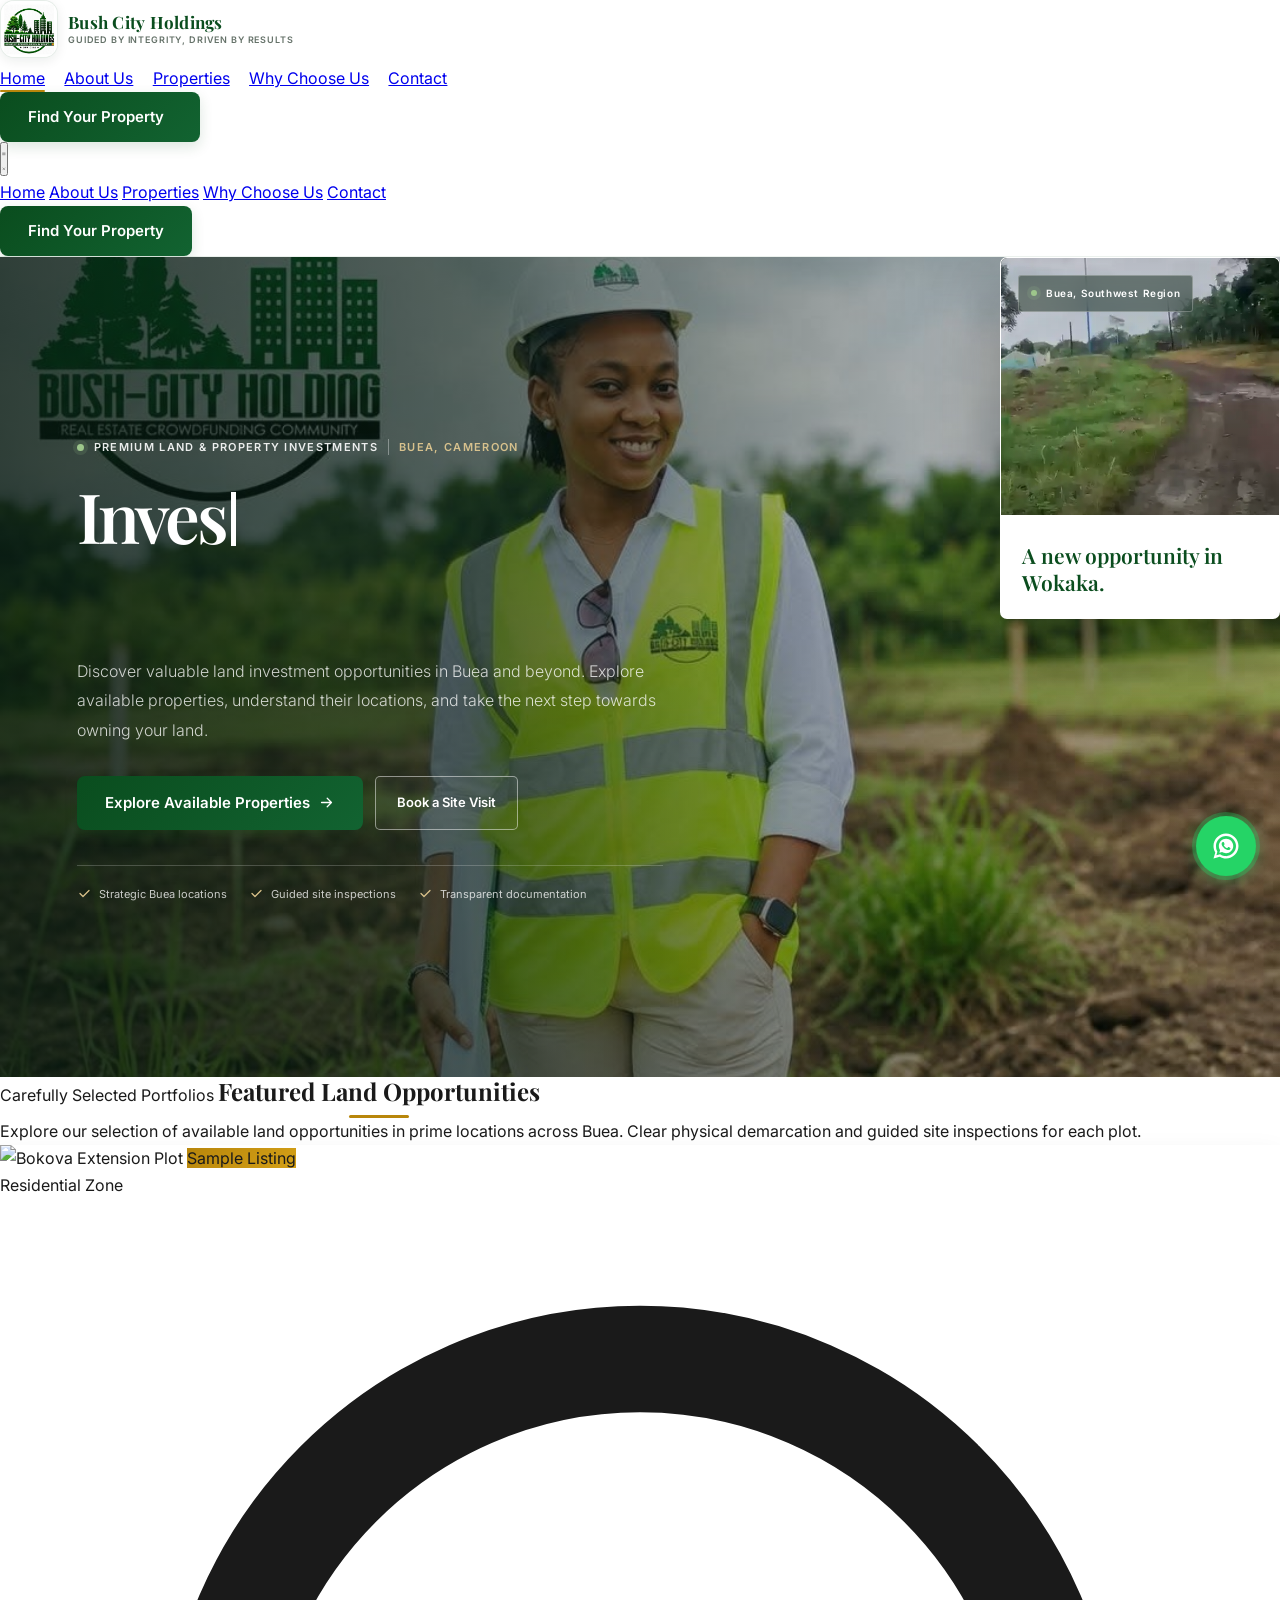
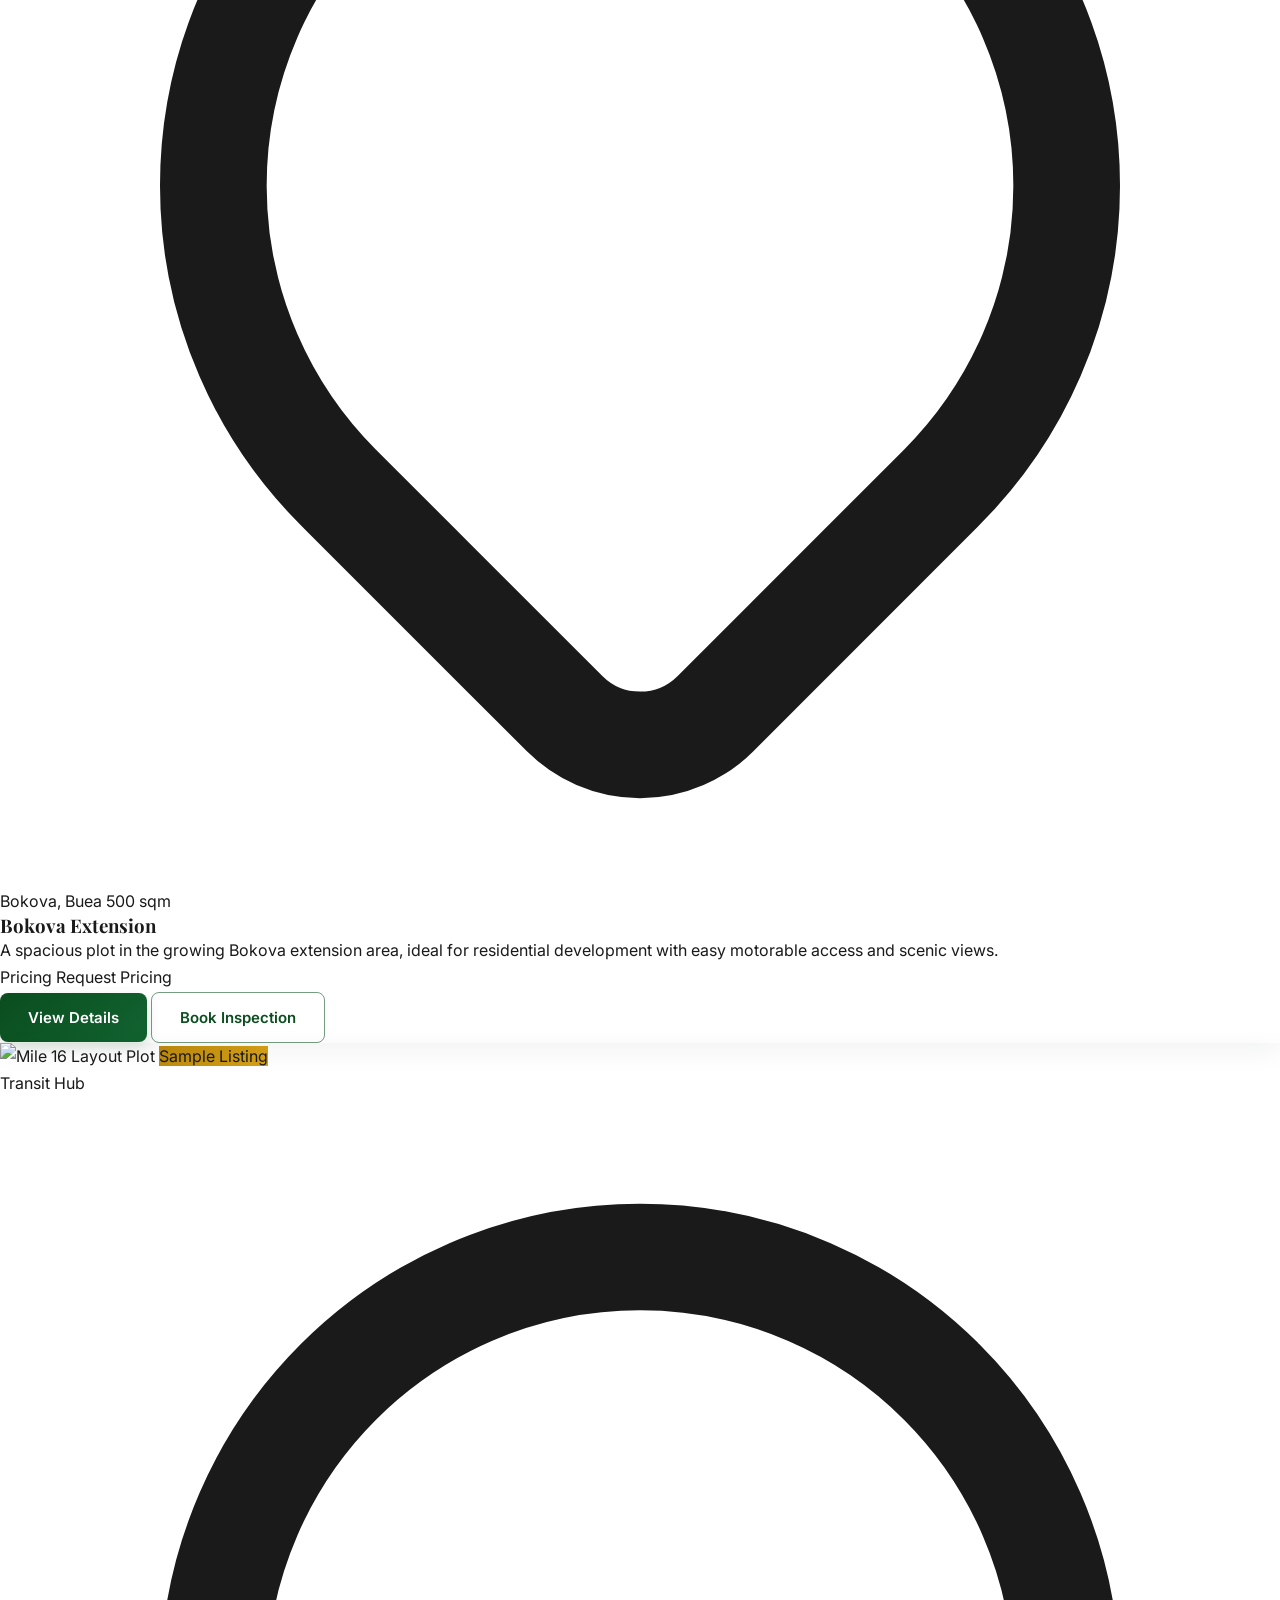
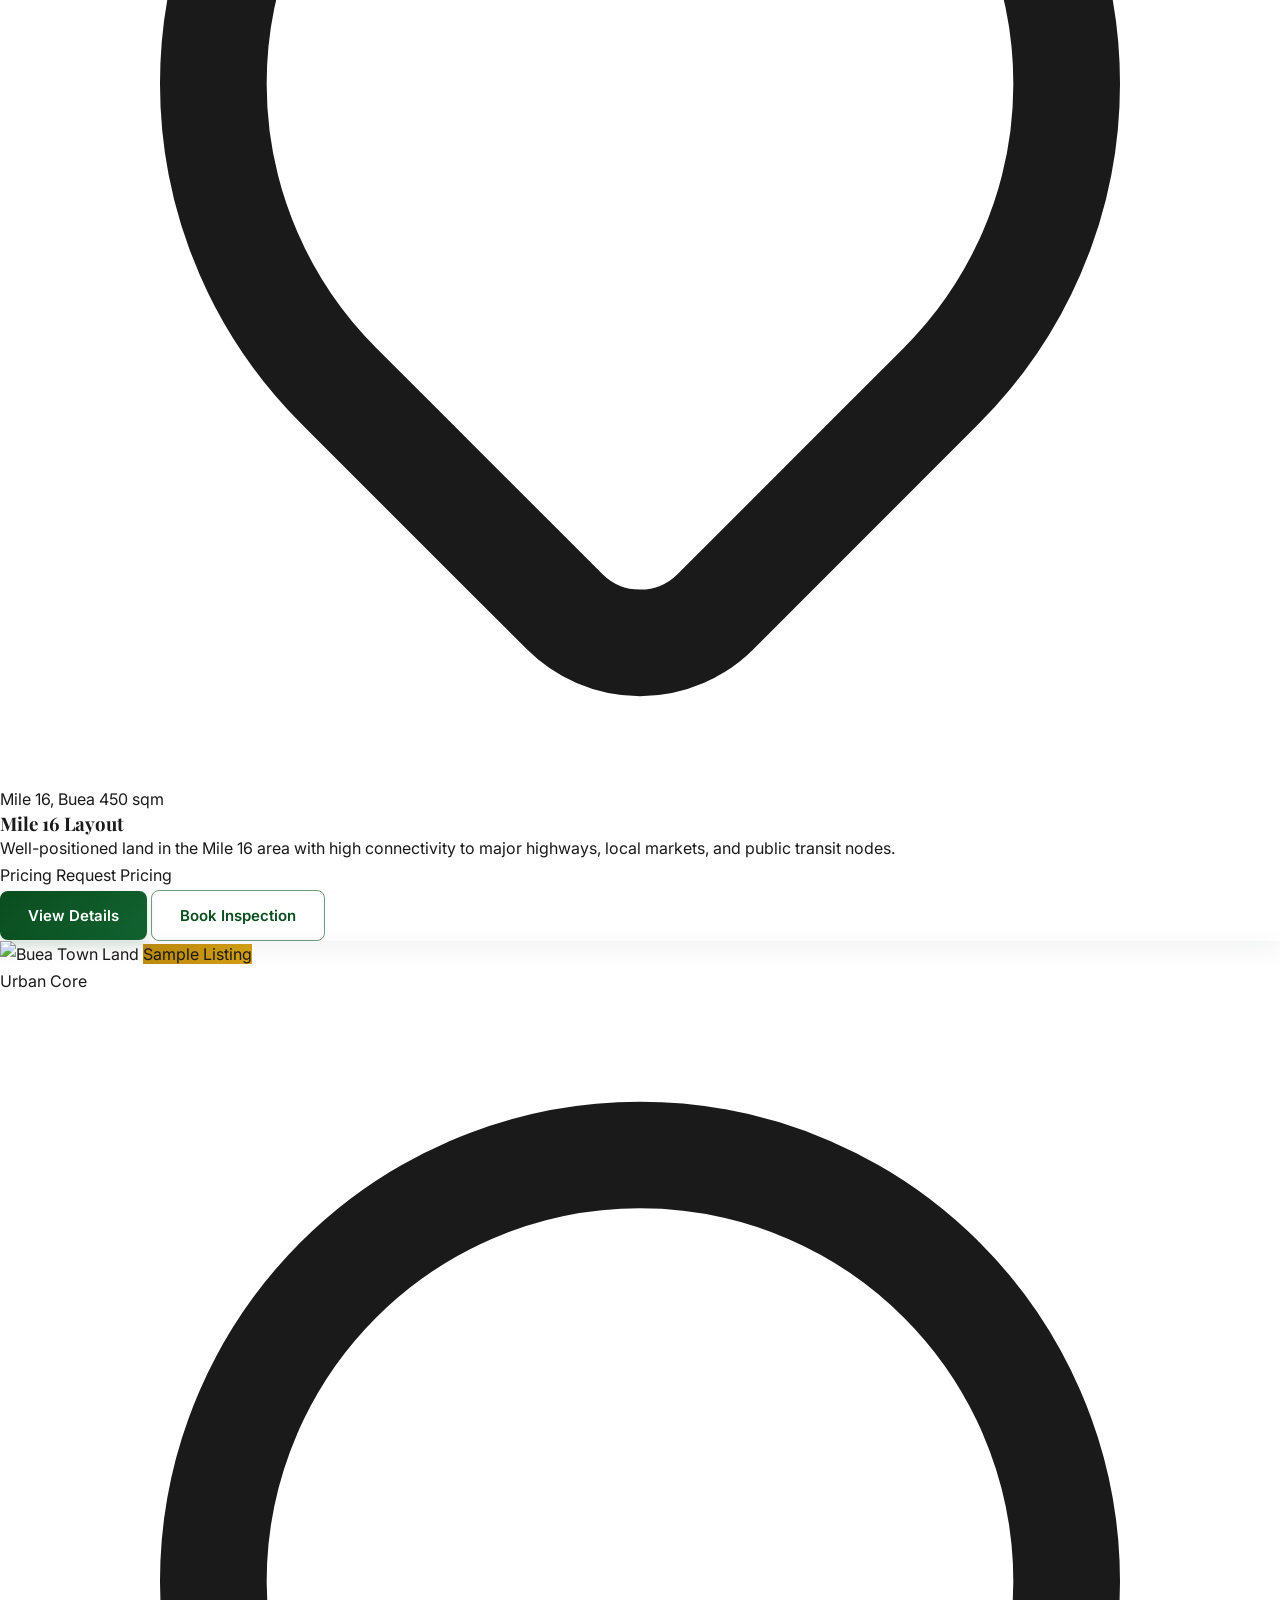
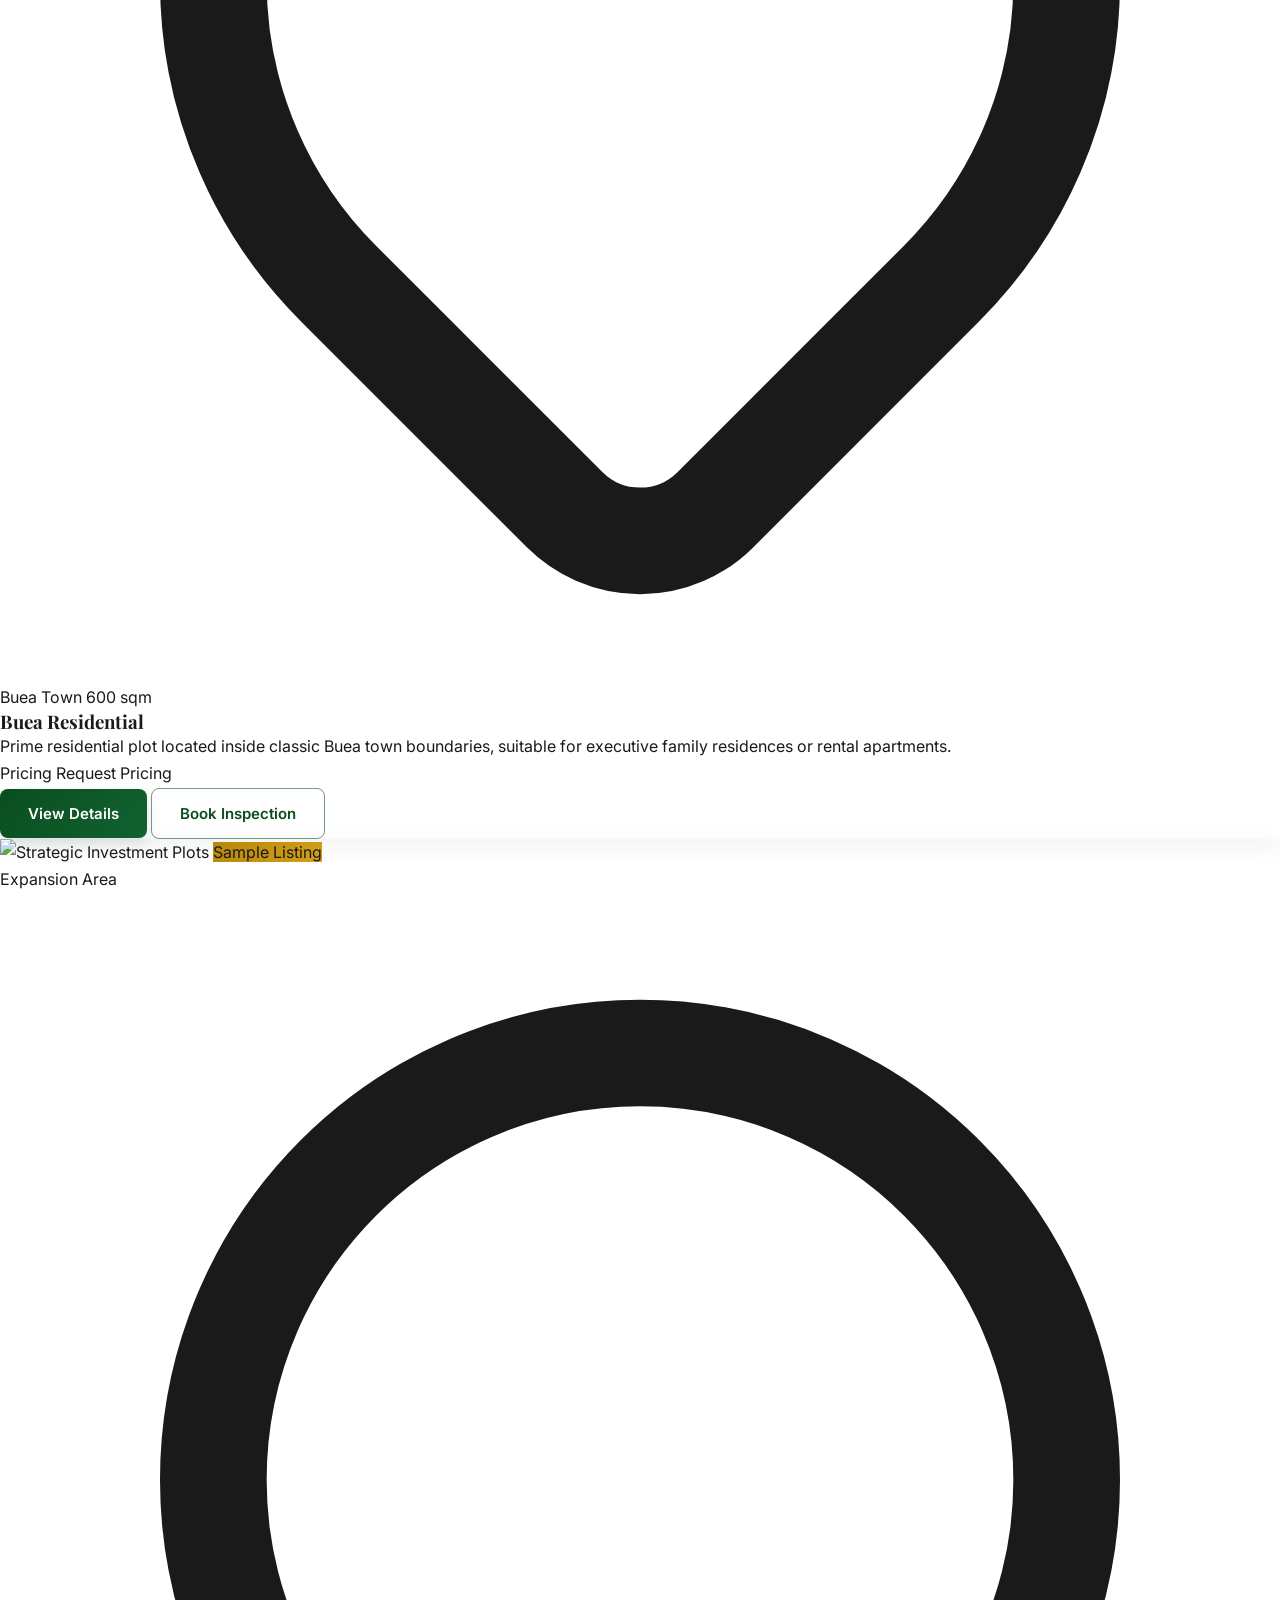
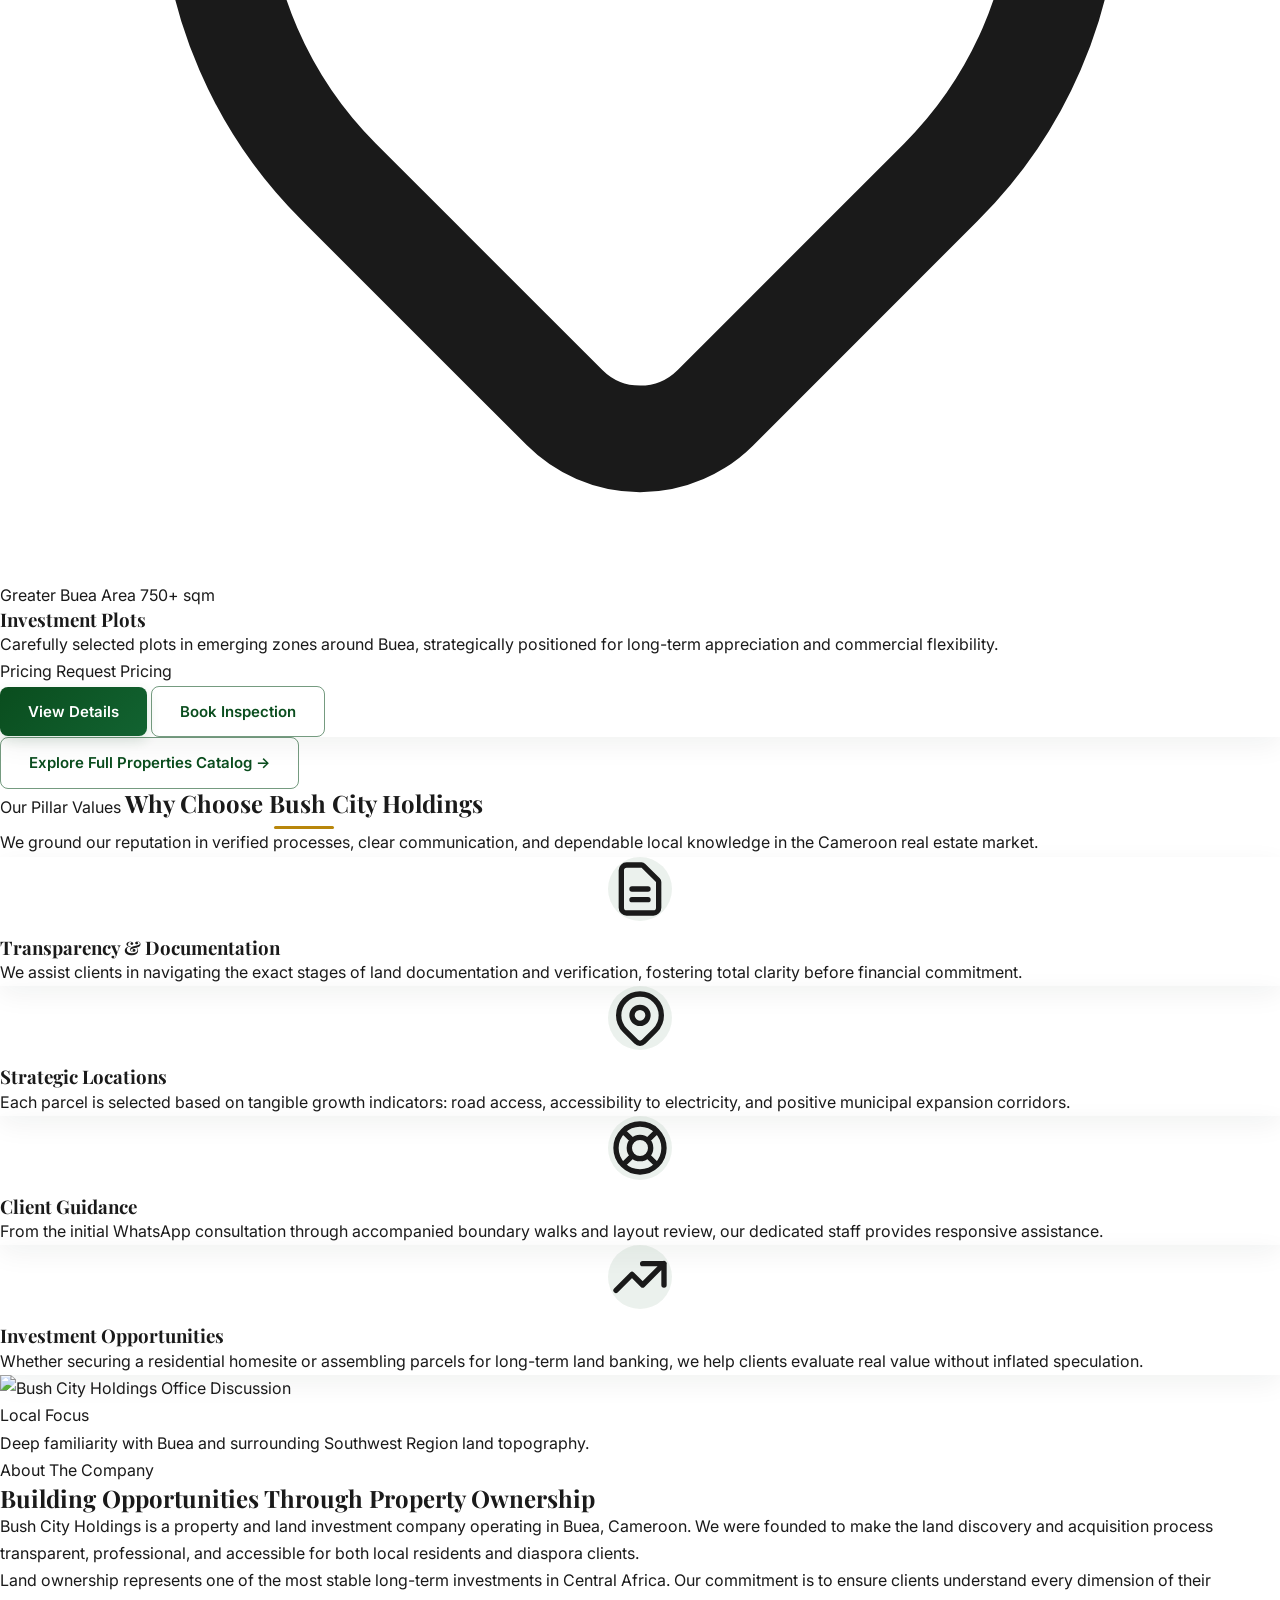
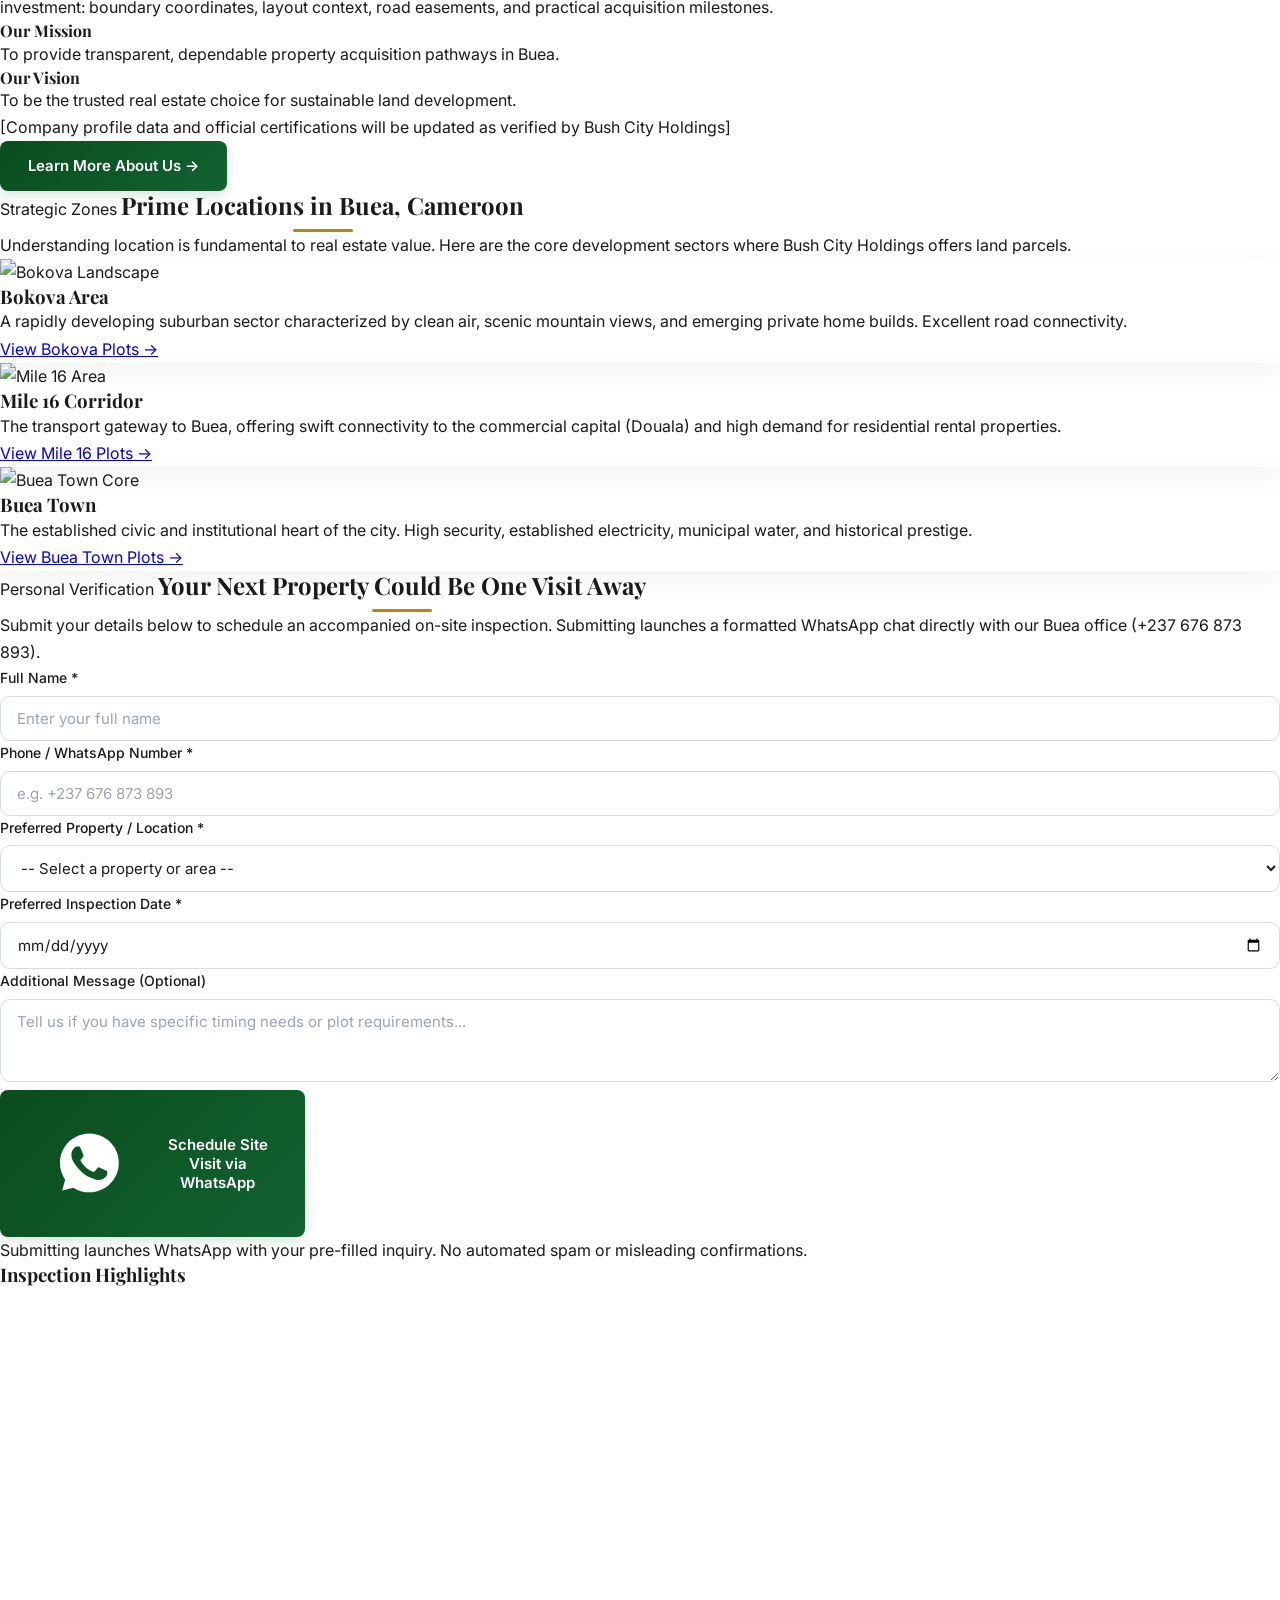
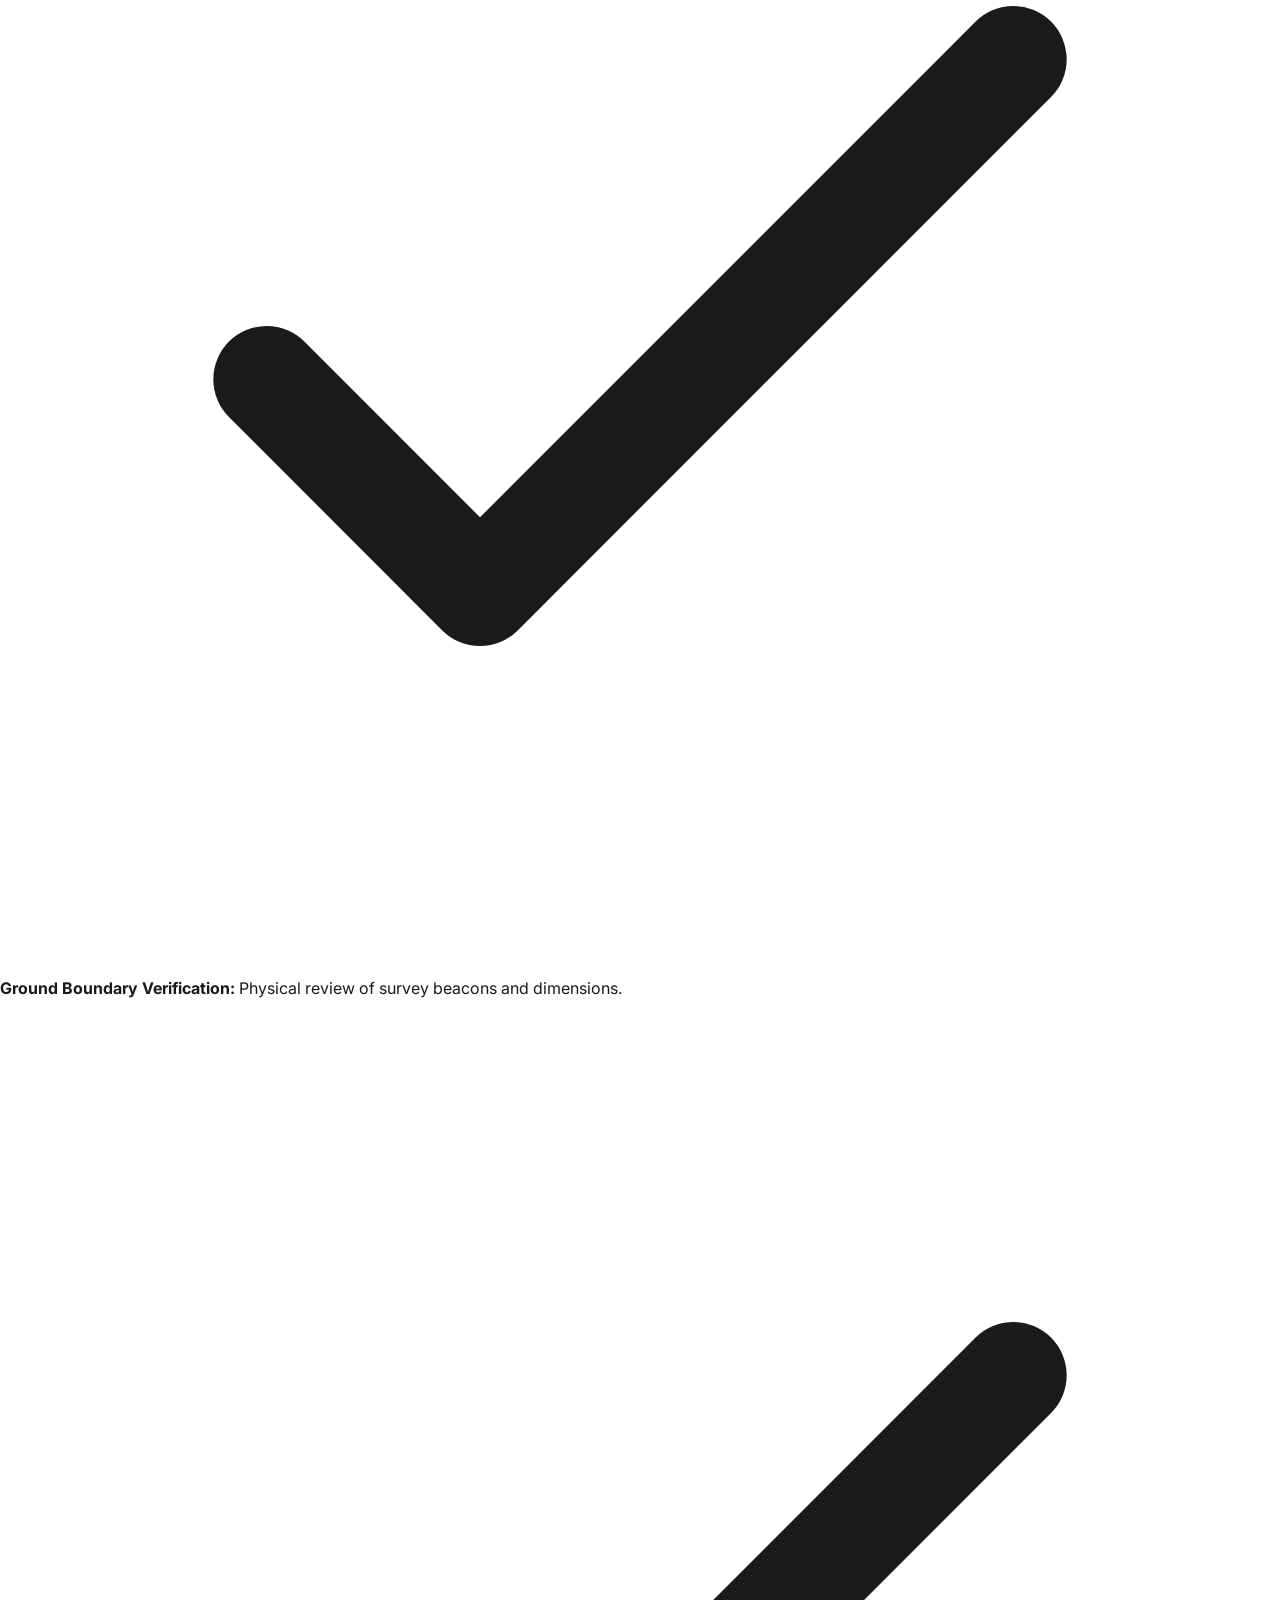
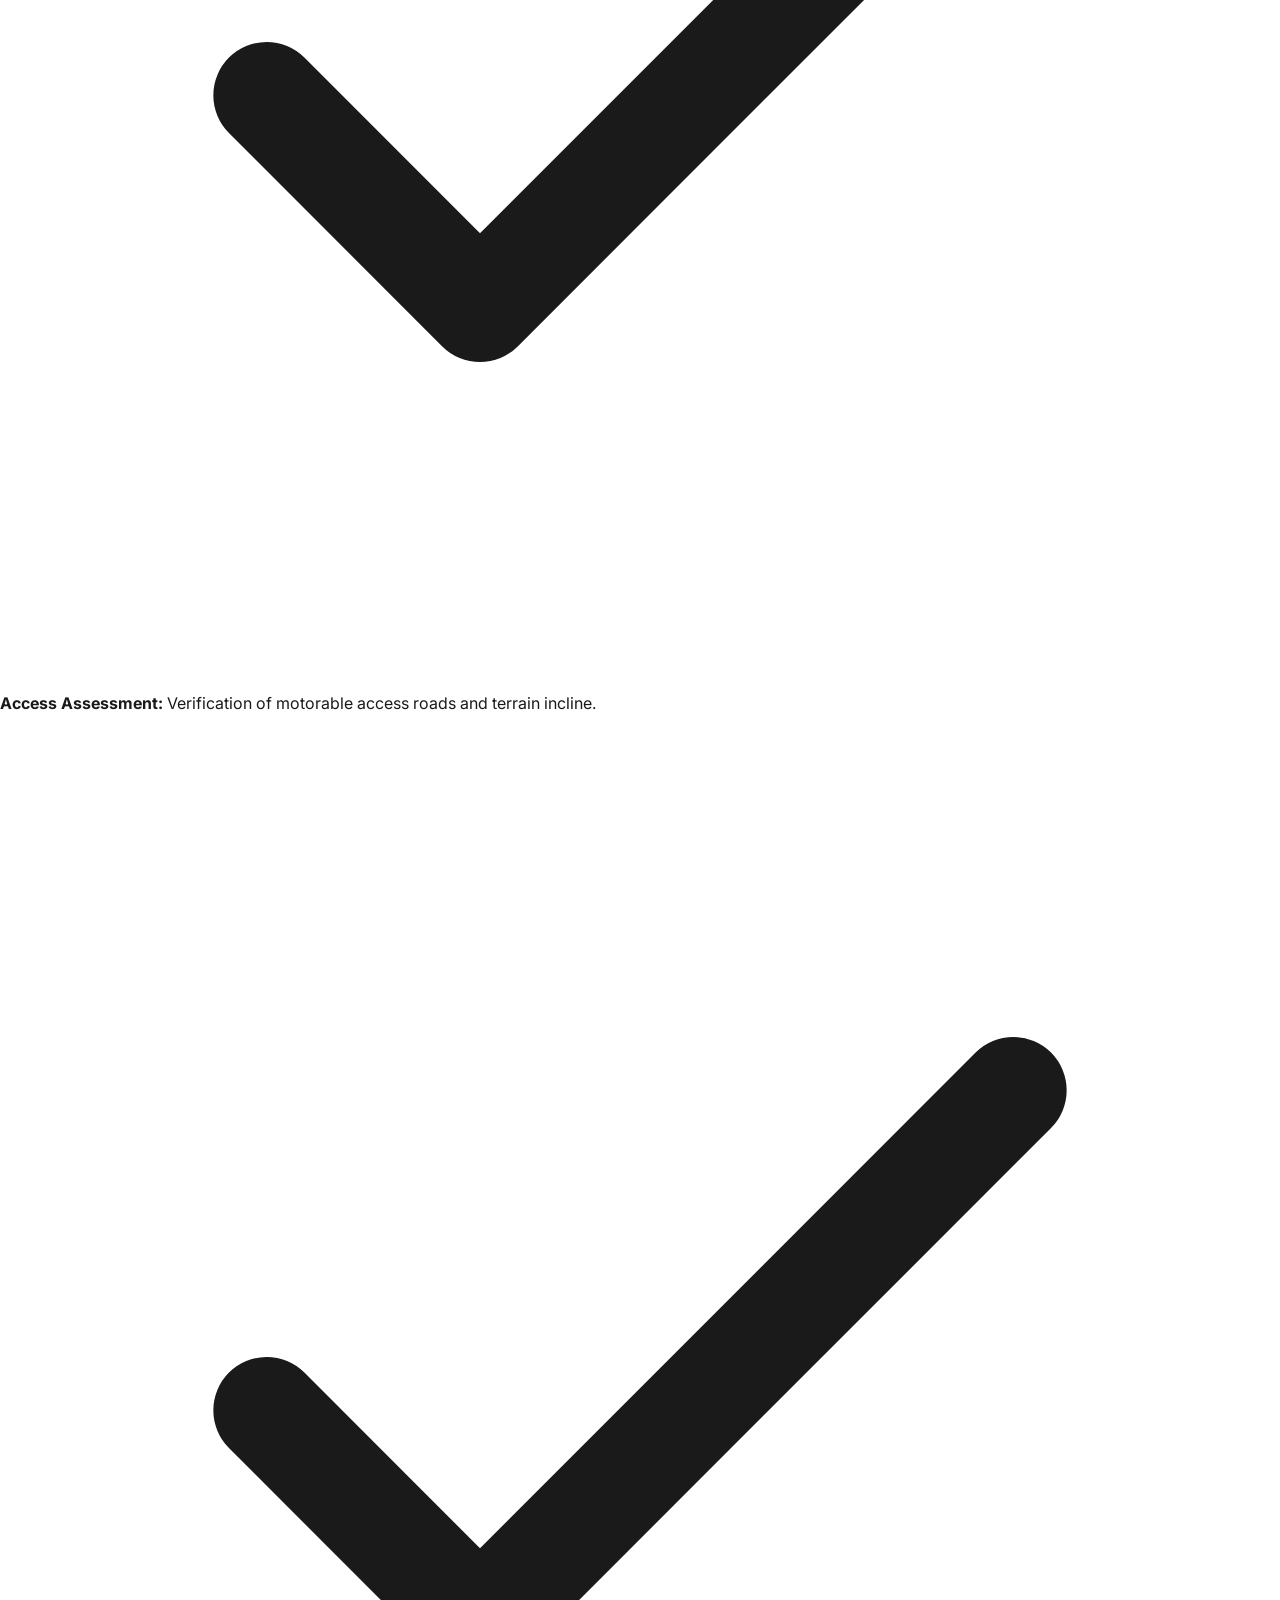
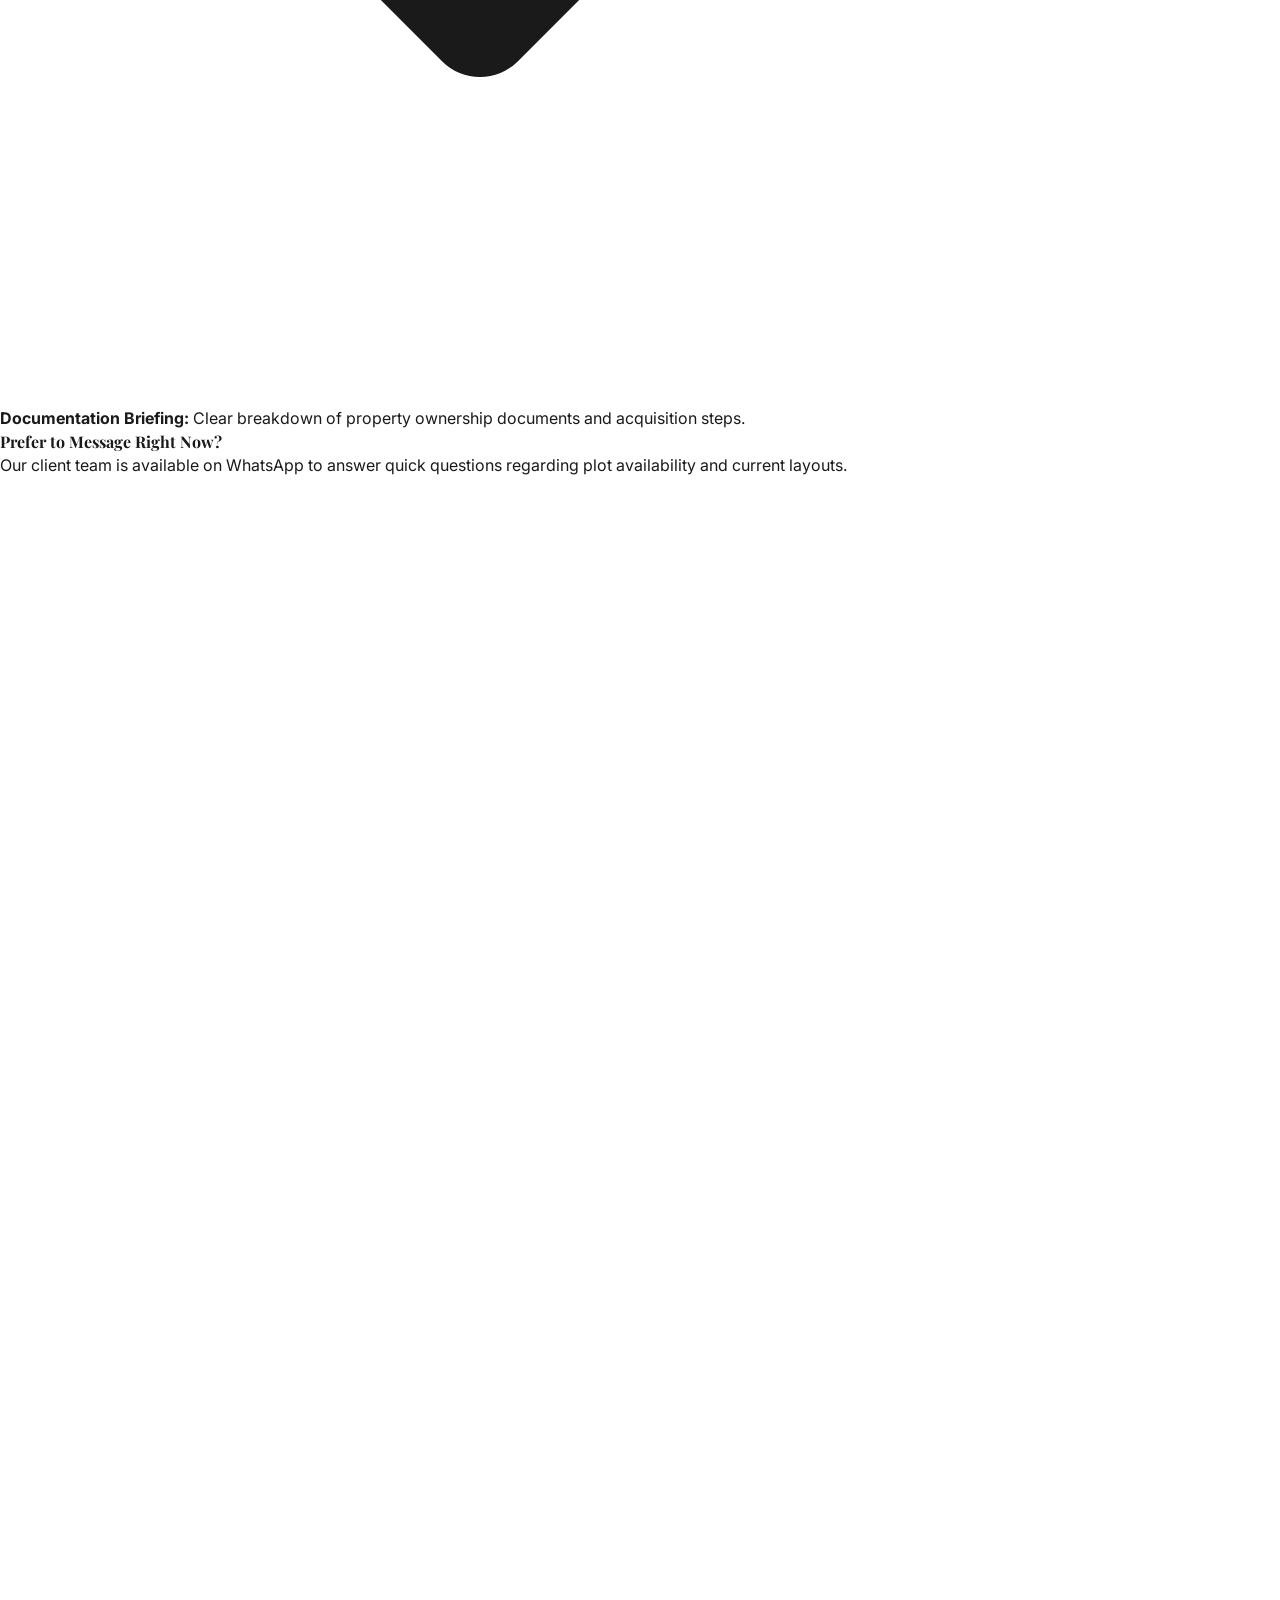
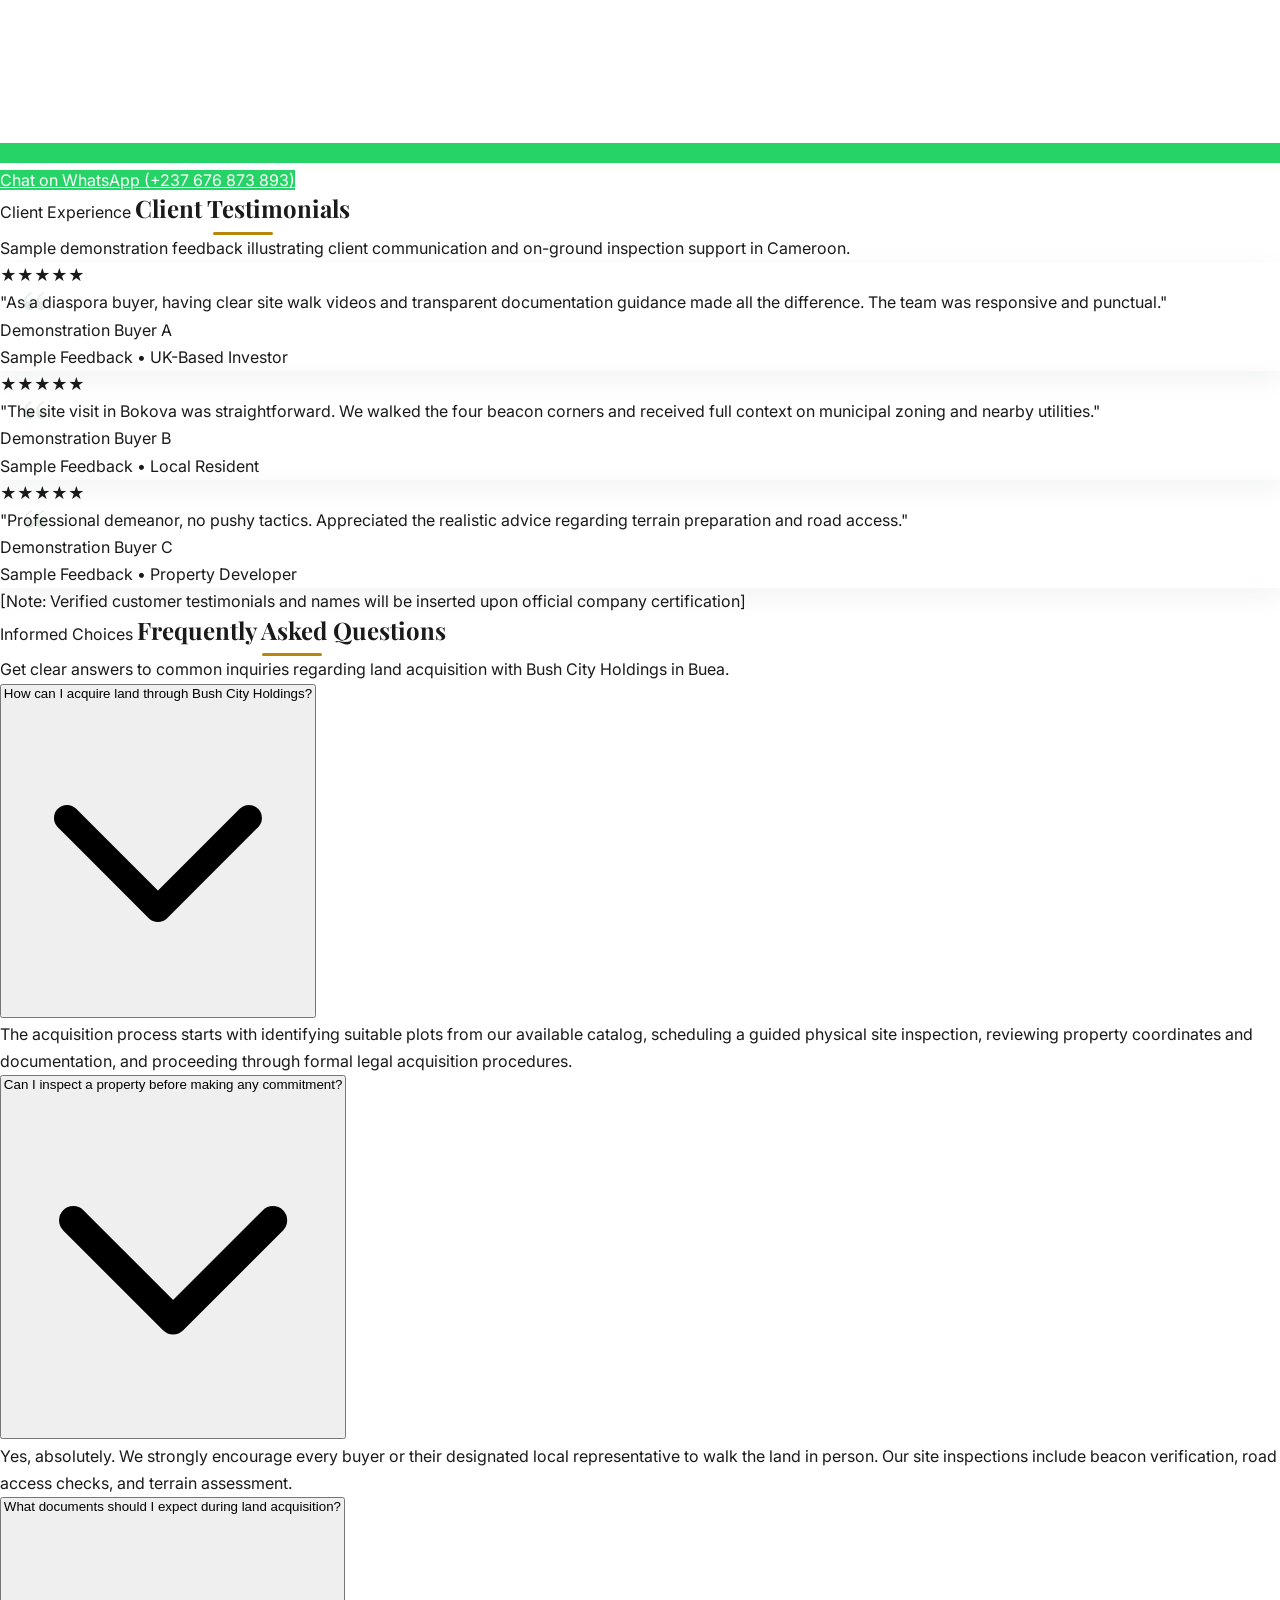
==== index.html @ d8e71065 "Initial website" ====
<!DOCTYPE html>
<html lang="en">
<head>
    <meta charset="UTF-8">
    <meta name="viewport" content="width=device-width, initial-scale=1.0">
    <title>Bush City Holdings | Premium Land & Property Investment in Buea, Cameroon</title>
    <meta name="description" content="Discover valuable land and property investment opportunities in Buea, Cameroon. Explore available properties in Bokova, Mile 16, and Buea Town. Book site inspections with confidence.">
    <meta name="keywords" content="Bush City Holdings, Buea real estate, land for sale Buea, property investment Cameroon, Bokova plots, Mile 16 layout, Cameroon property">
    <meta name="author" content="Bush City Holdings">
    <meta property="og:title" content="Bush City Holdings | Real Estate & Land Investment in Buea">
    <meta property="og:description" content="Secure your future. Invest in prime Cameroon land opportunities with verified boundaries and clear guidance.">
    <meta property="og:type" content="website">

    <!-- Google Fonts -->
    <link rel="preconnect" href="https://fonts.googleapis.com">
    <link rel="preconnect" href="https://fonts.gstatic.com" crossorigin>
    <link href="https://fonts.googleapis.com/css2?family=Inter:wght@300;400;500;600;700&family=Playfair+Display:wght@500;600;700;800&display=swap" rel="stylesheet">

    <!-- GSAP enhances the hero reveal; the page remains usable if the CDN is unavailable. -->
    <script defer src="https://cdnjs.cloudflare.com/ajax/libs/gsap/3.12.5/gsap.min.js"></script>

    <!-- Tailwind CSS CDN -->
    <script src="https://cdn.tailwindcss.com"></script>
    <script>
        tailwind.config = {
            theme: {
                extend: {
                    colors: {
                        'bush-dark': '#0A4D1E',
                        'bush-green': '#16A34A',
                        'bush-light': '#22C55E',
                        'gold-accent': '#B8860B',
                        'charcoal': '#1a1a1a',
                        'off-white': '#FAF9F6',
                    },
                    fontFamily: {
                        'heading': ['"Playfair Display"', 'serif'],
                        'body': ['Inter', 'sans-serif'],
                    }
                }
            }
        }
    </script>
    <script defer src="https://cdn.jsdelivr.net/npm/alpinejs@3.14.1/dist/cdn.min.js"></script>
    <!-- Custom CSS -->
    <link rel="stylesheet" href="style.css">
</head>
<body class="font-body text-charcoal bg-white antialiased" x-data="{ mobileMenu: false, activeFaq: null }">

    <!-- Accessibility Skip Link -->
    <a href="#main-content" class="skip-link">Skip to main content</a>

    <!-- ===================== A. HEADER / NAVIGATION ===================== -->
    <header class="header-nav sticky top-0 z-50 bg-white shadow-sm transition-all duration-300">
        <div class="max-w-7xl mx-auto px-4 sm:px-6 lg:px-8">
            <div class="flex items-center justify-between h-20">
                <!-- Logo -->
                <a href="index.html" class="brand-lockup group" aria-label="Bush City Holdings home">
                    <span class="brand-mark"><img src="images/logo.jpg" alt=""></span>
                    <span class="brand-copy">
                        <span class="brand-name">Bush City Holdings</span>
                        <span class="brand-tagline">Guided by integrity, driven by results</span>
                    </span>
                </a>

                <!-- Desktop Navigation -->
                <nav class="hidden lg:flex items-center space-x-8">
                    <a href="index.html" class="nav-link active text-bush-dark font-bold border-b-2 border-bush-dark pb-1">Home</a>
                    <a href="About.html" class="nav-link text-bush-dark hover:text-black font-medium transition-colors">About Us</a>
                    <a href="properties.html" class="nav-link text-bush-dark hover:text-black font-medium transition-colors">Properties</a>
                    <a href="#why-choose-us" class="nav-link text-bush-dark hover:text-black font-medium transition-colors">Why Choose Us</a>
                    <a href="contact.html" class="nav-link text-bush-dark hover:text-black font-medium transition-colors">Contact</a>
                </nav>

                <!-- CTA Button -->
                <div class="hidden lg:block">
                    <a href="properties.html" class="btn-primary inline-flex items-center px-6 py-2.5 rounded-lg text-sm font-semibold shadow-sm hover:shadow-md">
                        Find Your Property
                        <svg class="ml-2 w-4 h-4" fill="none" stroke="currentColor" viewBox="0 0 24 24"><path stroke-linecap="round" stroke-linejoin="round" stroke-width="2" d="M17 8l4 4m0 0l-4 4m4-4H3"/></svg>
                    </a>
                </div>

                <!-- Mobile Menu Button -->
                <button @click="mobileMenu = !mobileMenu" class="lg:hidden p-2 rounded-lg text-bush-dark hover:text-black hover:bg-gray-100 focus:outline-none" aria-label="Toggle mobile menu">
                    <svg x-show="!mobileMenu" class="w-6 h-6" fill="none" stroke="currentColor" viewBox="0 0 24 24"><path stroke-linecap="round" stroke-linejoin="round" stroke-width="2" d="M4 6h16M4 12h16M4 18h16"/></svg>
                    <svg x-show="mobileMenu" x-cloak class="w-6 h-6" fill="none" stroke="currentColor" viewBox="0 0 24 24"><path stroke-linecap="round" stroke-linejoin="round" stroke-width="2" d="M6 18L18 6M6 6l12 12"/></svg>
                </button>
            </div>
        </div>

        <!-- Mobile Menu Dropdown -->
        <div x-show="mobileMenu" x-cloak x-transition:enter="transition ease-out duration-200" x-transition:enter-start="opacity-0 -translate-y-2" x-transition:enter-end="opacity-100 translate-y-0" x-transition:leave="transition ease-in duration-150" x-transition:leave-start="opacity-100 translate-y-0" x-transition:leave-end="opacity-0 -translate-y-2" class="lg:hidden bg-white border-t border-gray-100 shadow-xl">
            <div class="px-5 py-5 space-y-2">
                <a href="index.html" class="block px-4 py-3 rounded-lg bg-bush-dark/10 text-bush-dark font-bold">Home</a>
                <a href="About.html" class="block px-4 py-3 rounded-lg text-bush-dark hover:bg-gray-50 font-medium transition-colors">About Us</a>
                <a href="properties.html" class="block px-4 py-3 rounded-lg text-bush-dark hover:bg-gray-50 font-medium transition-colors">Properties</a>
                <a href="#why-choose-us" @click="mobileMenu = false" class="block px-4 py-3 rounded-lg text-bush-dark hover:bg-gray-50 font-medium transition-colors">Why Choose Us</a>
                <a href="contact.html" class="block px-4 py-3 rounded-lg text-bush-dark hover:bg-gray-50 font-medium transition-colors">Contact</a>
                <div class="pt-3">
                    <a href="properties.html" class="btn-primary w-full text-center py-3 rounded-lg block">Find Your Property</a>
                </div>
            </div>
        </div>
    </header>

    <main id="main-content">
        <!-- ===================== B. HERO SECTION ===================== -->
        <section class="hero-section" aria-labelledby="hero-title">
            <div class="hero-backdrop" aria-hidden="true">
                <img class="hero-backdrop-image" src="images/hero1.jpg" alt="" fetchpriority="high">
                <div class="hero-backdrop-shade"></div>
            </div>

            <div class="hero-layout">
                <div class="hero-copy">
                    <p class="hero-kicker">
                        <span class="hero-kicker-dot"></span>
                        Premium Land &amp; Property Investments
                        <span class="hero-kicker-place">Buea, Cameroon</span>
                    </p>

                    <h1 class="hero-title font-heading" id="hero-title" aria-label="Secure Your Future" aria-live="off">
                        <span class="hero-title-line"><span data-typewriter-line="0">Secure </span></span>
                        <span class="hero-title-line hero-title-accent"><span data-typewriter-line="1">Your Future</span></span>
                    </h1>

                    <p class="hero-description">
                        Discover valuable land investment opportunities in Buea and beyond. Explore available properties, understand their locations, and take the next step towards owning your land.
                    </p>

                    <div class="hero-actions">
                        <a href="properties.html" class="btn-primary hero-button hero-button-primary">
                            Explore Available Properties
                            <svg aria-hidden="true" viewBox="0 0 24 24" fill="none"><path d="M5 12h14m-6-6 6 6-6 6" stroke="currentColor" stroke-width="1.8" stroke-linecap="round" stroke-linejoin="round"/></svg>
                        </a>
                        <a href="contact.html#booking-section" class="hero-button hero-button-secondary">
                            Book a Site Visit
                        </a>
                    </div>

                    <ul class="hero-trust" aria-label="Our commitments">
                        <li>
                            <svg aria-hidden="true" viewBox="0 0 20 20" fill="none"><path d="m4 10 4 4 8-8" stroke="currentColor" stroke-width="1.7" stroke-linecap="round" stroke-linejoin="round"/></svg>
                            Strategic Buea locations
                        </li>
                        <li>
                            <svg aria-hidden="true" viewBox="0 0 20 20" fill="none"><path d="m4 10 4 4 8-8" stroke="currentColor" stroke-width="1.7" stroke-linecap="round" stroke-linejoin="round"/></svg>
                            Guided site inspections
                        </li>
                        <li>
                            <svg aria-hidden="true" viewBox="0 0 20 20" fill="none"><path d="m4 10 4 4 8-8" stroke="currentColor" stroke-width="1.7" stroke-linecap="round" stroke-linejoin="round"/></svg>
                            Transparent documentation
                        </li>
                    </ul>
                </div>

                <aside class="hero-media" aria-label="A look at land opportunities in Buea">
                    <div class="hero-media-card" data-hero-media>
                        <div class="hero-media-frame">
                            <img class="hero-media-poster is-visible" src="media/hero/boxing.webp" alt="Land for sale in the Boxing, Molyko area of Buea">
                            <img class="hero-media-poster hero-media-poster-next" src="media/hero/boxing.webp" alt="" aria-hidden="true">
                            <video class="hero-media-video is-visible" muted playsinline autoplay loop preload="none" poster="media/hero/boxing.webp" aria-hidden="true"></video>
                            <video class="hero-media-video" muted playsinline autoplay loop preload="none" aria-hidden="true"></video>
                            <div class="hero-media-shade"></div>
                            <span class="hero-media-index"><span class="hero-media-index-dot"></span> Buea, Southwest Region</span>
                        </div>
                        <div class="hero-media-caption">
                            <div>
                                <p class="hero-media-title" data-hero-media-title>Room to grow, right here in Buea.</p>
                            </div>
                        </div>
                    </div>
                    <!--<div class="hero-media-note">
                        <span class="hero-media-note-mark" aria-hidden="true">B</span>
                        <span>Guided by integrity,<br><strong>driven by results.</strong></span>
                    </div>-->
                </aside>
            </div>
        </section>

        <!-- ===================== C. FEATURED PROPERTIES ===================== -->
        <section class="py-24 bg-white" id="featured-properties">
            <div class="max-w-7xl mx-auto px-4 sm:px-6 lg:px-8">
                <div class="text-center max-w-3xl mx-auto mb-16">
                    <span class="text-bush-green font-semibold tracking-wider uppercase text-xs sm:text-sm">Carefully Selected Portfolios</span>
                    <h2 class="font-heading text-3xl sm:text-4xl lg:text-5xl font-bold text-bush-dark mt-2 mb-4 section-heading">
                        Featured Land Opportunities
                    </h2>
                    <p class="text-gray-600 text-base sm:text-lg">
                        Explore our selection of available land opportunities in prime locations across Buea. Clear physical demarcation and guided site inspections for each plot.
                    </p>
                </div>

                <!-- 4-Card CSS Grid -->
                <div class="grid grid-cols-1 md:grid-cols-2 lg:grid-cols-4 gap-8">
                    <!-- Property 1: Bokova Extension -->
                    <div class="property-card bg-white rounded-2xl overflow-hidden shadow-sm hover:shadow-xl transition-all duration-300 border-l-4 border-bush-green flex flex-col justify-between">
                        <div>
                            <div class="property-image relative h-52 bg-gray-100 overflow-hidden">
                                <img src="https://images.unsplash.com/photo-1500382017468-9049fed747ef?w=600&auto=format&fit=crop&q=80" alt="Bokova Extension Plot" loading="lazy" class="w-full h-full object-cover">
                                <span class="sample-badge absolute top-3 right-3 text-white text-2xs font-bold uppercase tracking-wider px-2.5 py-1 rounded-full shadow-sm">
                                    Sample Listing
                                </span>
                                <div class="absolute bottom-2.5 left-2.5 bg-black/60 backdrop-blur-xs text-white text-2xs px-2.5 py-0.5 rounded font-medium">
                                    Residential Zone
                                </div>
                            </div>
                            <div class="p-6">
                                <div class="flex items-center justify-between text-xs text-gray-500 mb-2">
                                    <span class="flex items-center text-bush-dark font-medium">
                                        <svg class="w-3.5 h-3.5 mr-1 text-bush-green" fill="none" stroke="currentColor" viewBox="0 0 24 24"><path stroke-linecap="round" stroke-linejoin="round" stroke-width="2" d="M17.657 16.657L13.414 20.9a1.998 1.998 0 01-2.827 0l-4.244-4.243a8 8 0 1111.314 0z"/></svg>
                                        Bokova, Buea
                                    </span>
                                    <span class="font-bold text-gray-700 bg-gray-100 px-2 py-0.5 rounded">500 sqm</span>
                                </div>
                                <h3 class="font-heading font-bold text-lg text-bush-dark mb-2">Bokova Extension</h3>
                                <p class="text-gray-600 text-xs sm:text-sm line-clamp-3 mb-4 leading-relaxed">
                                    A spacious plot in the growing Bokova extension area, ideal for residential development with easy motorable access and scenic views.
                                </p>
                                <div class="pt-3 border-t border-gray-100 flex items-center justify-between text-xs">
                                    <span class="text-gray-400 font-semibold uppercase text-2xs">Pricing</span>
                                    <span class="font-bold text-bush-dark text-sm">Request Pricing</span>
                                </div>
                            </div>
                        </div>
                        <div class="p-6 pt-0 space-y-2">
                            <a href="properties.html" class="btn-primary w-full py-2.5 text-xs sm:text-sm font-semibold rounded-lg flex items-center justify-center">
                                View Details
                            </a>
                            <a href="https://wa.me/237676873893?text=Hello%20Bush%20City%20Holdings%2C%20I%20am%20interested%20in%20inspecting%20Bokova%20Extension." target="_blank" rel="noopener noreferrer" class="btn-secondary w-full py-2 text-xs sm:text-sm font-semibold rounded-lg flex items-center justify-center">
                                Book Inspection
                            </a>
                        </div>
                    </div>

                    <!-- Property 2: Mile 16 Layout -->
                    <div class="property-card bg-white rounded-2xl overflow-hidden shadow-sm hover:shadow-xl transition-all duration-300 border-l-4 border-bush-green flex flex-col justify-between">
                        <div>
                            <div class="property-image relative h-52 bg-gray-100 overflow-hidden">
                                <img src="https://images.unsplash.com/photo-1628624747186-a941c476b7ef?w=600&auto=format&fit=crop&q=80" alt="Mile 16 Layout Plot" loading="lazy" class="w-full h-full object-cover">
                                <span class="sample-badge absolute top-3 right-3 text-white text-2xs font-bold uppercase tracking-wider px-2.5 py-1 rounded-full shadow-sm">
                                    Sample Listing
                                </span>
                                <div class="absolute bottom-2.5 left-2.5 bg-black/60 backdrop-blur-xs text-white text-2xs px-2.5 py-0.5 rounded font-medium">
                                    Transit Hub
                                </div>
                            </div>
                            <div class="p-6">
                                <div class="flex items-center justify-between text-xs text-gray-500 mb-2">
                                    <span class="flex items-center text-bush-dark font-medium">
                                        <svg class="w-3.5 h-3.5 mr-1 text-bush-green" fill="none" stroke="currentColor" viewBox="0 0 24 24"><path stroke-linecap="round" stroke-linejoin="round" stroke-width="2" d="M17.657 16.657L13.414 20.9a1.998 1.998 0 01-2.827 0l-4.244-4.243a8 8 0 1111.314 0z"/></svg>
                                        Mile 16, Buea
                                    </span>
                                    <span class="font-bold text-gray-700 bg-gray-100 px-2 py-0.5 rounded">450 sqm</span>
                                </div>
                                <h3 class="font-heading font-bold text-lg text-bush-dark mb-2">Mile 16 Layout</h3>
                                <p class="text-gray-600 text-xs sm:text-sm line-clamp-3 mb-4 leading-relaxed">
                                    Well-positioned land in the Mile 16 area with high connectivity to major highways, local markets, and public transit nodes.
                                </p>
                                <div class="pt-3 border-t border-gray-100 flex items-center justify-between text-xs">
                                    <span class="text-gray-400 font-semibold uppercase text-2xs">Pricing</span>
                                    <span class="font-bold text-bush-dark text-sm">Request Pricing</span>
                                </div>
                            </div>
                        </div>
                        <div class="p-6 pt-0 space-y-2">
                            <a href="properties.html" class="btn-primary w-full py-2.5 text-xs sm:text-sm font-semibold rounded-lg flex items-center justify-center">
                                View Details
                            </a>
                            <a href="https://wa.me/237676873893?text=Hello%20Bush%20City%20Holdings%2C%20I%20am%20interested%20in%20inspecting%20Mile%2016%20Layout." target="_blank" rel="noopener noreferrer" class="btn-secondary w-full py-2 text-xs sm:text-sm font-semibold rounded-lg flex items-center justify-center">
                                Book Inspection
                            </a>
                        </div>
                    </div>

                    <!-- Property 3: Buea Residential Land -->
                    <div class="property-card bg-white rounded-2xl overflow-hidden shadow-sm hover:shadow-xl transition-all duration-300 border-l-4 border-bush-green flex flex-col justify-between">
                        <div>
                            <div class="property-image relative h-52 bg-gray-100 overflow-hidden">
                                <img src="https://images.unsplash.com/photo-1595880500386-4b33823b29cd?w=600&auto=format&fit=crop&q=80" alt="Buea Town Land" loading="lazy" class="w-full h-full object-cover">
                                <span class="sample-badge absolute top-3 right-3 text-white text-2xs font-bold uppercase tracking-wider px-2.5 py-1 rounded-full shadow-sm">
                                    Sample Listing
                                </span>
                                <div class="absolute bottom-2.5 left-2.5 bg-black/60 backdrop-blur-xs text-white text-2xs px-2.5 py-0.5 rounded font-medium">
                                    Urban Core
                                </div>
                            </div>
                            <div class="p-6">
                                <div class="flex items-center justify-between text-xs text-gray-500 mb-2">
                                    <span class="flex items-center text-bush-dark font-medium">
                                        <svg class="w-3.5 h-3.5 mr-1 text-bush-green" fill="none" stroke="currentColor" viewBox="0 0 24 24"><path stroke-linecap="round" stroke-linejoin="round" stroke-width="2" d="M17.657 16.657L13.414 20.9a1.998 1.998 0 01-2.827 0l-4.244-4.243a8 8 0 1111.314 0z"/></svg>
                                        Buea Town
                                    </span>
                                    <span class="font-bold text-gray-700 bg-gray-100 px-2 py-0.5 rounded">600 sqm</span>
                                </div>
                                <h3 class="font-heading font-bold text-lg text-bush-dark mb-2">Buea Residential</h3>
                                <p class="text-gray-600 text-xs sm:text-sm line-clamp-3 mb-4 leading-relaxed">
                                    Prime residential plot located inside classic Buea town boundaries, suitable for executive family residences or rental apartments.
                                </p>
                                <div class="pt-3 border-t border-gray-100 flex items-center justify-between text-xs">
                                    <span class="text-gray-400 font-semibold uppercase text-2xs">Pricing</span>
                                    <span class="font-bold text-bush-dark text-sm">Request Pricing</span>
                                </div>
                            </div>
                        </div>
                        <div class="p-6 pt-0 space-y-2">
                            <a href="properties.html" class="btn-primary w-full py-2.5 text-xs sm:text-sm font-semibold rounded-lg flex items-center justify-center">
                                View Details
                            </a>
                            <a href="https://wa.me/237676873893?text=Hello%20Bush%20City%20Holdings%2C%20I%20am%20interested%20in%20inspecting%20Buea%20Residential%20Land." target="_blank" rel="noopener noreferrer" class="btn-secondary w-full py-2 text-xs sm:text-sm font-semibold rounded-lg flex items-center justify-center">
                                Book Inspection
                            </a>
                        </div>
                    </div>

                    <!-- Property 4: Strategic Investment Plots -->
                    <div class="property-card bg-white rounded-2xl overflow-hidden shadow-sm hover:shadow-xl transition-all duration-300 border-l-4 border-bush-green flex flex-col justify-between">
                        <div>
                            <div class="property-image relative h-52 bg-gray-100 overflow-hidden">
                                <img src="https://images.unsplash.com/photo-1501854140801-50d01698950b?w=600&auto=format&fit=crop&q=80" alt="Strategic Investment Plots" loading="lazy" class="w-full h-full object-cover">
                                <span class="sample-badge absolute top-3 right-3 text-white text-2xs font-bold uppercase tracking-wider px-2.5 py-1 rounded-full shadow-sm">
                                    Sample Listing
                                </span>
                                <div class="absolute bottom-2.5 left-2.5 bg-black/60 backdrop-blur-xs text-white text-2xs px-2.5 py-0.5 rounded font-medium">
                                    Expansion Area
                                </div>
                            </div>
                            <div class="p-6">
                                <div class="flex items-center justify-between text-xs text-gray-500 mb-2">
                                    <span class="flex items-center text-bush-dark font-medium">
                                        <svg class="w-3.5 h-3.5 mr-1 text-bush-green" fill="none" stroke="currentColor" viewBox="0 0 24 24"><path stroke-linecap="round" stroke-linejoin="round" stroke-width="2" d="M17.657 16.657L13.414 20.9a1.998 1.998 0 01-2.827 0l-4.244-4.243a8 8 0 1111.314 0z"/></svg>
                                        Greater Buea Area
                                    </span>
                                    <span class="font-bold text-gray-700 bg-gray-100 px-2 py-0.5 rounded">750+ sqm</span>
                                </div>
                                <h3 class="font-heading font-bold text-lg text-bush-dark mb-2">Investment Plots</h3>
                                <p class="text-gray-600 text-xs sm:text-sm line-clamp-3 mb-4 leading-relaxed">
                                    Carefully selected plots in emerging zones around Buea, strategically positioned for long-term appreciation and commercial flexibility.
                                </p>
                                <div class="pt-3 border-t border-gray-100 flex items-center justify-between text-xs">
                                    <span class="text-gray-400 font-semibold uppercase text-2xs">Pricing</span>
                                    <span class="font-bold text-bush-dark text-sm">Request Pricing</span>
                                </div>
                            </div>
                        </div>
                        <div class="p-6 pt-0 space-y-2">
                            <a href="properties.html" class="btn-primary w-full py-2.5 text-xs sm:text-sm font-semibold rounded-lg flex items-center justify-center">
                                View Details
                            </a>
                            <a href="https://wa.me/237676873893?text=Hello%20Bush%20City%20Holdings%2C%20I%20am%20interested%20in%20Strategic%20Investment%20Plots." target="_blank" rel="noopener noreferrer" class="btn-secondary w-full py-2 text-xs sm:text-sm font-semibold rounded-lg flex items-center justify-center">
                                Book Inspection
                            </a>
                        </div>
                    </div>
                </div>

                <div class="text-center mt-12">
                    <a href="properties.html" class="btn-secondary px-8 py-3.5 rounded-xl font-bold text-sm inline-flex items-center">
                        Explore Full Properties Catalog &rarr;
                    </a>
                </div>
            </div>
        </section>

        <!-- ===================== D. WHY CHOOSE US ===================== -->
        <section id="why-choose-us" class="py-24 bg-off-white">
            <div class="max-w-7xl mx-auto px-4 sm:px-6 lg:px-8">
                <div class="text-center max-w-3xl mx-auto mb-16">
                    <span class="text-bush-green font-semibold tracking-wider uppercase text-xs sm:text-sm">Our Pillar Values</span>
                    <h2 class="font-heading text-3xl sm:text-4xl lg:text-5xl font-bold text-bush-dark mt-2 mb-4 section-heading">
                        Why Choose Bush City Holdings
                    </h2>
                    <p class="text-gray-600 text-base sm:text-lg">
                        We ground our reputation in verified processes, clear communication, and dependable local knowledge in the Cameroon real estate market.
                    </p>
                </div>

                <div class="grid grid-cols-1 md:grid-cols-2 lg:grid-cols-4 gap-8">
                    <!-- Feature 1 -->
                    <div class="feature-card bg-white rounded-2xl p-8 shadow-xs border-l-4 border-bush-green text-center">
                        <div class="feature-icon-circle">
                            <svg class="w-8 h-8 text-bush-dark" fill="none" stroke="currentColor" viewBox="0 0 24 24"><path stroke-linecap="round" stroke-linejoin="round" stroke-width="2" d="M9 12h6m-6 4h6m2 5H7a2 2 0 01-2-2V5a2 2 0 012-2h5.586a1 1 0 01.707.293l5.414 5.414a1 1 0 01.293.707V19a2 2 0 01-2 2z"/></svg>
                        </div>
                        <h3 class="font-heading font-bold text-xl text-bush-dark mb-3">Transparency &amp; Documentation</h3>
                        <p class="text-gray-600 text-sm leading-relaxed">
                            We assist clients in navigating the exact stages of land documentation and verification, fostering total clarity before financial commitment.
                        </p>
                    </div>

                    <!-- Feature 2 -->
                    <div class="feature-card bg-white rounded-2xl p-8 shadow-xs border-l-4 border-bush-green text-center">
                        <div class="feature-icon-circle">
                            <svg class="w-8 h-8 text-bush-dark" fill="none" stroke="currentColor" viewBox="0 0 24 24"><path stroke-linecap="round" stroke-linejoin="round" stroke-width="2" d="M17.657 16.657L13.414 20.9a1.998 1.998 0 01-2.827 0l-4.244-4.243a8 8 0 1111.314 0z"/><path stroke-linecap="round" stroke-linejoin="round" stroke-width="2" d="M15 11a3 3 0 11-6 0 3 3 0 016 0z"/></svg>
                        </div>
                        <h3 class="font-heading font-bold text-xl text-bush-dark mb-3">Strategic Locations</h3>
                        <p class="text-gray-600 text-sm leading-relaxed">
                            Each parcel is selected based on tangible growth indicators: road access, accessibility to electricity, and positive municipal expansion corridors.
                        </p>
                    </div>

                    <!-- Feature 3 -->
                    <div class="feature-card bg-white rounded-2xl p-8 shadow-xs border-l-4 border-bush-green text-center">
                        <div class="feature-icon-circle">
                            <svg class="w-8 h-8 text-bush-dark" fill="none" stroke="currentColor" viewBox="0 0 24 24"><path stroke-linecap="round" stroke-linejoin="round" stroke-width="2" d="M18.364 5.636l-3.536 3.536m0 5.656l3.536 3.536M9.172 9.172L5.636 5.636m3.536 9.192l-3.536 3.536M21 12a9 9 0 11-18 0 9 9 0 0118 0zm-5 0a4 4 0 11-8 0 4 4 0 018 0z"/></svg>
                        </div>
                        <h3 class="font-heading font-bold text-xl text-bush-dark mb-3">Client Guidance</h3>
                        <p class="text-gray-600 text-sm leading-relaxed">
                            From the initial WhatsApp consultation through accompanied boundary walks and layout review, our dedicated staff provides responsive assistance.
                        </p>
                    </div>

                    <!-- Feature 4 -->
                    <div class="feature-card bg-white rounded-2xl p-8 shadow-xs border-l-4 border-bush-green text-center">
                        <div class="feature-icon-circle">
                            <svg class="w-8 h-8 text-bush-dark" fill="none" stroke="currentColor" viewBox="0 0 24 24"><path stroke-linecap="round" stroke-linejoin="round" stroke-width="2" d="M13 7h8m0 0v8m0-8l-8 8-4-4-6 6"/></svg>
                        </div>
                        <h3 class="font-heading font-bold text-xl text-bush-dark mb-3">Investment Opportunities</h3>
                        <p class="text-gray-600 text-sm leading-relaxed">
                            Whether securing a residential homesite or assembling parcels for long-term land banking, we help clients evaluate real value without inflated speculation.
                        </p>
                    </div>
                </div>
            </div>
        </section>

        <!-- ===================== E. ABOUT SECTION ===================== -->
        <section class="py-24 bg-white">
            <div class="max-w-7xl mx-auto px-4 sm:px-6 lg:px-8">
                <div class="grid grid-cols-1 lg:grid-cols-12 gap-12 items-center">
                    <!-- Left: Editorial Image -->
                    <div class="lg:col-span-6 relative">
                        <div class="relative rounded-2xl overflow-hidden shadow-xl">
                            <img src="https://images.unsplash.com/photo-1560518883-ce09059eeffa?w=800&auto=format&fit=crop&q=80" 
                                 alt="Bush City Holdings Office Discussion" 
                                 loading="lazy" 
                                 class="w-full h-[450px] object-cover">
                            <div class="absolute inset-0 bg-gradient-to-t from-bush-dark/60 via-transparent to-transparent"></div>
                        </div>
                        <div class="absolute -bottom-6 -right-6 hidden sm:block bg-bush-dark text-white p-6 rounded-2xl shadow-xl max-w-xs border-l-4 border-gold-accent">
                            <p class="font-heading font-bold text-lg mb-1">Local Focus</p>
                            <p class="text-white/80 text-xs">Deep familiarity with Buea and surrounding Southwest Region land topography.</p>
                        </div>
                    </div>

                    <!-- Right: Story & Mission -->
                    <div class="lg:col-span-6 space-y-6">
                        <span class="text-bush-green font-semibold tracking-wider uppercase text-xs sm:text-sm">About The Company</span>
                        <h2 class="font-heading text-3xl sm:text-4xl font-bold text-bush-dark leading-tight">
                            Building Opportunities Through Property Ownership
                        </h2>
                        <p class="text-gray-600 leading-relaxed text-sm sm:text-base">
                            Bush City Holdings is a property and land investment company operating in Buea, Cameroon. We were founded to make the land discovery and acquisition process transparent, professional, and accessible for both local residents and diaspora clients.
                        </p>
                        <p class="text-gray-600 leading-relaxed text-sm sm:text-base">
                            Land ownership represents one of the most stable long-term investments in Central Africa. Our commitment is to ensure clients understand every dimension of their investment: boundary coordinates, layout context, road easements, and practical acquisition milestones.
                        </p>

                        <!-- Mission & Vision Brief -->
                        <div class="grid grid-cols-1 sm:grid-cols-2 gap-4 pt-2">
                            <div class="p-4 bg-off-white rounded-xl border border-gray-100">
                                <h4 class="font-bold text-bush-dark text-sm mb-1">Our Mission</h4>
                                <p class="text-xs text-gray-600">To provide transparent, dependable property acquisition pathways in Buea.</p>
                            </div>
                            <div class="p-4 bg-off-white rounded-xl border border-gray-100">
                                <h4 class="font-bold text-bush-dark text-sm mb-1">Our Vision</h4>
                                <p class="text-xs text-gray-600">To be the trusted real estate choice for sustainable land development.</p>
                            </div>
                        </div>

                        <p class="text-xs text-gray-400 italic">
                            [Company profile data and official certifications will be updated as verified by Bush City Holdings]
                        </p>

                        <div class="pt-2">
                            <a href="About.html" class="btn-primary px-8 py-3.5 rounded-xl font-bold text-sm inline-flex items-center">
                                Learn More About Us &rarr;
                            </a>
                        </div>
                    </div>
                </div>
            </div>
        </section>

        <!-- ===================== F. LOCATION HIGHLIGHTS ===================== -->
        <section class="py-24 bg-off-white">
            <div class="max-w-7xl mx-auto px-4 sm:px-6 lg:px-8">
                <div class="text-center max-w-3xl mx-auto mb-16">
                    <span class="text-bush-green font-semibold tracking-wider uppercase text-xs sm:text-sm">Strategic Zones</span>
                    <h2 class="font-heading text-3xl sm:text-4xl lg:text-5xl font-bold text-bush-dark mt-2 mb-4 section-heading">
                        Prime Locations in Buea, Cameroon
                    </h2>
                    <p class="text-gray-600 text-base sm:text-lg">
                        Understanding location is fundamental to real estate value. Here are the core development sectors where Bush City Holdings offers land parcels.
                    </p>
                </div>

                <div class="grid grid-cols-1 md:grid-cols-3 gap-8">
                    <!-- Location 1 -->
                    <div class="location-card bg-white rounded-2xl overflow-hidden shadow-sm hover:shadow-xl transition-all duration-300 border-l-4 border-bush-green">
                        <div class="h-48 overflow-hidden">
                            <img src="https://images.unsplash.com/photo-1500382017468-9049fed747ef?w=600&auto=format&fit=crop&q=80" alt="Bokova Landscape" class="w-full h-full object-cover">
                        </div>
                        <div class="p-6">
                            <h3 class="font-heading font-bold text-xl text-bush-dark mb-2">Bokova Area</h3>
                            <p class="text-gray-600 text-sm mb-4 leading-relaxed">
                                A rapidly developing suburban sector characterized by clean air, scenic mountain views, and emerging private home builds. Excellent road connectivity.
                            </p>
                            <a href="properties.html" class="text-bush-green hover:text-bush-dark font-bold text-sm inline-flex items-center">
                                View Bokova Plots &rarr;
                            </a>
                        </div>
                    </div>

                    <!-- Location 2 -->
                    <div class="location-card bg-white rounded-2xl overflow-hidden shadow-sm hover:shadow-xl transition-all duration-300 border-l-4 border-bush-green">
                        <div class="h-48 overflow-hidden">
                            <img src="https://images.unsplash.com/photo-1628624747186-a941c476b7ef?w=600&auto=format&fit=crop&q=80" alt="Mile 16 Area" class="w-full h-full object-cover">
                        </div>
                        <div class="p-6">
                            <h3 class="font-heading font-bold text-xl text-bush-dark mb-2">Mile 16 Corridor</h3>
                            <p class="text-gray-600 text-sm mb-4 leading-relaxed">
                                The transport gateway to Buea, offering swift connectivity to the commercial capital (Douala) and high demand for residential rental properties.
                            </p>
                            <a href="properties.html" class="text-bush-green hover:text-bush-dark font-bold text-sm inline-flex items-center">
                                View Mile 16 Plots &rarr;
                            </a>
                        </div>
                    </div>

                    <!-- Location 3 -->
                    <div class="location-card bg-white rounded-2xl overflow-hidden shadow-sm hover:shadow-xl transition-all duration-300 border-l-4 border-bush-green">
                        <div class="h-48 overflow-hidden">
                            <img src="https://images.unsplash.com/photo-1501854140801-50d01698950b?w=600&auto=format&fit=crop&q=80" alt="Buea Town Core" class="w-full h-full object-cover">
                        </div>
                        <div class="p-6">
                            <h3 class="font-heading font-bold text-xl text-bush-dark mb-2">Buea Town</h3>
                            <p class="text-gray-600 text-sm mb-4 leading-relaxed">
                                The established civic and institutional heart of the city. High security, established electricity, municipal water, and historical prestige.
                            </p>
                            <a href="properties.html" class="text-bush-green hover:text-bush-dark font-bold text-sm inline-flex items-center">
                                View Buea Town Plots &rarr;
                            </a>
                        </div>
                    </div>
                </div>
            </div>
        </section>

        <!-- ===================== G. SITE VISIT BOOKING / LEAD GENERATION ===================== -->
        <section class="py-24 bg-white" id="site-visit">
            <div class="max-w-7xl mx-auto px-4 sm:px-6 lg:px-8">
                <div class="text-center max-w-3xl mx-auto mb-16">
                    <span class="text-bush-green font-semibold tracking-wider uppercase text-xs sm:text-sm">Personal Verification</span>
                    <h2 class="font-heading text-3xl sm:text-4xl lg:text-5xl font-bold text-bush-dark mt-2 mb-4 section-heading">
                        Your Next Property Could Be One Visit Away
                    </h2>
                    <p class="text-gray-600 text-base sm:text-lg">
                        Submit your details below to schedule an accompanied on-site inspection. Submitting launches a formatted WhatsApp chat directly with our Buea office (+237 676 873 893).
                    </p>
                </div>

                <div class="grid grid-cols-1 lg:grid-cols-12 gap-12 items-start">
                    <!-- Form Column -->
                    <div class="lg:col-span-7 bg-off-white p-8 sm:p-10 rounded-2xl shadow-sm border border-gray-100">
                        <form id="booking-form" novalidate class="space-y-6">
                            <!-- Full Name -->
                            <div>
                                <label for="fullName" class="form-label">Full Name <span class="text-red-500">*</span></label>
                                <input type="text" id="fullName" name="fullName" placeholder="Enter your full name" class="form-input" required>
                                <p id="fullName-error" class="form-error-message"></p>
                            </div>

                            <!-- Phone Number -->
                            <div>
                                <label for="phoneNumber" class="form-label">Phone / WhatsApp Number <span class="text-red-500">*</span></label>
                                <input type="tel" id="phoneNumber" name="phoneNumber" placeholder="e.g. +237 676 873 893" class="form-input" required>
                                <p id="phoneNumber-error" class="form-error-message"></p>
                            </div>

                            <!-- Preferred Property / Location -->
                            <div>
                                <label for="preferredProperty" class="form-label">Preferred Property / Location <span class="text-red-500">*</span></label>
                                <select id="preferredProperty" name="preferredProperty" class="form-input bg-white cursor-pointer" required>
                                    <option value="" disabled selected>-- Select a property or area --</option>
                                    <option value="Bokova Extension">Bokova Extension</option>
                                    <option value="Mile 16 Layout">Mile 16 Layout</option>
                                    <option value="Buea Town Residential">Buea Town Residential</option>
                                    <option value="Strategic Investment Plots">Strategic Investment Plots</option>
                                    <option value="General Property Consultation">General Property Consultation / Other</option>
                                </select>
                                <p id="preferredProperty-error" class="form-error-message"></p>
                            </div>

                            <!-- Preferred Inspection Date -->
                            <div>
                                <label for="inspectionDate" class="form-label">Preferred Inspection Date <span class="text-red-500">*</span></label>
                                <input type="date" id="inspectionDate" name="inspectionDate" class="form-input" required>
                                <p id="inspectionDate-error" class="form-error-message"></p>
                            </div>

                            <!-- Additional Message -->
                            <div>
                                <label for="additionalMessage" class="form-label">Additional Message <span class="text-gray-400 font-normal">(Optional)</span></label>
                                <textarea id="additionalMessage" name="additionalMessage" rows="3" placeholder="Tell us if you have specific timing needs or plot requirements..." class="form-input"></textarea>
                                <p id="additionalMessage-error" class="form-error-message"></p>
                            </div>

                            <!-- Submit Button -->
                            <div class="pt-2">
                                <button type="submit" class="btn-primary w-full py-4 text-base font-bold shadow-md hover:shadow-lg flex items-center justify-center rounded-xl transition duration-200">
                                    <svg class="w-5 h-5 mr-2 text-bush-light" fill="currentColor" viewBox="0 0 24 24">
                                        <path d="M12.031 6.172c-3.181 0-5.767 2.586-5.768 5.766-.001 1.298.38 2.27 1.019 3.287l-.582 2.128 2.182-.573c.978.58 1.911.928 3.145.929 3.178 0 5.767-2.587 5.768-5.766.001-3.187-2.575-5.77-5.764-5.771zm3.392 8.244c-.144.405-.837.774-1.17.824-.299.045-.677.063-1.092-.069-.252-.08-.575-.187-.988-.365-1.739-.751-2.874-2.502-2.961-2.617-.087-.116-.708-.94-.708-1.793s.448-1.273.607-1.446c.159-.173.346-.217.462-.217l.332.006c.106.005.249-.04.39.298.144.347.491 1.2.534 1.287.043.087.072.188.014.304-.058.116-.087.188-.173.289l-.26.304c-.087.086-.177.18-.076.354.101.174.449.741.964 1.201.662.591 1.221.774 1.394.86s.275.072.376-.043c.101-.116.433-.506.549-.68.116-.173.231-.145.39-.087s1.011.477 1.184.564.289.13.332.202c.045.072.045.419-.099.824z"/>
                                    </svg>
                                    Schedule Site Visit via WhatsApp
                                </button>
                                <p class="text-2xs text-center text-gray-500 mt-2">
                                    Submitting launches WhatsApp with your pre-filled inquiry. No automated spam or misleading confirmations.
                                </p>
                            </div>
                        </form>
                    </div>

                    <!-- Side Information Panel -->
                    <div class="lg:col-span-5 space-y-6">
                        <div class="bg-white p-8 rounded-2xl shadow-sm border border-gray-100">
                            <h3 class="font-heading font-bold text-2xl text-bush-dark mb-4">Inspection Highlights</h3>
                            <ul class="space-y-4 text-sm text-gray-700">
                                <li class="flex items-start">
                                    <svg class="w-5 h-5 text-bush-green mr-3 flex-shrink-0 mt-0.5" fill="none" stroke="currentColor" viewBox="0 0 24 24"><path stroke-linecap="round" stroke-linejoin="round" stroke-width="2" d="M5 13l4 4L19 7"/></svg>
                                    <span><strong>Ground Boundary Verification:</strong> Physical review of survey beacons and dimensions.</span>
                                </li>
                                <li class="flex items-start">
                                    <svg class="w-5 h-5 text-bush-green mr-3 flex-shrink-0 mt-0.5" fill="none" stroke="currentColor" viewBox="0 0 24 24"><path stroke-linecap="round" stroke-linejoin="round" stroke-width="2" d="M5 13l4 4L19 7"/></svg>
                                    <span><strong>Access Assessment:</strong> Verification of motorable access roads and terrain incline.</span>
                                </li>
                                <li class="flex items-start">
                                    <svg class="w-5 h-5 text-bush-green mr-3 flex-shrink-0 mt-0.5" fill="none" stroke="currentColor" viewBox="0 0 24 24"><path stroke-linecap="round" stroke-linejoin="round" stroke-width="2" d="M5 13l4 4L19 7"/></svg>
                                    <span><strong>Documentation Briefing:</strong> Clear breakdown of property ownership documents and acquisition steps.</span>
                                </li>
                            </ul>
                        </div>

                        <!-- WhatsApp Direct Card -->
                        <div class="bg-bush-dark text-white p-8 rounded-2xl">
                            <h4 class="font-heading font-bold text-xl mb-2">Prefer to Message Right Now?</h4>
                            <p class="text-white/80 text-sm mb-6 leading-relaxed">
                                Our client team is available on WhatsApp to answer quick questions regarding plot availability and current layouts.
                            </p>
                            <a href="https://wa.me/237676873893?text=Hello%20Bush%20City%20Holdings%2C%20I%20would%20like%20to%20inquire%20about%20land%20in%20Buea." 
                               target="_blank" 
                               rel="noopener noreferrer" 
                               class="btn-whatsapp w-full py-3 px-4 rounded-xl font-bold text-sm text-center flex items-center justify-center shadow">
                                <svg class="w-5 h-5 mr-2" fill="currentColor" viewBox="0 0 24 24"><path d="M12.031 6.172c-3.181 0-5.767 2.586-5.768 5.766-.001 1.298.38 2.27 1.019 3.287l-.582 2.128 2.182-.573c.978.58 1.911.928 3.145.929 3.178 0 5.767-2.587 5.768-5.766.001-3.187-2.575-5.77-5.764-5.771zm3.392 8.244c-.144.405-.837.774-1.17.824-.299.045-.677.063-1.092-.069-.252-.08-.575-.187-.988-.365-1.739-.751-2.874-2.502-2.961-2.617-.087-.116-.708-.94-.708-1.793s.448-1.273.607-1.446c.159-.173.346-.217.462-.217l.332.006c.106.005.249-.04.39.298.144.347.491 1.2.534 1.287.043.087.072.188.014.304-.058.116-.087.188-.173.289l-.26.304c-.087.086-.177.18-.076.354.101.174.449.741.964 1.201.662.591 1.221.774 1.394.86s.275.072.376-.043c.101-.116.433-.506.549-.68.116-.173.231-.145.39-.087s1.011.477 1.184.564.289.13.332.202c.045.072.045.419-.099.824z"/></svg>
                                Chat on WhatsApp (+237 676 873 893)
                            </a>
                        </div>
                    </div>
                </div>
            </div>
        </section>

        <!-- ===================== H. TESTIMONIALS / CLIENT EXPERIENCES ===================== -->
        <section class="py-24 bg-off-white">
            <div class="max-w-7xl mx-auto px-4 sm:px-6 lg:px-8">
                <div class="text-center max-w-3xl mx-auto mb-16">
                    <span class="text-bush-green font-semibold tracking-wider uppercase text-xs sm:text-sm">Client Experience</span>
                    <h2 class="font-heading text-3xl sm:text-4xl lg:text-5xl font-bold text-bush-dark mt-2 mb-4 section-heading">
                        Client Testimonials
                    </h2>
                    <p class="text-gray-600 text-base">
                        Sample demonstration feedback illustrating client communication and on-ground inspection support in Cameroon.
                    </p>
                </div>

                <div class="grid grid-cols-1 md:grid-cols-3 gap-8">
                    <!-- Testimonial 1 -->
                    <div class="testimonial-card bg-white p-8 rounded-2xl shadow-xs border-l-4 border-bush-green flex flex-col justify-between">
                        <div class="relative z-10 mb-6">
                            <div class="flex text-gold-accent mb-4">
                                ★★★★★
                            </div>
                            <p class="text-gray-600 text-sm italic leading-relaxed">
                                "As a diaspora buyer, having clear site walk videos and transparent documentation guidance made all the difference. The team was responsive and punctual."
                            </p>
                        </div>
                        <div class="border-t border-gray-100 pt-4">
                            <p class="font-bold text-bush-dark text-sm">Demonstration Buyer A</p>
                            <p class="text-2xs text-gray-400">Sample Feedback &bull; UK-Based Investor</p>
                        </div>
                    </div>

                    <!-- Testimonial 2 -->
                    <div class="testimonial-card bg-white p-8 rounded-2xl shadow-xs border-l-4 border-bush-green flex flex-col justify-between">
                        <div class="relative z-10 mb-6">
                            <div class="flex text-gold-accent mb-4">
                                ★★★★★
                            </div>
                            <p class="text-gray-600 text-sm italic leading-relaxed">
                                "The site visit in Bokova was straightforward. We walked the four beacon corners and received full context on municipal zoning and nearby utilities."
                            </p>
                        </div>
                        <div class="border-t border-gray-100 pt-4">
                            <p class="font-bold text-bush-dark text-sm">Demonstration Buyer B</p>
                            <p class="text-2xs text-gray-400">Sample Feedback &bull; Local Resident</p>
                        </div>
                    </div>

                    <!-- Testimonial 3 -->
                    <div class="testimonial-card bg-white p-8 rounded-2xl shadow-xs border-l-4 border-bush-green flex flex-col justify-between">
                        <div class="relative z-10 mb-6">
                            <div class="flex text-gold-accent mb-4">
                                ★★★★★
                            </div>
                            <p class="text-gray-600 text-sm italic leading-relaxed">
                                "Professional demeanor, no pushy tactics. Appreciated the realistic advice regarding terrain preparation and road access."
                            </p>
                        </div>
                        <div class="border-t border-gray-100 pt-4">
                            <p class="font-bold text-bush-dark text-sm">Demonstration Buyer C</p>
                            <p class="text-2xs text-gray-400">Sample Feedback &bull; Property Developer</p>
                        </div>
                    </div>
                </div>

                <p class="text-center text-xs text-gray-400 mt-8 italic">
                    [Note: Verified customer testimonials and names will be inserted upon official company certification]
                </p>
            </div>
        </section>

        <!-- ===================== I. FREQUENTLY ASKED QUESTIONS ===================== -->
        <section class="py-24 bg-white">
            <div class="max-w-3xl mx-auto px-4 sm:px-6 lg:px-8">
                <div class="text-center mb-16">
                    <span class="text-bush-green font-semibold tracking-wider uppercase text-xs sm:text-sm">Informed Choices</span>
                    <h2 class="font-heading text-3xl sm:text-4xl font-bold text-bush-dark mt-2 mb-4 section-heading">
                        Frequently Asked Questions
                    </h2>
                    <p class="text-gray-600 text-sm sm:text-base">
                        Get clear answers to common inquiries regarding land acquisition with Bush City Holdings in Buea.
                    </p>
                </div>

                <div class="space-y-4">
                    <!-- FAQ 1 -->
                    <div class="border border-gray-200 rounded-xl overflow-hidden">
                        <button @click="activeFaq = (activeFaq === 1 ? null : 1)" class="faq-button w-full px-6 py-5 text-left font-semibold text-bush-dark flex justify-between items-center bg-white hover:bg-gray-50 focus:outline-none">
                            <span class="text-base sm:text-lg">How can I acquire land through Bush City Holdings?</span>
                            <svg class="faq-chevron w-5 h-5 text-bush-green flex-shrink-0" :class="{ 'rotated': activeFaq === 1 }" fill="none" stroke="currentColor" viewBox="0 0 24 24"><path stroke-linecap="round" stroke-linejoin="round" stroke-width="2" d="M19 9l-7 7-7-7"/></svg>
                        </button>
                        <div x-show="activeFaq === 1" x-cloak class="px-6 pb-6 text-gray-600 text-sm leading-relaxed border-t border-gray-100 bg-off-white/50">
                            The acquisition process starts with identifying suitable plots from our available catalog, scheduling a guided physical site inspection, reviewing property coordinates and documentation, and proceeding through formal legal acquisition procedures.
                        </div>
                    </div>

                    <!-- FAQ 2 -->
                    <div class="border border-gray-200 rounded-xl overflow-hidden">
                        <button @click="activeFaq = (activeFaq === 2 ? null : 2)" class="faq-button w-full px-6 py-5 text-left font-semibold text-bush-dark flex justify-between items-center bg-white hover:bg-gray-50 focus:outline-none">
                            <span class="text-base sm:text-lg">Can I inspect a property before making any commitment?</span>
                            <svg class="faq-chevron w-5 h-5 text-bush-green flex-shrink-0" :class="{ 'rotated': activeFaq === 2 }" fill="none" stroke="currentColor" viewBox="0 0 24 24"><path stroke-linecap="round" stroke-linejoin="round" stroke-width="2" d="M19 9l-7 7-7-7"/></svg>
                        </button>
                        <div x-show="activeFaq === 2" x-cloak class="px-6 pb-6 text-gray-600 text-sm leading-relaxed border-t border-gray-100 bg-off-white/50">
                            Yes, absolutely. We strongly encourage every buyer or their designated local representative to walk the land in person. Our site inspections include beacon verification, road access checks, and terrain assessment.
                        </div>
                    </div>

                    <!-- FAQ 3 -->
                    <div class="border border-gray-200 rounded-xl overflow-hidden">
                        <button @click="activeFaq = (activeFaq === 3 ? null : 3)" class="faq-button w-full px-6 py-5 text-left font-semibold text-bush-dark flex justify-between items-center bg-white hover:bg-gray-50 focus:outline-none">
                            <span class="text-base sm:text-lg">What documents should I expect during land acquisition?</span>
                            <svg class="faq-chevron w-5 h-5 text-bush-green flex-shrink-0" :class="{ 'rotated': activeFaq === 3 }" fill="none" stroke="currentColor" viewBox="0 0 24 24"><path stroke-linecap="round" stroke-linejoin="round" stroke-width="2" d="M19 9l-7 7-7-7"/></svg>
                        </button>
                        <div x-show="activeFaq === 3" x-cloak class="px-6 pb-6 text-gray-600 text-sm leading-relaxed border-t border-gray-100 bg-off-white/50">
                            In Cameroon, land transactions typically involve certified cadastral survey plans, boundary verification reports, and formal agreements handled through qualified legal channels. We help buyers understand the exact paperwork associated with each property.
                        </div>
                    </div>

                    <!-- FAQ 4 -->
                    <div class="border border-gray-200 rounded-xl overflow-hidden">
                        <button @click="activeFaq = (activeFaq === 4 ? null : 4)" class="faq-button w-full px-6 py-5 text-left font-semibold text-bush-dark flex justify-between items-center bg-white hover:bg-gray-50 focus:outline-none">
                            <span class="text-base sm:text-lg">How do I obtain current property pricing?</span>
                            <svg class="faq-chevron w-5 h-5 text-bush-green flex-shrink-0" :class="{ 'rotated': activeFaq === 4 }" fill="none" stroke="currentColor" viewBox="0 0 24 24"><path stroke-linecap="round" stroke-linejoin="round" stroke-width="2" d="M19 9l-7 7-7-7"/></svg>
                        </button>
                        <div x-show="activeFaq === 4" x-cloak class="px-6 pb-6 text-gray-600 text-sm leading-relaxed border-t border-gray-100 bg-off-white/50">
                            Because land prices vary by exact plot sizing and road frontage, pricing is provided upon direct inquiry via WhatsApp (+237 676 873 893) or via our booking request form.
                        </div>
                    </div>

                    <!-- FAQ 5 -->
                    <div class="border border-gray-200 rounded-xl overflow-hidden">
                        <button @click="activeFaq = (activeFaq === 5 ? null : 5)" class="faq-button w-full px-6 py-5 text-left font-semibold text-bush-dark flex justify-between items-center bg-white hover:bg-gray-50 focus:outline-none">
                            <span class="text-base sm:text-lg">How can I contact Bush City Holdings?</span>
                            <svg class="faq-chevron w-5 h-5 text-bush-green flex-shrink-0" :class="{ 'rotated': activeFaq === 5 }" fill="none" stroke="currentColor" viewBox="0 0 24 24"><path stroke-linecap="round" stroke-linejoin="round" stroke-width="2" d="M19 9l-7 7-7-7"/></svg>
                        </button>
                        <div x-show="activeFaq === 5" x-cloak class="px-6 pb-6 text-gray-600 text-sm leading-relaxed border-t border-gray-100 bg-off-white/50">
                            You can reach us directly via WhatsApp at +237 676 873 893, visit our contact page to submit a site visit booking, or arrange a personal meeting in Buea, Southwest Region, Cameroon.
                        </div>
                    </div>
                </div>
            </div>
        </section>

        <!-- ===================== J. FINAL CTA SECTION ===================== -->
        <section class="bg-bush-dark text-white py-20 relative overflow-hidden">
            <div class="max-w-7xl mx-auto px-4 sm:px-6 lg:px-8 text-center relative z-10">
                <h2 class="font-heading text-3xl sm:text-4xl lg:text-5xl font-bold mb-4">
                    Ready to Take the First Step Towards Land Ownership?
                </h2>
                <p class="text-white/85 max-w-2xl mx-auto mb-8 text-base sm:text-lg font-light leading-relaxed">
                    Explore available properties or speak with our team to discover your next opportunity in Buea, Cameroon.
                </p>
                <div class="flex flex-col sm:flex-row items-center justify-center gap-4">
                    <a href="properties.html" class="inline-flex items-center justify-center px-8 py-4 rounded-xl bg-white text-bush-dark font-bold hover:bg-gray-100 transition shadow-lg text-base">
                        Explore Properties
                    </a>
                    <a href="https://wa.me/237676873893?text=Hello%20Bush%20City%20Holdings%2C%20I%20would%20like%20to%20speak%20with%20your%20team." 
                       target="_blank" 
                       rel="noopener noreferrer" 
                       class="btn-whatsapp px-8 py-4 rounded-xl font-bold flex items-center justify-center text-base shadow-lg">
                        <svg class="w-5 h-5 mr-2" fill="currentColor" viewBox="0 0 24 24"><path d="M12.031 6.172c-3.181 0-5.767 2.586-5.768 5.766-.001 1.298.38 2.27 1.019 3.287l-.582 2.128 2.182-.573c.978.58 1.911.928 3.145.929 3.178 0 5.767-2.587 5.768-5.766.001-3.187-2.575-5.77-5.764-5.771zm3.392 8.244c-.144.405-.837.774-1.17.824-.299.045-.677.063-1.092-.069-.252-.08-.575-.187-.988-.365-1.739-.751-2.874-2.502-2.961-2.617-.087-.116-.708-.94-.708-1.793s.448-1.273.607-1.446c.159-.173.346-.217.462-.217l.332.006c.106.005.249-.04.39.298.144.347.491 1.2.534 1.287.043.087.072.188.014.304-.058.116-.087.188-.173.289l-.26.304c-.087.086-.177.18-.076.354.101.174.449.741.964 1.201.662.591 1.221.774 1.394.86s.275.072.376-.043c.101-.116.433-.506.549-.68.116-.173.231-.145.39-.087s1.011.477 1.184.564.289.13.332.202c.045.072.045.419-.099.824z"/></svg>
                        Chat on WhatsApp
                    </a>
                </div>
            </div>
        </section>
    </main>

    <!-- ===================== K. FOOTER ===================== -->
    <footer class="bg-bush-dark text-white pt-16 pb-8 border-t border-bush-green/20">
        <div class="max-w-7xl mx-auto px-4 sm:px-6 lg:px-8">
            <div class="grid grid-cols-1 md:grid-cols-2 lg:grid-cols-4 gap-10 mb-12">
                <!-- Column 1: Brand -->
                <div class="space-y-4">
                    <a href="index.html" class="brand-lockup brand-lockup-footer" aria-label="Bush City Holdings home">
                        <span class="brand-mark"><img src="images/logo.jpg" alt=""></span>
                        <span class="brand-copy">
                            <span class="brand-name">Bush City Holdings</span>
                            <span class="brand-tagline">Guided by integrity, driven by results</span>
                        </span>
                    </a>
                    <p class="text-gray-300 text-sm leading-relaxed">
                        A real estate and property investment company based in Buea, Cameroon. Dedicated to securing your future through transparent land acquisitions.
                    </p>
                    <div class="flex items-center space-x-3 pt-2">
                        <a href="#" class="w-9 h-9 bg-white/10 rounded-lg flex items-center justify-center hover:bg-bush-green transition" aria-label="Facebook">
                            <svg class="w-4 h-4" fill="currentColor" viewBox="0 0 24 24"><path d="M24 12.073c0-6.627-5.373-12-12-12s-12 5.373-12 12c0 5.99 4.388 10.954 10.125 11.854v-8.385H7.078v-3.47h3.047V9.43c0-3.007 1.792-4.669 4.533-4.669 1.312 0 2.686.235 2.686.235v2.953H15.83c-1.491 0-1.956.925-1.956 1.874v2.25h3.328l-.532 3.47h-2.796v8.385C19.612 23.027 24 18.062 24 12.073z"/></svg>
                        </a>
                        <a href="#" class="w-9 h-9 bg-white/10 rounded-lg flex items-center justify-center hover:bg-bush-green transition" aria-label="Instagram">
                            <svg class="w-4 h-4" fill="currentColor" viewBox="0 0 24 24"><path d="M12 2.163c3.204 0 3.584.012 4.85.07 3.252.148 4.771 1.691 4.919 4.919.058 1.265.069 1.645.069 4.849 0 3.205-.012 3.584-.069 4.849-.149 3.225-1.664 4.771-4.919 4.919-1.266.058-1.644.07-4.85.07-3.204 0-3.584-.012-4.849-.07-3.26-.149-4.771-1.699-4.919-4.92-.058-1.265-.07-1.644-.07-4.849 0-3.204.013-3.583.07-4.849.149-3.227 1.664-4.771 4.919-4.919 1.266-.057 1.645-.069 4.849-.069zM12 0C8.741 0 8.333.014 7.053.072 2.695.272.273 2.69.073 7.052.014 8.333 0 8.741 0 12c0 3.259.014 3.668.072 4.948.2 4.358 2.618 6.78 6.98 6.98C8.333 23.986 8.741 24 12 24c3.259 0 3.668-.014 4.948-.072 4.354-.2 6.782-2.618 6.979-6.98.059-1.28.073-1.689.073-4.948 0-3.259-.014-3.667-.072-4.947-.196-4.354-2.617-6.78-6.979-6.98C15.668.014 15.259 0 12 0zm0 5.838a6.162 6.162 0 100 12.324 6.162 6.162 0 000-12.324zM12 16a4 4 0 110-8 4 4 0 010 8zm6.406-11.845a1.44 1.44 0 100 2.881 1.44 1.44 0 000-2.881z"/></svg>
                        </a>
                        <a href="https://wa.me/237676873893" class="w-9 h-9 bg-white/10 rounded-lg flex items-center justify-center hover:bg-bush-green transition" aria-label="WhatsApp">
                            <svg class="w-4 h-4" fill="currentColor" viewBox="0 0 24 24"><path d="M12.031 6.172c-3.181 0-5.767 2.586-5.768 5.766-.001 1.298.38 2.27 1.019 3.287l-.582 2.128 2.182-.573c.978.58 1.911.928 3.145.929 3.178 0 5.767-2.587 5.768-5.766.001-3.187-2.575-5.77-5.764-5.771zm3.392 8.244c-.144.405-.837.774-1.17.824-.299.045-.677.063-1.092-.069-.252-.08-.575-.187-.988-.365-1.739-.751-2.874-2.502-2.961-2.617-.087-.116-.708-.94-.708-1.793s.448-1.273.607-1.446c.159-.173.346-.217.462-.217l.332.006c.106.005.249-.04.39.298.144.347.491 1.2.534 1.287.043.087.072.188.014.304-.058.116-.087.188-.173.289l-.26.304c-.087.086-.177.18-.076.354.101.174.449.741.964 1.201.662.591 1.221.774 1.394.86s.275.072.376-.043c.101-.116.433-.506.549-.68.116-.173.231-.145.39-.087s1.011.477 1.184.564.289.13.332.202c.045.072.045.419-.099.824z"/></svg>
                        </a>
                    </div>
                </div>

                <!-- Column 2: Quick Links -->
                <div>
                    <h4 class="font-heading font-bold text-lg mb-4 text-white">Quick Links</h4>
                    <ul class="space-y-2.5 text-sm">
                        <li><a href="index.html" class="text-bush-light font-medium transition">Home</a></li>
                        <li><a href="About.html" class="text-gray-300 hover:text-white transition">About Us</a></li>
                        <li><a href="properties.html" class="text-gray-300 hover:text-white transition">Properties</a></li>
                        <li><a href="#why-choose-us" class="text-gray-300 hover:text-white transition">Why Choose Us</a></li>
                        <li><a href="contact.html" class="text-gray-300 hover:text-white transition">Contact & Booking</a></li>
                    </ul>
                </div>

                <!-- Column 3: Properties -->
                <div>
                    <h4 class="font-heading font-bold text-lg mb-4 text-white">Properties</h4>
                    <ul class="space-y-2.5 text-sm">
                        <li><a href="properties.html" class="text-gray-300 hover:text-white transition">Bokova Extension</a></li>
                        <li><a href="properties.html" class="text-gray-300 hover:text-white transition">Mile 16 Layout</a></li>
                        <li><a href="properties.html" class="text-gray-300 hover:text-white transition">Buea Town Residential</a></li>
                        <li><a href="properties.html" class="text-gray-300 hover:text-white transition">Strategic Investment Plots</a></li>
                    </ul>
                </div>

                <!-- Column 4: Contact -->
                <div>
                    <h4 class="font-heading font-bold text-lg mb-4 text-white">Contact Info</h4>
                    <ul class="space-y-3 text-sm">
                        <li class="flex items-start space-x-3">
                            <svg class="w-5 h-5 text-bush-light mt-0.5 flex-shrink-0" fill="none" stroke="currentColor" viewBox="0 0 24 24"><path stroke-linecap="round" stroke-linejoin="round" stroke-width="2" d="M17.657 16.657L13.414 20.9a1.998 1.998 0 01-2.827 0l-4.244-4.243a8 8 0 1111.314 0z"/><path stroke-linecap="round" stroke-linejoin="round" stroke-width="2" d="M15 11a3 3 0 11-6 0 3 3 0 016 0z"/></svg>
                            <span class="text-gray-300">Buea, Southwest Region, Cameroon</span>
                        </li>
                        <li class="flex items-start space-x-3">
                            <svg class="w-5 h-5 text-bush-light mt-0.5 flex-shrink-0" fill="currentColor" viewBox="0 0 24 24"><path d="M12.031 6.172c-3.181 0-5.767 2.586-5.768 5.766-.001 1.298.38 2.27 1.019 3.287l-.582 2.128 2.182-.573c.978.58 1.911.928 3.145.929 3.178 0 5.767-2.587 5.768-5.766.001-3.187-2.575-5.77-5.764-5.771zm3.392 8.244c-.144.405-.837.774-1.17.824-.299.045-.677.063-1.092-.069-.252-.08-.575-.187-.988-.365-1.739-.751-2.874-2.502-2.961-2.617-.087-.116-.708-.94-.708-1.793s.448-1.273.607-1.446c.159-.173.346-.217.462-.217l.332.006c.106.005.249-.04.39.298.144.347.491 1.2.534 1.287.043.087.072.188.014.304-.058.116-.087.188-.173.289l-.26.304c-.087.086-.177.18-.076.354.101.174.449.741.964 1.201.662.591 1.221.774 1.394.86s.275.072.376-.043c.101-.116.433-.506.549-.68.116-.173.231-.145.39-.087s1.011.477 1.184.564.289.13.332.202c.045.072.045.419-.099.824z"/></svg>
                            <a href="https://wa.me/237676873893" target="_blank" rel="noopener noreferrer" class="text-gray-300 hover:text-white transition">+237 676 873 893</a>
                        </li>
                    </ul>
                </div>
            </div>

            <!-- Bottom Bar -->
            <div class="border-t border-white/10 pt-8 flex flex-col sm:flex-row items-center justify-between gap-4 text-xs text-gray-400">
                <p>&copy; <span id="year-span"></span> Bush City Holdings. All rights reserved.</p>
                <p class="text-gray-400">Buea, Cameroon &bull; Land &amp; Property Investment</p>
            </div>
        </div>
    </footer>

    <!-- Floating WhatsApp Action Button -->
    <a href="https://wa.me/237676873893?text=Hello%20Bush%20City%20Holdings%2C%20I%20would%20like%20to%20inquire%20about%20your%20available%20properties." 
       target="_blank" 
       rel="noopener noreferrer" 
       class="whatsapp-float shadow-xl"
       aria-label="Chat with Bush City Holdings on WhatsApp">
        <svg fill="currentColor" viewBox="0 0 24 24">
            <path d="M12.031 6.172c-3.181 0-5.767 2.586-5.768 5.766-.001 1.298.38 2.27 1.019 3.287l-.582 2.128 2.182-.573c.978.58 1.911.928 3.145.929 3.178 0 5.767-2.587 5.768-5.766.001-3.187-2.575-5.77-5.764-5.771zm3.392 8.244c-.144.405-.837.774-1.17.824-.299.045-.677.063-1.092-.069-.252-.08-.575-.187-.988-.365-1.739-.751-2.874-2.502-2.961-2.617-.087-.116-.708-.94-.708-1.793s.448-1.273.607-1.446c.159-.173.346-.217.462-.217l.332.006c.106.005.249-.04.39.298.144.347.491 1.2.534 1.287.043.087.072.188.014.304-.058.116-.087.188-.173.289l-.26.304c-.087.086-.177.18-.076.354.101.174.449.741.964 1.201.662.591 1.221.774 1.394.86s.275.072.376-.043c.101-.116.433-.506.549-.68.116-.173.231-.145.39-.087s1.011.477 1.184.564.289.13.332.202c.045.072.045.419-.099.824z"/>
            <path d="M12 2C6.477 2 2 6.477 2 12c0 1.891.528 3.659 1.445 5.174L2 22l4.981-1.399C8.423 21.493 10.154 22 12 22c5.523 0 10-4.477 10-10S17.523 2 12 2zm0 18.062c-1.636 0-3.15-.49-4.42-1.332l-.317-.21-2.955.83.844-2.883-.23-.332A8.026 8.026 0 014 12.062c0-4.432 3.587-8.038 8-8.038 4.414 0 8 3.606 8 8.038s-3.586 8.038-8 8.038z"/>
        </svg>
    </a>

    <!-- Year Dynamic Update -->
    <script>
        document.getElementById('year-span').textContent = new Date().getFullYear();
    </script>

    <!-- Alpine.js -->
    <script defer src="https://cdn.jsdelivr.net/npm/alpinejs@3.x.x/dist/cdn.min.js"></script>
    <!-- Custom Main JS -->
    <script defer src="main.js"></script>
</body>
</html>
---- style.css ----
/* ============================================
   BUSH CITY HOLDINGS — Custom Stylesheet
   Premium Real Estate Website
   ============================================ */

/* ---------- CSS Custom Properties ---------- */
:root {
  --bush-dark: #0A4D1E;
  --bush-green: #16A34A;
  --bush-light: #22C55E;
  --gold-accent: #B8860B;
  --charcoal: #1a1a1a;
  --off-white: #FAF9F6;
  --white: #FFFFFF;
  --transition-base: 0.3s ease;
  --shadow-subtle: 0 1px 3px rgba(0, 0, 0, 0.08);
  --shadow-card: 0 4px 12px rgba(0, 0, 0, 0.08);
  --shadow-elevated: 0 8px 30px rgba(0, 0, 0, 0.12);
}

/* ---------- Base & Reset Enhancements ---------- */
*,
*::before,
*::after {
  margin: 0;
  padding: 0;
  box-sizing: border-box;
}

html {
  scroll-behavior: smooth;
  -webkit-text-size-adjust: 100%;
  scroll-padding-top: 80px;
}

body {
  font-family: 'Inter', system-ui, -apple-system, sans-serif;
  color: var(--charcoal);
  background-color: var(--white);
  line-height: 1.7;
  -webkit-font-smoothing: antialiased;
  -moz-osx-font-smoothing: grayscale;
  overflow-x: hidden;
}

/* Prevent body scroll when modal is open */
body.modal-open {
  overflow: hidden;
}

/* ---------- Typography ---------- */
h1, h2, h3, h4, h5, h6 {
  font-family: 'Playfair Display', Georgia, serif;
  line-height: 1.2;
  font-weight: 700;
  color: var(--charcoal);
}

/* Section heading gold underline accent */
.section-heading {
  position: relative;
  display: inline-block;
  padding-bottom: 12px;
}

.section-heading::after {
  content: '';
  position: absolute;
  bottom: 0;
  left: 50%;
  transform: translateX(-50%);
  width: 60px;
  height: 3px;
  background-color: var(--gold-accent);
  border-radius: 2px;
}

.section-heading-left::after {
  left: 0;
  transform: none;
}

/* ---------- Skip to Main Content (Accessibility) ---------- */
.skip-link {
  position: absolute;
  top: -100%;
  left: 16px;
  z-index: 9999;
  padding: 12px 24px;
  background: var(--bush-dark);
  color: white;
  border-radius: 0 0 8px 8px;
  font-weight: 600;
  text-decoration: none;
  transition: top 0.2s ease;
}

.skip-link:focus {
  top: 0;
}

/* ---------- Header & Navigation ---------- */
.header-nav {
  transition: box-shadow var(--transition-base), background-color var(--transition-base);
}

.header-nav.scrolled {
  box-shadow: 0 2px 20px rgba(0, 0, 0, 0.1);
}

.nav-link {
  position: relative;
  padding-bottom: 4px;
  transition: color var(--transition-base);
}

.nav-link::after {
  content: '';
  position: absolute;
  bottom: 0;
  left: 0;
  width: 0;
  height: 2px;
  background-color: var(--bush-dark);
  transition: width var(--transition-base);
}

.nav-link:hover::after,
.nav-link.active::after {
  width: 100%;
}

/* Mobile menu animation */
.mobile-menu-enter {
  animation: slideDown 0.3s ease forwards;
}

@keyframes slideDown {
  from {
    opacity: 0;
    transform: translateY(-10px);
  }
  to {
    opacity: 1;
    transform: translateY(0);
  }
}

/* ---------- Cinematic Home Hero ---------- */
.hero-section {
  position: relative;
  display: flex;
  min-height: min(900px, max(700px, calc(100svh - 80px)));
  overflow: hidden;
  isolation: isolate;
  align-items: center;
  padding: clamp(64px, 8vh, 100px) clamp(24px, 6vw, 88px);
  background: #102719;
  color: #fff;
}

.hero-backdrop,
.hero-backdrop-image,
.hero-backdrop-shade {
  position: absolute;
  inset: 0;
  width: 100%;
  height: 100%;
}

.hero-backdrop {
  z-index: -1;
  overflow: hidden;
  background: #102719;
}

.hero-backdrop-image {
  z-index: 1;
  object-fit: cover;
  object-position: center center;
}

.hero-backdrop-shade {
  z-index: 2;
  background:
    linear-gradient(90deg, rgba(6, 25, 16, 0.82) 0%, rgba(7, 27, 17, 0.64) 38%, rgba(8, 24, 16, 0.28) 72%, rgba(8, 24, 16, 0.14) 100%),
    linear-gradient(0deg, rgba(5, 20, 13, 0.18), transparent 60%);
}

.hero-layout {
  position: static;
  display: grid;
  width: min(1280px, 100%);
  grid-template-columns: minmax(0, 1.1fr) minmax(320px, 0.82fr);
  align-items: center;
  gap: clamp(48px, 8vw, 120px);
  margin: 0 auto;
}

.hero-copy {
  max-width: 700px;
}

.hero-kicker {
  display: inline-flex;
  flex-wrap: wrap;
  align-items: center;
  gap: 10px;
  margin: 0 0 26px;
  color: rgba(255, 255, 255, 0.9);
  font-size: 11px;
  font-weight: 600;
  letter-spacing: 0.12em;
  line-height: 1.5;
  text-transform: uppercase;
}

.hero-kicker-dot,
.hero-media-index-dot {
  width: 7px;
  height: 7px;
  flex: 0 0 7px;
  border-radius: 50%;
  background: #9dc68b;
  box-shadow: 0 0 0 4px rgba(157, 198, 139, 0.14);
}

.hero-kicker-place {
  padding-left: 10px;
  border-left: 1px solid rgba(255, 255, 255, 0.35);
  color: #d7c18d;
}

.hero-title {
  margin: 0;
  color: #fff;
  font-size: clamp(3.5rem, 5.4vw, 6rem);
  font-weight: 600;
  letter-spacing: -0.055em;
  line-height: 0.99;
  min-height: 1.98em;
}

.hero-title-line {
  display: block;
  overflow: hidden;
  padding: 0 0 0.12em;
}

.hero-title-line > span {
  display: inline-block;
}

.hero-title-line > span.is-typewriter-active::after {
  display: inline-block;
  width: 0.065em;
  height: 0.78em;
  margin-left: 0.09em;
  background: currentColor;
  content: "";
  vertical-align: -0.02em;
  animation: heroTypewriterCursor 900ms steps(2, start) infinite;
}

.hero-title-accent {
  color: #dfc58b;
}

@keyframes heroTypewriterCursor {
  to { visibility: hidden; }
}

.hero-description {
  max-width: 590px;
  margin: 22px 0 30px;
  color: rgba(255, 255, 255, 0.78);
  font-size: clamp(15px, 1.25vw, 17px);
  font-weight: 300;
  line-height: 1.85;
}

.hero-actions {
  display: flex;
  flex-wrap: wrap;
  align-items: center;
  gap: 12px;
}

.hero-button {
  display: inline-flex;
  min-height: 54px;
  align-items: center;
  justify-content: center;
  gap: 11px;
  padding: 14px 21px;
  border: 1px solid transparent;
  border-radius: 5px;
  font-family: 'Inter', sans-serif;
  font-size: 13px;
  font-weight: 600;
  text-align: center;
  text-decoration: none;
  transition: background-color 220ms ease, border-color 220ms ease, color 220ms ease, box-shadow 220ms ease, transform 220ms ease;
}

.hero-button-primary {
  background: #dfc58b;
  color: #18331f;
  box-shadow: 0 8px 26px rgba(0, 0, 0, 0.16);
}

.hero-button-primary:hover {
  background: #f0d9a1;
  color: #102719;
  box-shadow: 0 12px 30px rgba(0, 0, 0, 0.24);
  transform: translateY(-2px);
}

.hero-button-primary svg {
  width: 17px;
  height: 17px;
  transition: transform 220ms ease;
}

.hero-button-primary:hover svg {
  transform: translateX(3px);
}

.hero-button-secondary {
  border-color: rgba(255, 255, 255, 0.48);
  background: rgba(255, 255, 255, 0.04);
  color: #fff;
}

.hero-button-secondary:hover {
  border-color: #fff;
  background: #fff;
  color: var(--bush-dark);
  transform: translateY(-2px);
}

.hero-trust {
  display: flex;
  flex-wrap: wrap;
  gap: 12px 22px;
  margin: 35px 0 0;
  padding: 20px 0 0;
  border-top: 1px solid rgba(255, 255, 255, 0.2);
  list-style: none;
}

.hero-trust li {
  display: inline-flex;
  align-items: center;
  gap: 7px;
  color: rgba(255, 255, 255, 0.76);
  font-size: 11px;
  line-height: 1.5;
}

.hero-trust svg {
  width: 15px;
  height: 15px;
  flex: 0 0 15px;
  color: #d9c18a;
}

.hero-media {
  position: absolute;
  z-index: 2;
  top: 0;
  right: 0;
  width: 100%;
  max-width: 280px;
  margin: 0;
}

.hero-media-card {
  animation: heroCardFloat 7s ease-in-out infinite;
}

.hero-media-card {
  overflow: hidden;
  border: 1px solid rgba(255, 255, 255, 0.56);
  border-radius: 7px;
  background: #fff;
  box-shadow: 0 28px 80px rgba(0, 0, 0, 0.34);
}

.hero-media-frame {
  position: relative;
  overflow: hidden;
  aspect-ratio: 1.08;
  background: #293d2d;
}

.hero-media-poster,
.hero-media-video,
.hero-media-shade {
  position: absolute;
  inset: 0;
  width: 100%;
  height: 100%;
}

.hero-media-poster,
.hero-media-video {
  object-fit: cover;
}

.hero-media-poster {
  z-index: 0;
  opacity: 0;
  transition: opacity 850ms ease;
}

.hero-media-poster.is-visible {
  opacity: 1;
}

.hero-media-video {
  z-index: 2;
  opacity: 0;
  transition: opacity 850ms ease;
}

.hero-media-video.is-visible {
  opacity: 1;
}

.hero-media-shade {
  z-index: 3;
  background: linear-gradient(180deg, rgba(9, 24, 15, 0.12), transparent 38%, rgba(9, 24, 15, 0.38));
  pointer-events: none;
}

.hero-media-index {
  position: absolute;
  z-index: 4;
  top: 17px;
  left: 17px;
  display: inline-flex;
  align-items: center;
  gap: 9px;
  padding: 9px 12px;
  border: 1px solid rgba(255, 255, 255, 0.28);
  border-radius: 3px;
  background: rgba(15, 36, 22, 0.48);
  color: #fff;
  font-size: 10px;
  font-weight: 600;
  letter-spacing: 0.06em;
  backdrop-filter: blur(8px);
}

.hero-media-index-dot {
  width: 6px;
  height: 6px;
  flex-basis: 6px;
}

.hero-media-caption {
  display: flex;
  min-height: 103px;
  align-items: center;
  justify-content: space-between;
  gap: 16px;
  padding: 18px 21px;
  color: var(--charcoal);
}

.hero-media-label {
  color: #777e74;
  font-size: 9px;
  font-weight: 600;
  letter-spacing: 0.13em;
  text-transform: uppercase;
}

.hero-media-title {
  margin: 5px 0 0;
  color: var(--bush-dark);
  font-family: 'Playfair Display', Georgia, serif;
  font-size: clamp(17px, 1.8vw, 21px);
  font-weight: 600;
  line-height: 1.3;
}

.hero-media-count {
  flex: 0 0 auto;
  color: var(--bush-dark);
  font-size: 12px;
  font-weight: 700;
  letter-spacing: 0.06em;
}

.hero-media-count span {
  color: #a0a49d;
  font-weight: 500;
}

.hero-media-note {
  position: absolute;
  right: -25px;
  bottom: -34px;
  display: flex;
  align-items: center;
  gap: 11px;
  padding: 12px 16px 12px 12px;
  border: 1px solid rgba(255, 255, 255, 0.18);
  border-radius: 4px;
  background: rgba(15, 41, 25, 0.88);
  color: rgba(255, 255, 255, 0.7);
  font-size: 10px;
  line-height: 1.55;
  backdrop-filter: blur(12px);
}

.hero-media-note strong {
  color: #fff;
  font-weight: 600;
}

.hero-media-note-mark {
  display: grid;
  width: 34px;
  height: 34px;
  place-items: center;
  border: 1px solid rgba(223, 197, 139, 0.65);
  color: #dfc58b;
  font-family: 'Playfair Display', Georgia, serif;
  font-size: 20px;
}

.hero-is-ready .hero-kicker,
.hero-is-ready .hero-description,
.hero-is-ready .hero-actions,
.hero-is-ready .hero-trust,
.hero-is-ready .hero-media {
  animation: heroRevealUp 700ms cubic-bezier(0.2, 0.75, 0.25, 1) both;
}

.hero-is-ready .hero-description { animation-delay: 260ms; }
.hero-is-ready .hero-actions { animation-delay: 400ms; }
.hero-is-ready .hero-trust { animation-delay: 520ms; }
.hero-is-ready .hero-media { animation-delay: 180ms; }

.hero-is-ready .hero-media {
  animation-name: heroRevealUp;
}

@keyframes heroRevealUp {
  from { opacity: 0; transform: translateY(26px); }
  to { opacity: 1; transform: translateY(0); }
}

@keyframes heroCardFloat {
  0%, 100% { transform: translateY(0); }
  50% { transform: translateY(-9px); }
}

/* ---------- Property Cards ---------- */
.property-card {
  transition: transform var(--transition-base), box-shadow var(--transition-base);
  will-change: transform;
}

.property-card:hover {
  transform: translateY(-4px);
  box-shadow: var(--shadow-elevated);
}

.property-card .property-image {
  overflow: hidden;
}

.property-card .property-image img {
  transition: transform 0.5s ease;
}

.property-card:hover .property-image img {
  transform: scale(1.05);
}

/* Sample listing badge shimmer */
.sample-badge {
  background: linear-gradient(135deg, var(--gold-accent) 0%, #D4A017 100%);
  animation: subtleShimmer 3s ease-in-out infinite;
}

@keyframes subtleShimmer {
  0%, 100% { opacity: 1; }
  50% { opacity: 0.85; }
}

/* ---------- Feature / Value Cards ---------- */
.feature-card {
  transition: transform var(--transition-base), box-shadow var(--transition-base);
}

.feature-card:hover {
  transform: translateY(-2px);
  box-shadow: var(--shadow-card);
}

.feature-icon-circle {
  width: 64px;
  height: 64px;
  background: rgba(10, 77, 30, 0.08);
  border-radius: 50%;
  display: flex;
  align-items: center;
  justify-content: center;
  margin: 0 auto 16px;
  transition: background var(--transition-base);
}

.feature-card:hover .feature-icon-circle {
  background: rgba(10, 77, 30, 0.14);
}

/* ---------- Accordion / FAQ ---------- */
.faq-item {
  border-bottom: 1px solid #e5e7eb;
}

.faq-button {
  cursor: pointer;
  transition: color var(--transition-base);
}

.faq-button:hover {
  color: var(--bush-dark);
}

.faq-chevron {
  transition: transform 0.3s ease;
}

.faq-chevron.rotated {
  transform: rotate(180deg);
}

.faq-content {
  max-height: 0;
  overflow: hidden;
  transition: max-height 0.35s ease, padding 0.35s ease;
}

.faq-content.open {
  max-height: 500px;
}

/* ---------- Testimonial Cards ---------- */
.testimonial-card {
  position: relative;
}

.testimonial-card::before {
  content: '\201C';
  font-family: 'Playfair Display', serif;
  font-size: 72px;
  line-height: 1;
  color: var(--bush-dark);
  opacity: 0.1;
  position: absolute;
  top: 16px;
  left: 20px;
}

/* ---------- Booking Form ---------- */
.form-input {
  width: 100%;
  padding: 12px 16px;
  border: 1px solid #d1d5db;
  border-radius: 8px;
  font-family: 'Inter', sans-serif;
  font-size: 15px;
  color: var(--charcoal);
  background: var(--white);
  outline: none;
  transition: border-color var(--transition-base), box-shadow var(--transition-base);
}

.form-input:focus {
  border-color: var(--bush-green);
  box-shadow: 0 0 0 3px rgba(22, 163, 74, 0.15);
}

.form-input::placeholder {
  color: #9ca3af;
}

.form-input.error {
  border-color: #ef4444;
  box-shadow: 0 0 0 3px rgba(239, 68, 68, 0.1);
}

.form-label {
  display: block;
  font-size: 14px;
  font-weight: 500;
  color: var(--charcoal);
  margin-bottom: 6px;
}

.form-error-message {
  font-size: 13px;
  color: #ef4444;
  margin-top: 4px;
  display: none;
}

.form-error-message.visible {
  display: block;
}

/* ---------- Buttons ---------- */
.btn-primary {
  display: inline-flex;
  align-items: center;
  justify-content: center;
  gap: 8px;
  background-color: var(--bush-dark);
  color: white;
  padding: 12px 28px;
  border-radius: 8px;
  font-weight: 600;
  font-size: 15px;
  border: none;
  cursor: pointer;
  transition: background-color var(--transition-base), transform 0.15s ease;
  text-decoration: none;
  font-family: 'Inter', sans-serif;
}

.btn-primary:hover {
  background-color: #000;
  transform: translateY(-1px);
}

.btn-primary:active {
  transform: translateY(0);
}

.btn-secondary {
  display: inline-flex;
  align-items: center;
  justify-content: center;
  gap: 8px;
  background-color: transparent;
  color: var(--bush-dark);
  padding: 12px 28px;
  border-radius: 8px;
  font-weight: 600;
  font-size: 15px;
  border: 2px solid var(--bush-dark);
  cursor: pointer;
  transition: all var(--transition-base);
  text-decoration: none;
  font-family: 'Inter', sans-serif;
}

.btn-secondary:hover {
  background-color: var(--bush-dark);
  color: white;
  transform: translateY(-1px);
}

/* WhatsApp button variation */
.btn-whatsapp {
  background-color: #25D366;
  color: white;
}

.btn-whatsapp:hover {
  background-color: #1DA851;
}

/* ---------- Process Timeline ---------- */
.process-step {
  position: relative;
}

.process-step:not(:last-child)::after {
  content: '';
  position: absolute;
  top: 48px;
  left: 24px;
  width: 2px;
  height: calc(100% - 24px);
  background-color: #e5e7eb;
}

@media (min-width: 768px) {
  .process-timeline {
    display: flex;
    gap: 0;
  }

  .process-step {
    flex: 1;
    text-align: center;
  }

  .process-step:not(:last-child)::after {
    top: 24px;
    left: calc(50% + 32px);
    width: calc(100% - 64px);
    height: 2px;
  }
}

/* ---------- Modal ---------- */
.modal-backdrop {
  position: fixed;
  inset: 0;
  background: rgba(0, 0, 0, 0.6);
  z-index: 100;
  display: flex;
  align-items: center;
  justify-content: center;
  padding: 16px;
  animation: fadeIn 0.2s ease;
}

.modal-content {
  background: white;
  border-radius: 16px;
  max-width: 900px;
  width: 100%;
  max-height: 90vh;
  overflow-y: auto;
  animation: modalSlideUp 0.3s ease;
  position: relative;
}

@keyframes fadeIn {
  from { opacity: 0; }
  to { opacity: 1; }
}

@keyframes modalSlideUp {
  from {
    opacity: 0;
    transform: translateY(20px);
  }
  to {
    opacity: 1;
    transform: translateY(0);
  }
}

/* ---------- Scroll Animations ---------- */
.animate-on-scroll {
  opacity: 0;
  transform: translateY(20px);
  transition: opacity 0.6s ease, transform 0.6s ease;
}

.animate-on-scroll.visible {
  opacity: 1;
  transform: translateY(0);
}

/* Stagger children animations */
.stagger-children > * {
  opacity: 0;
  transform: translateY(16px);
  transition: opacity 0.5s ease, transform 0.5s ease;
}

.stagger-children.visible > *:nth-child(1) { transition-delay: 0s; }
.stagger-children.visible > *:nth-child(2) { transition-delay: 0.1s; }
.stagger-children.visible > *:nth-child(3) { transition-delay: 0.2s; }
.stagger-children.visible > *:nth-child(4) { transition-delay: 0.3s; }

.stagger-children.visible > * {
  opacity: 1;
  transform: translateY(0);
}

/* ---------- Image Gallery / Lightbox ---------- */
.gallery-thumb {
  cursor: pointer;
  overflow: hidden;
  border-radius: 8px;
  transition: transform var(--transition-base);
}

.gallery-thumb:hover {
  transform: scale(1.02);
}

.gallery-thumb img {
  transition: transform 0.4s ease;
}

.gallery-thumb:hover img {
  transform: scale(1.08);
}

/* ---------- Location Cards ---------- */
.location-card {
  overflow: hidden;
  transition: transform var(--transition-base), box-shadow var(--transition-base);
}

.location-card:hover {
  transform: translateY(-3px);
  box-shadow: var(--shadow-elevated);
}

.location-card img {
  transition: transform 0.5s ease;
}

.location-card:hover img {
  transform: scale(1.05);
}

/* ---------- Floating WhatsApp Button ---------- */
.whatsapp-float {
  position: fixed;
  bottom: 24px;
  right: 24px;
  width: 60px;
  height: 60px;
  background-color: #25D366;
  color: white;
  border-radius: 50%;
  display: flex;
  align-items: center;
  justify-content: center;
  box-shadow: 0 4px 16px rgba(37, 211, 102, 0.4);
  z-index: 90;
  transition: transform 0.3s ease, box-shadow 0.3s ease;
  text-decoration: none;
}

.whatsapp-float:hover {
  transform: scale(1.1);
  box-shadow: 0 6px 24px rgba(37, 211, 102, 0.5);
}

.whatsapp-float svg {
  width: 30px;
  height: 30px;
}

/* Pulse animation for WhatsApp button */
.whatsapp-float::before {
  content: '';
  position: absolute;
  inset: -4px;
  border-radius: 50%;
  background: rgba(37, 211, 102, 0.3);
  animation: whatsappPulse 2s ease-in-out infinite;
  z-index: -1;
}

@keyframes whatsappPulse {
  0%, 100% {
    transform: scale(1);
    opacity: 0.5;
  }
  50% {
    transform: scale(1.15);
    opacity: 0;
  }
}

/* ---------- Filter Buttons ---------- */
.filter-btn {
  transition: all var(--transition-base);
}

.filter-btn.active {
  background-color: var(--bush-dark);
  color: white;
}

/* ---------- Brand and presentation polish ---------- */
.brand-lockup {
  display: inline-flex;
  align-items: center;
  gap: 10px;
  min-width: 0;
  color: inherit;
  text-decoration: none;
}

.brand-mark {
  display: grid;
  width: 58px;
  height: 58px;
  flex: 0 0 58px;
  overflow: hidden;
  place-items: center;
  border: 1px solid rgba(10, 77, 30, 0.1);
  border-radius: 14px;
  background: #fff;
  box-shadow: 0 3px 12px rgba(10, 40, 22, 0.08);
}

.brand-mark img {
  width: 100%;
  height: 100%;
  object-fit: cover;
  transform: scale(1.48);
}

.brand-copy {
  display: flex;
  flex-direction: column;
  gap: 2px;
  line-height: 1.15;
}

.brand-name {
  color: var(--bush-dark);
  font-family: 'Playfair Display', Georgia, serif;
  font-size: 17px;
  font-weight: 700;
  letter-spacing: 0.015em;
}

.brand-tagline {
  color: #647168;
  font-size: 9px;
  font-weight: 600;
  letter-spacing: 0.095em;
  text-transform: uppercase;
}

.brand-lockup-footer .brand-mark {
  border-color: rgba(255, 255, 255, 0.24);
  box-shadow: 0 4px 16px rgba(0, 0, 0, 0.16);
}

.brand-lockup-footer .brand-name {
  color: #fff;
}

.brand-lockup-footer .brand-tagline {
  color: rgba(255, 255, 255, 0.68);
}

.header-nav {
  border-bottom: 1px solid rgba(10, 77, 30, 0.08);
  background-color: rgba(255, 255, 255, 0.97);
  backdrop-filter: blur(14px);
}

.header-nav.scrolled {
  box-shadow: 0 8px 26px rgba(18, 40, 25, 0.09);
}

.header-nav nav,
header:not(.header-nav) nav {
  flex: 1 1 auto;
  justify-content: center;
  min-width: 0;
}

.header-nav nav > :not([hidden]) ~ :not([hidden]),
header:not(.header-nav) nav > :not([hidden]) ~ :not([hidden]) {
  margin-left: clamp(0.75rem, 1.2vw, 1.25rem);
}

.header-nav nav a,
header:not(.header-nav) nav a {
  white-space: nowrap;
}

.header-nav .btn-primary,
header:not(.header-nav) .btn-primary {
  flex-shrink: 0;
  white-space: nowrap;
}

.nav-link::after {
  height: 2px;
  border-radius: 2px;
  background-color: var(--gold-accent);
}

.bg-bush-dark.text-white h1 {
  color: #fff;
}

.btn-primary {
  background-image: linear-gradient(135deg, #0a4d1e, #126331);
  box-shadow: 0 5px 14px rgba(10, 77, 30, 0.14);
}

.btn-primary:hover {
  background-color: #083b18;
  background-image: linear-gradient(135deg, #083b18, #0b4d25);
  box-shadow: 0 8px 20px rgba(10, 77, 30, 0.22);
}

.btn-secondary {
  border-width: 1px;
  border-color: rgba(10, 77, 30, 0.56);
}

.property-card,
.location-card,
.feature-card,
.testimonial-card {
  border-color: rgba(28, 54, 35, 0.1);
  box-shadow: 0 8px 26px rgba(20, 42, 27, 0.06);
}

.property-card:hover,
.location-card:hover,
.feature-card:hover {
  box-shadow: 0 18px 42px rgba(20, 42, 27, 0.13);
}

.form-input {
  border-color: #d7ded8;
  border-radius: 10px;
}

.form-input:focus {
  border-color: var(--bush-green);
  box-shadow: 0 0 0 4px rgba(22, 163, 74, 0.12);
}

.skip-link:focus-visible,
a:focus-visible,
button:focus-visible,
input:focus-visible,
select:focus-visible,
textarea:focus-visible {
  outline: 3px solid rgba(184, 134, 11, 0.72);
  outline-offset: 3px;
}

@media (max-width: 420px) {
  .brand-lockup {
    gap: 8px;
  }

  .brand-mark {
    width: 50px;
    height: 50px;
    flex-basis: 50px;
  }

  .brand-name {
    font-size: 15px;
  }

  .brand-tagline {
    max-width: 165px;
    font-size: 8px;
    letter-spacing: 0.06em;
  }
}

@media (max-width: 1180px) {
  header .brand-tagline {
    display: none;
  }
}

@media (prefers-reduced-motion: reduce) {
  *,
  *::before,
  *::after {
    scroll-behavior: auto !important;
    animation-duration: 0.01ms !important;
    animation-iteration-count: 1 !important;
    transition-duration: 0.01ms !important;
  }
}

/* ---------- Loading Skeleton (for images) ---------- */
.skeleton {
  background: linear-gradient(90deg, #f0f0f0 25%, #e0e0e0 50%, #f0f0f0 75%);
  background-size: 200% 100%;
  animation: shimmer 1.5s ease-in-out infinite;
}

@keyframes shimmer {
  0% { background-position: 200% 0; }
  100% { background-position: -200% 0; }
}

/* ---------- Selection Color ---------- */
::selection {
  background: rgba(10, 77, 30, 0.15);
  color: var(--charcoal);
}

/* ---------- Scrollbar Styling ---------- */
::-webkit-scrollbar {
  width: 8px;
}

::-webkit-scrollbar-track {
  background: #f1f1f1;
}

::-webkit-scrollbar-thumb {
  background: #c0c0c0;
  border-radius: 4px;
}

::-webkit-scrollbar-thumb:hover {
  background: #a0a0a0;
}

/* ---------- Responsive Adjustments ---------- */
@media (max-width: 900px) {
  .hero-section {
    min-height: auto;
    padding: 82px 28px 92px;
  }

  .hero-backdrop-shade {
    background: linear-gradient(180deg, rgba(6, 25, 16, 0.6) 0%, rgba(6, 25, 16, 0.48) 45%, rgba(6, 25, 16, 0.82) 100%);
  }

  .hero-layout {
    position: static;
    max-width: 720px;
    grid-template-columns: minmax(0, 1fr);
    gap: 48px;
  }

  .hero-copy {
    max-width: 100%;
    padding-right: clamp(110px, 24vw, 320px);
  }

  .hero-title {
    font-size: clamp(3.4rem, 9vw, 5.6rem);
    min-height: 1.98em;
  }

  .hero-description {
    max-width: 620px;
  }

  .hero-media {
    position: absolute !important;
    top: 58px !important;
    right: 21px !important;
    left: auto !important;
    width: min(260px, 34vw) !important;
    max-width: 260px !important;
    margin: 0 !important;
    transform: none !important;
  }
}

@media (max-width: 640px) {
  .section-heading {
    font-size: 1.75rem;
  }

  .hero-section {
    padding: 58px 21px 78px;
  }

  .hero-layout {
    gap: 42px;
  }

  .hero-kicker {
    gap: 8px;
    margin-bottom: 20px;
    font-size: 9px;
    letter-spacing: 0.09em;
  }

  .hero-kicker-place {
    padding-left: 8px;
  }

  .hero-title {
    font-size: clamp(3rem, 13vw, 4.5rem);
    min-height: 3.96em;
  }

  .hero-description {
    margin: 18px 0 23px;
    font-size: 14px;
    line-height: 1.75;
  }

  .hero-actions {
    align-items: stretch;
    flex-direction: column;
  }

  .hero-button {
    width: 100%;
    min-height: 52px;
  }

  .hero-trust {
    gap: 12px 15px;
    margin-top: 26px;
    padding-top: 16px;
  }

  .hero-trust li {
    font-size: 10px;
  }

  .hero-copy {
    padding-right: 150px;
  }

  .hero-media {
    position: absolute !important;
    top: 58px !important;
    right: 12px !important;
    left: auto !important;
    width: 170px !important;
    max-width: 170px !important;
    margin: 0 !important;
    margin-top: 0 !important;
    margin-right: 0 !important;
    transform: none !important;
  }

  .hero-backdrop-image {
    object-position: center center;
  }

  .hero-media-frame {
    aspect-ratio: 1.1;
  }

  .hero-media-caption {
    min-height: 90px;
    padding: 15px 16px;
  }

  .hero-media-note {
    right: -12px;
    bottom: -31px;
  }

  .hero-media-title {
    font-size: 17px;
  }

  .whatsapp-float {
    bottom: 16px;
    right: 16px;
    width: 52px;
    height: 52px;
  }

  .whatsapp-float svg {
    width: 26px;
    height: 26px;
  }
}

@media (max-width: 768px) {
  /* Ensure proper touch targets on mobile */
  .btn-primary,
  .btn-secondary {
    min-height: 48px;
    padding: 14px 24px;
  }

  /* Full width buttons on mobile */
  .mobile-full-btn {
    width: 100%;
    text-align: center;
  }
}

/* ---------- Print Styles ---------- */
@media print {
  .header-nav,
  .whatsapp-float,
  .mobile-menu,
  footer {
    display: none !important;
  }

  body {
    font-size: 12pt;
    line-height: 1.5;
    color: #000;
  }

  .property-card {
    break-inside: avoid;
    box-shadow: none;
    border: 1px solid #ccc;
  }
}

/* ---------- Reduce Motion for Accessibility ---------- */
@media (prefers-reduced-motion: reduce) {
  *,
  *::before,
  *::after {
    animation-duration: 0.01ms !important;
    animation-iteration-count: 1 !important;
    transition-duration: 0.01ms !important;
  }

  html {
    scroll-behavior: auto;
  }

  .hero-backdrop-image,
  .hero-media-card {
    animation: none !important;
    transform: none !important;
  }
}

/* ---------- Google Maps Responsive ---------- */
.map-container {
  position: relative;
  overflow: hidden;
  border-radius: 12px;
  box-shadow: var(--shadow-card);
}

.map-container iframe {
  display: block;
  width: 100%;
  height: 400px;
  border: 0;
}

@media (max-width: 640px) {
  .map-container iframe {
    height: 280px;
  }
}
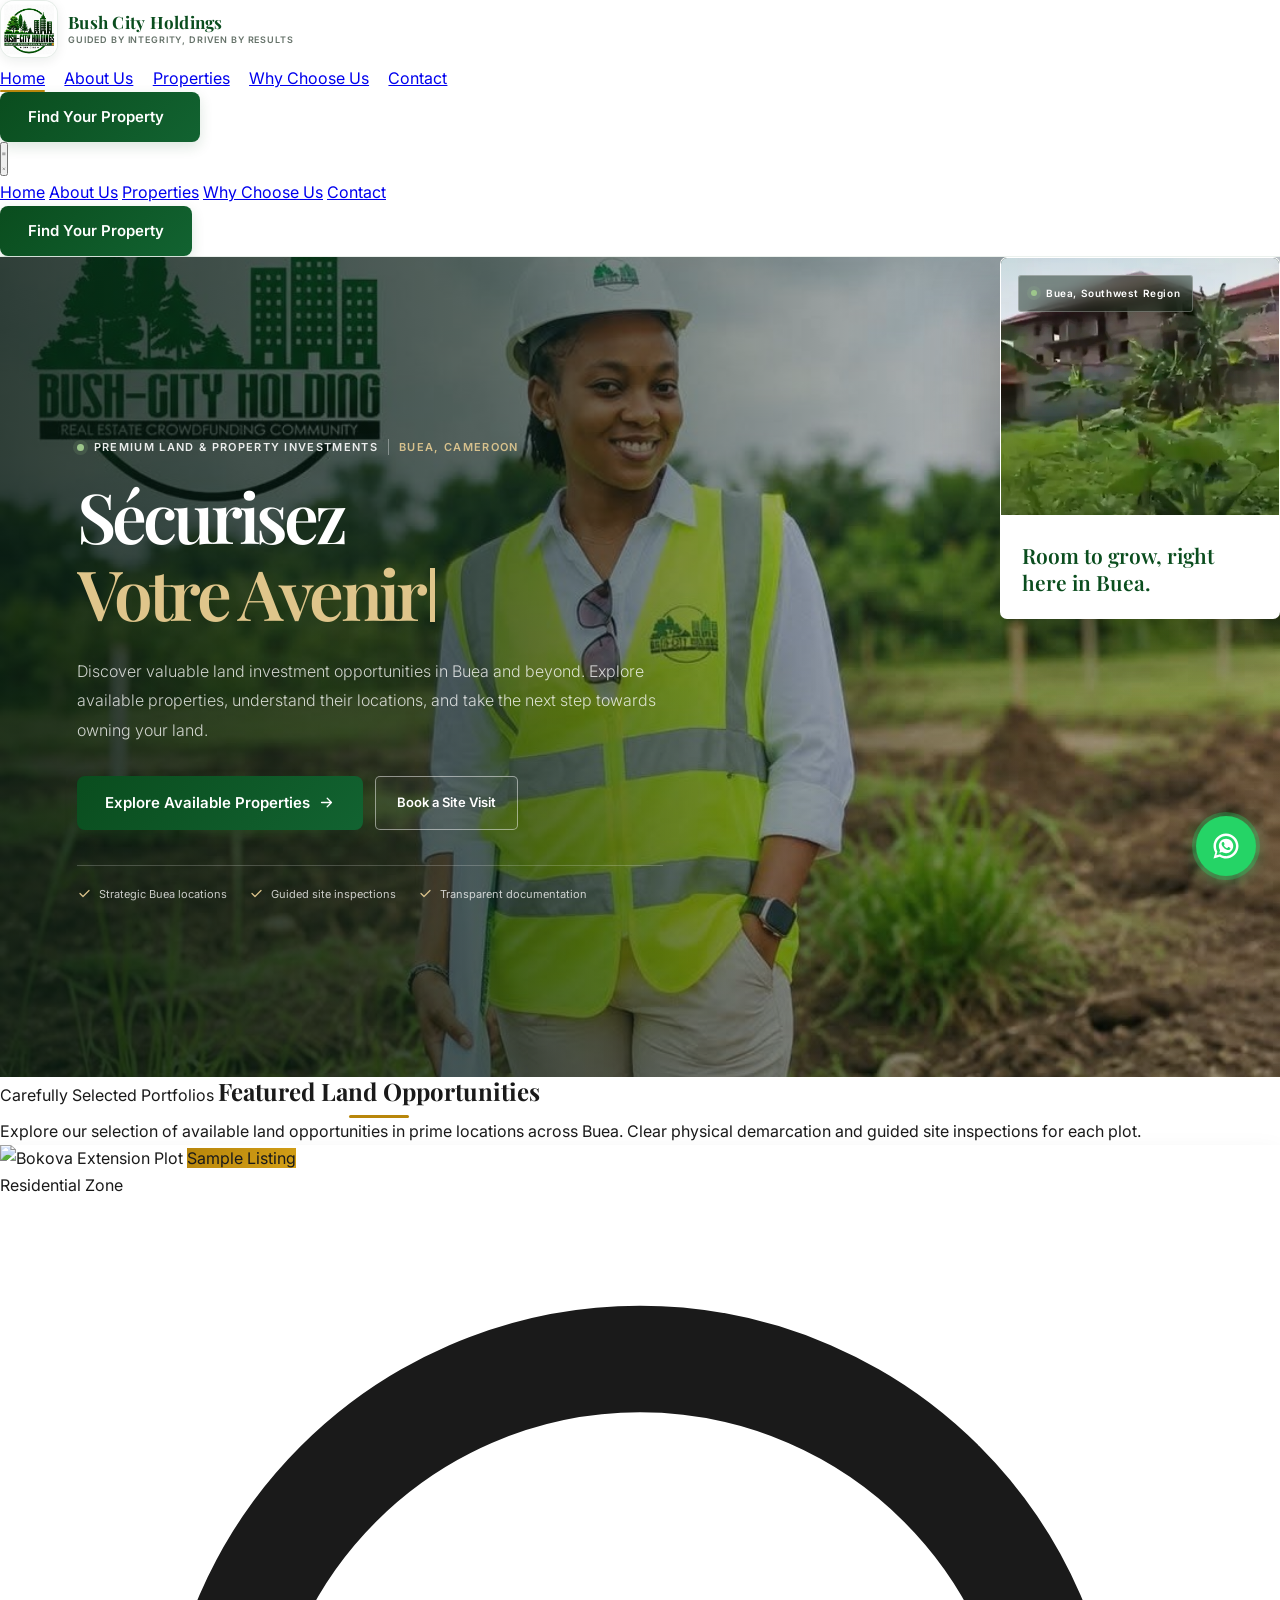
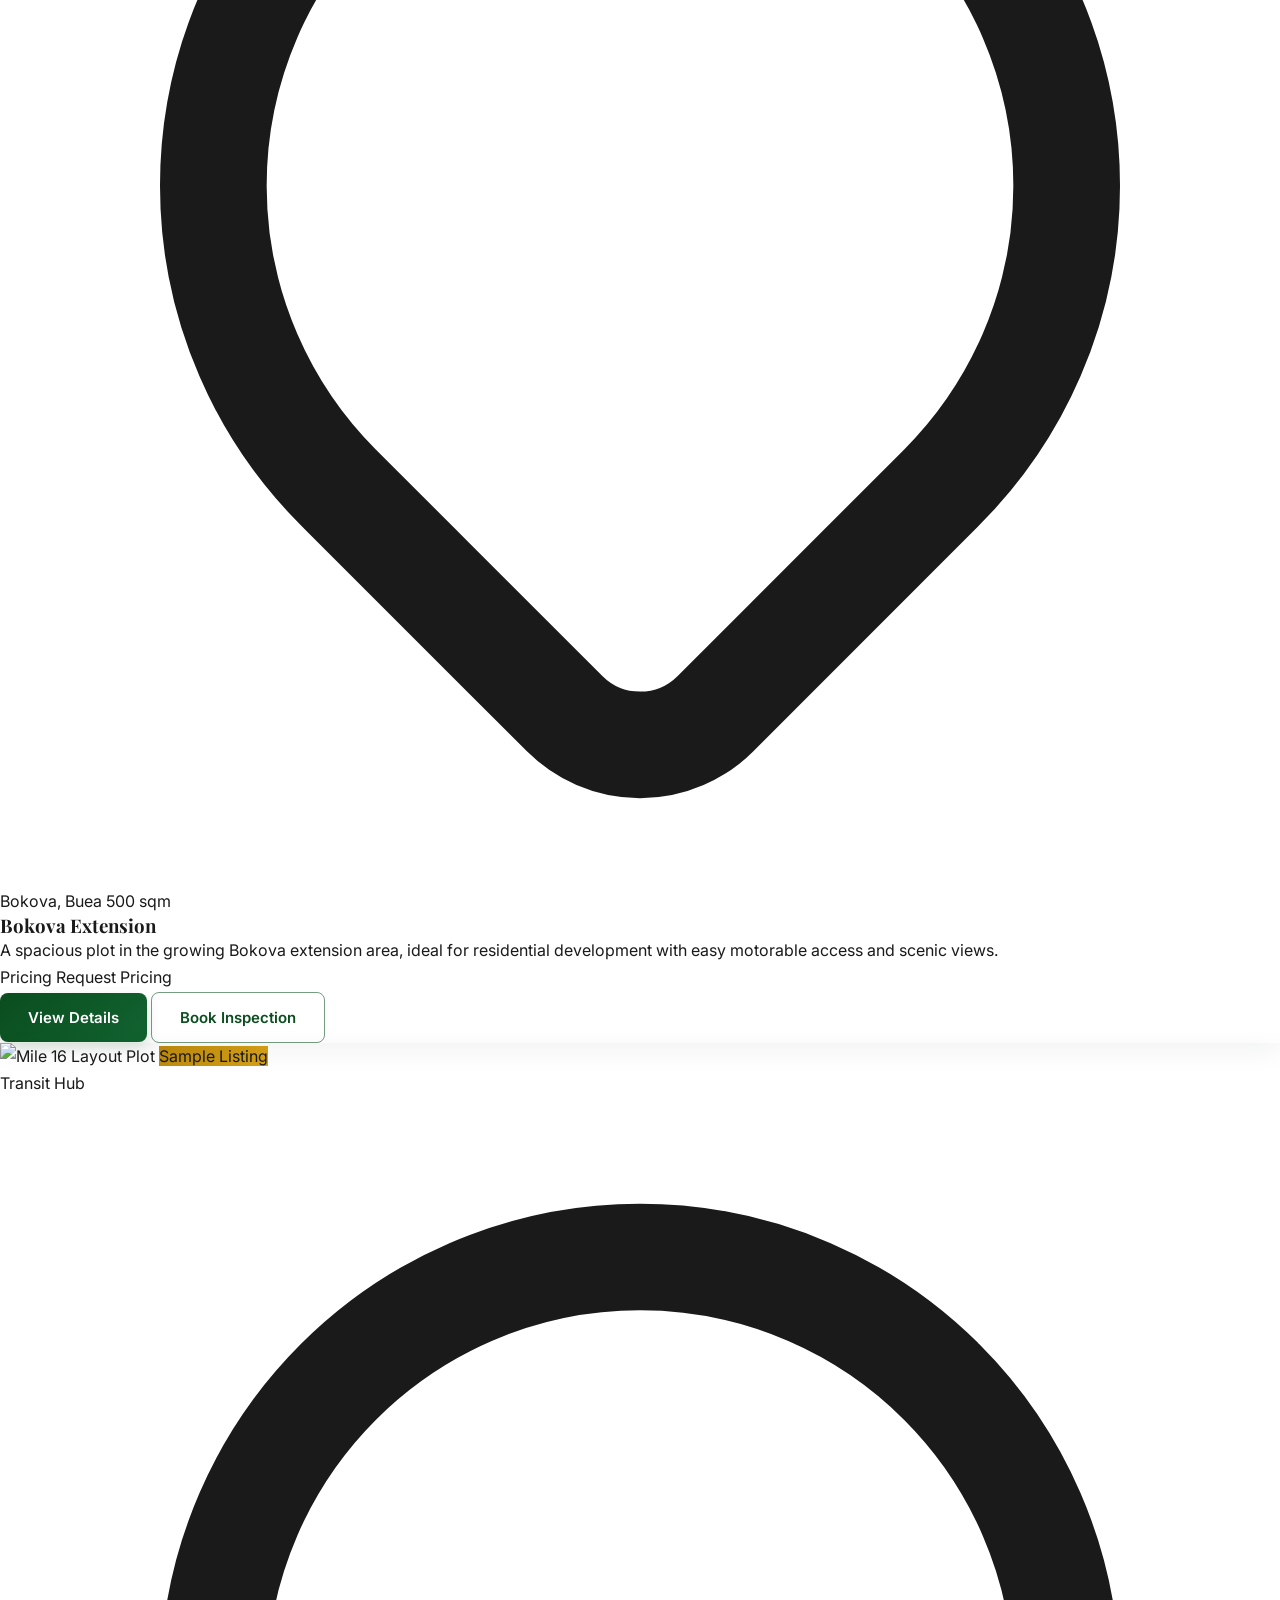
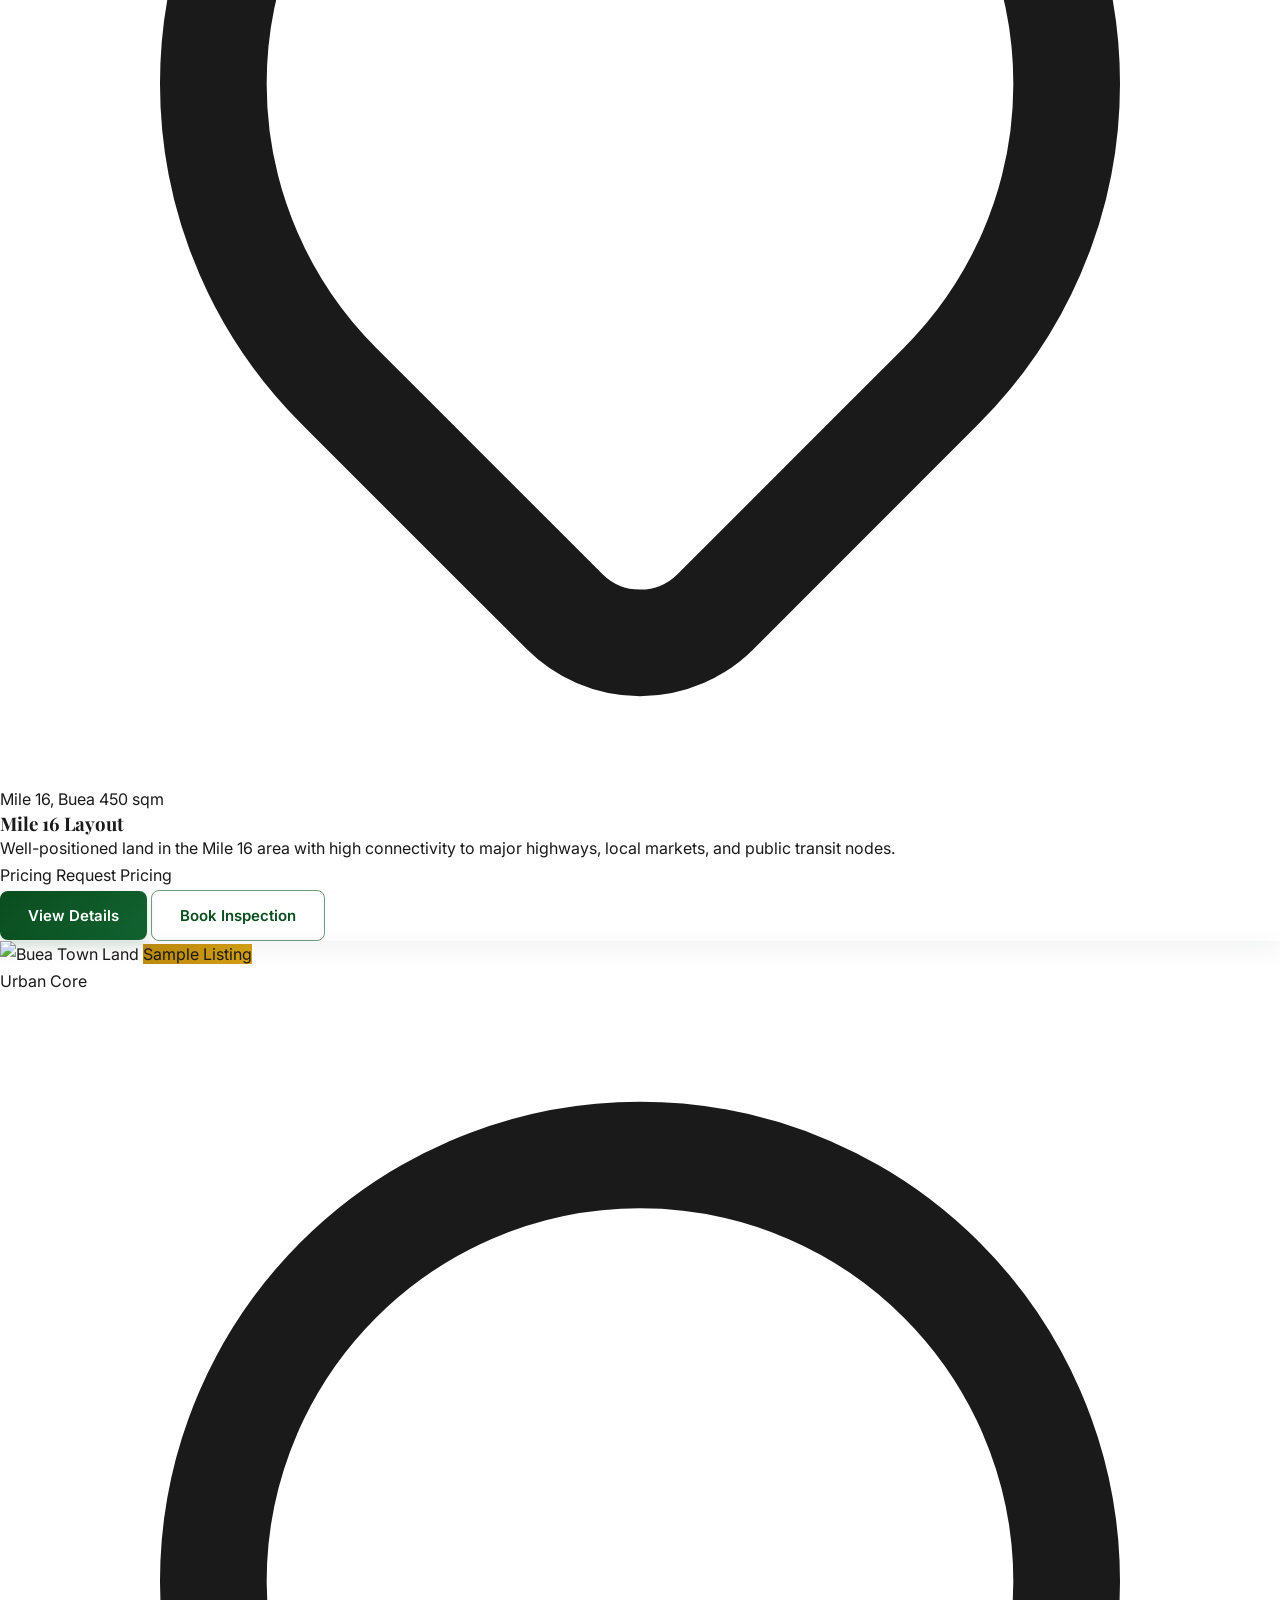
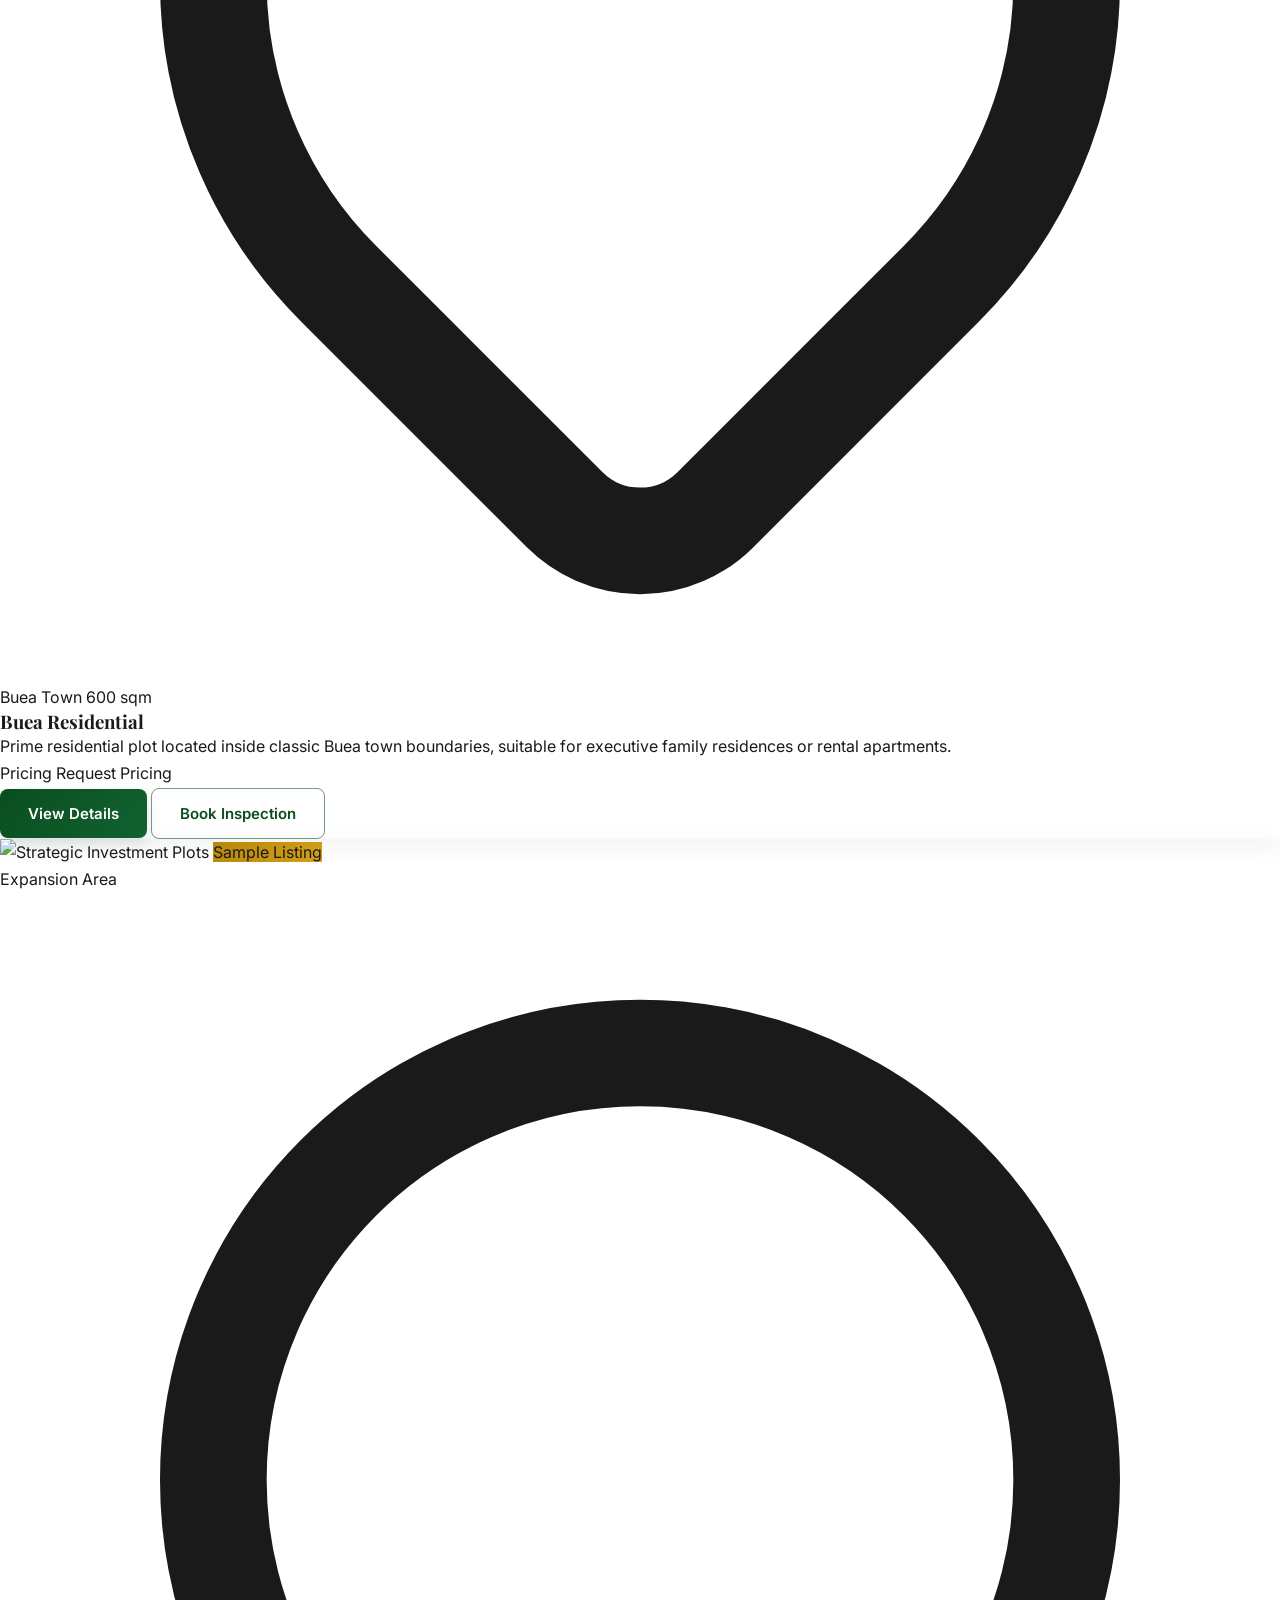
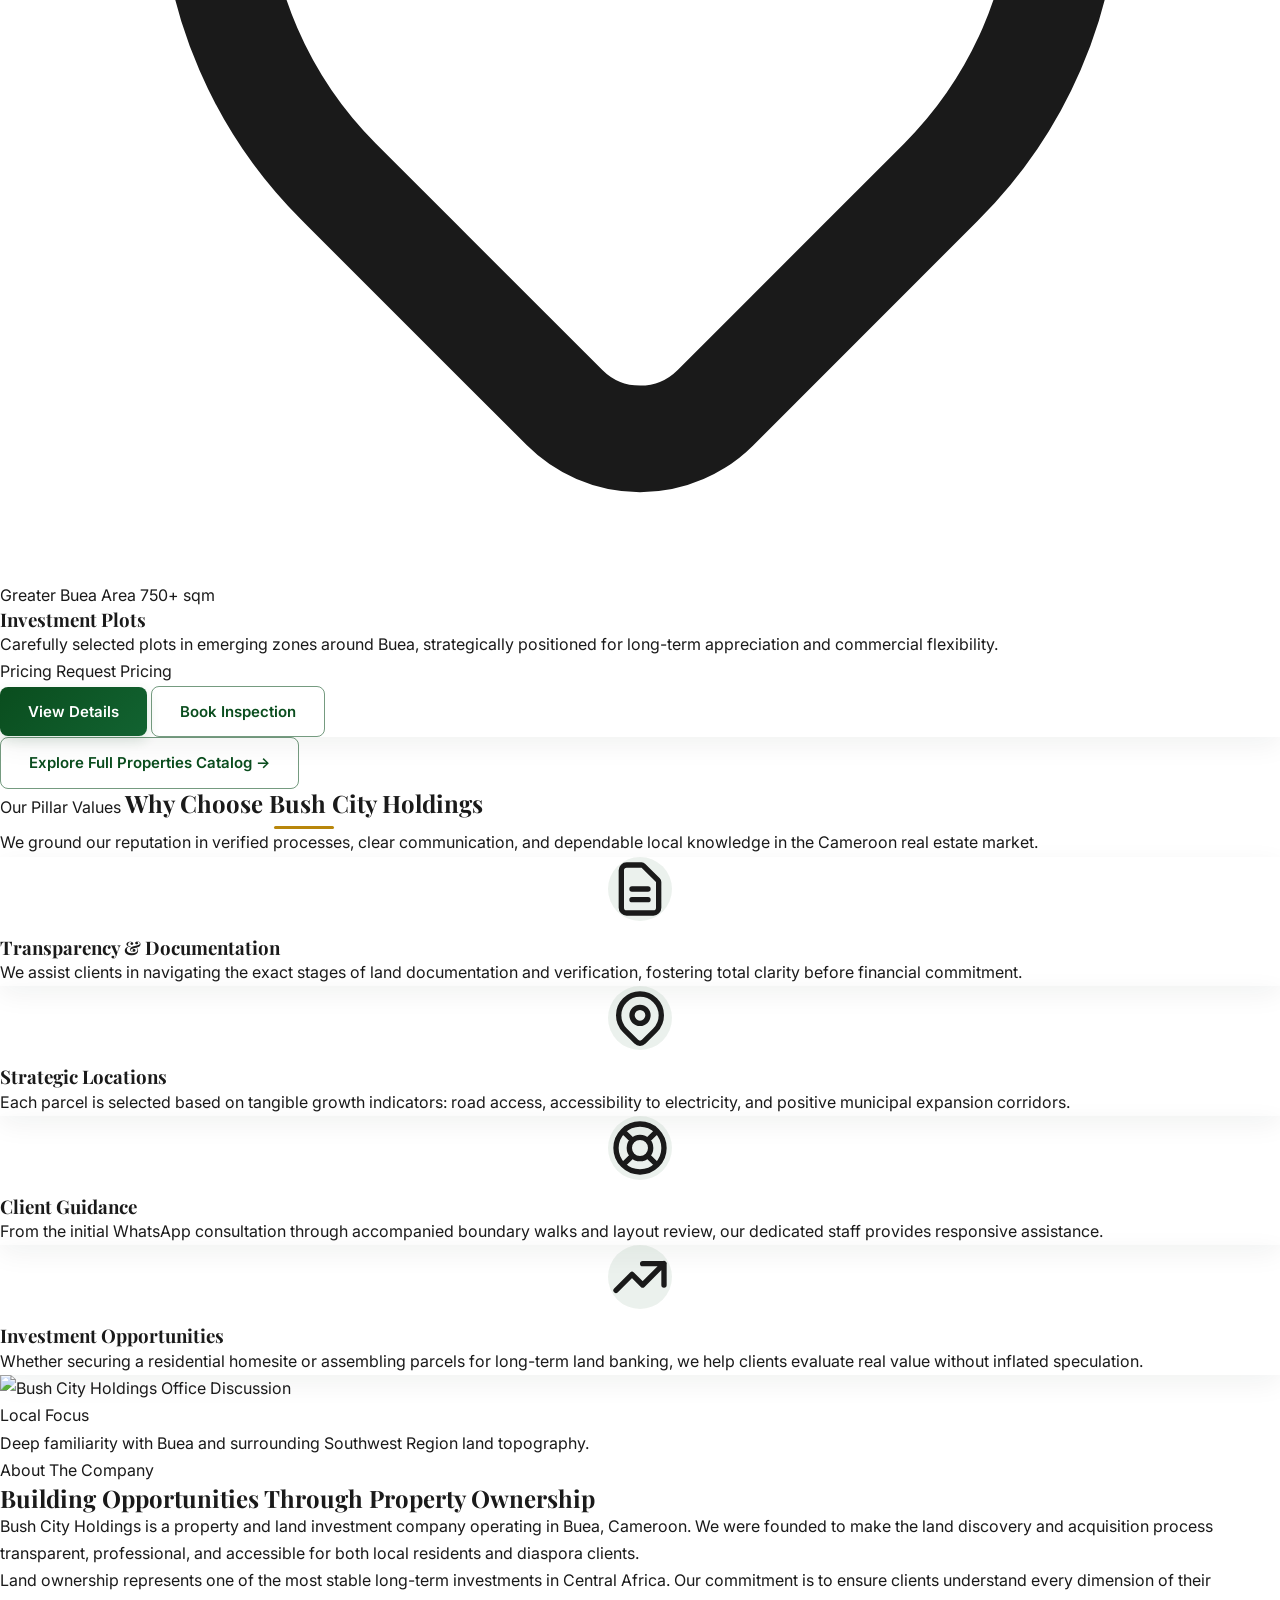
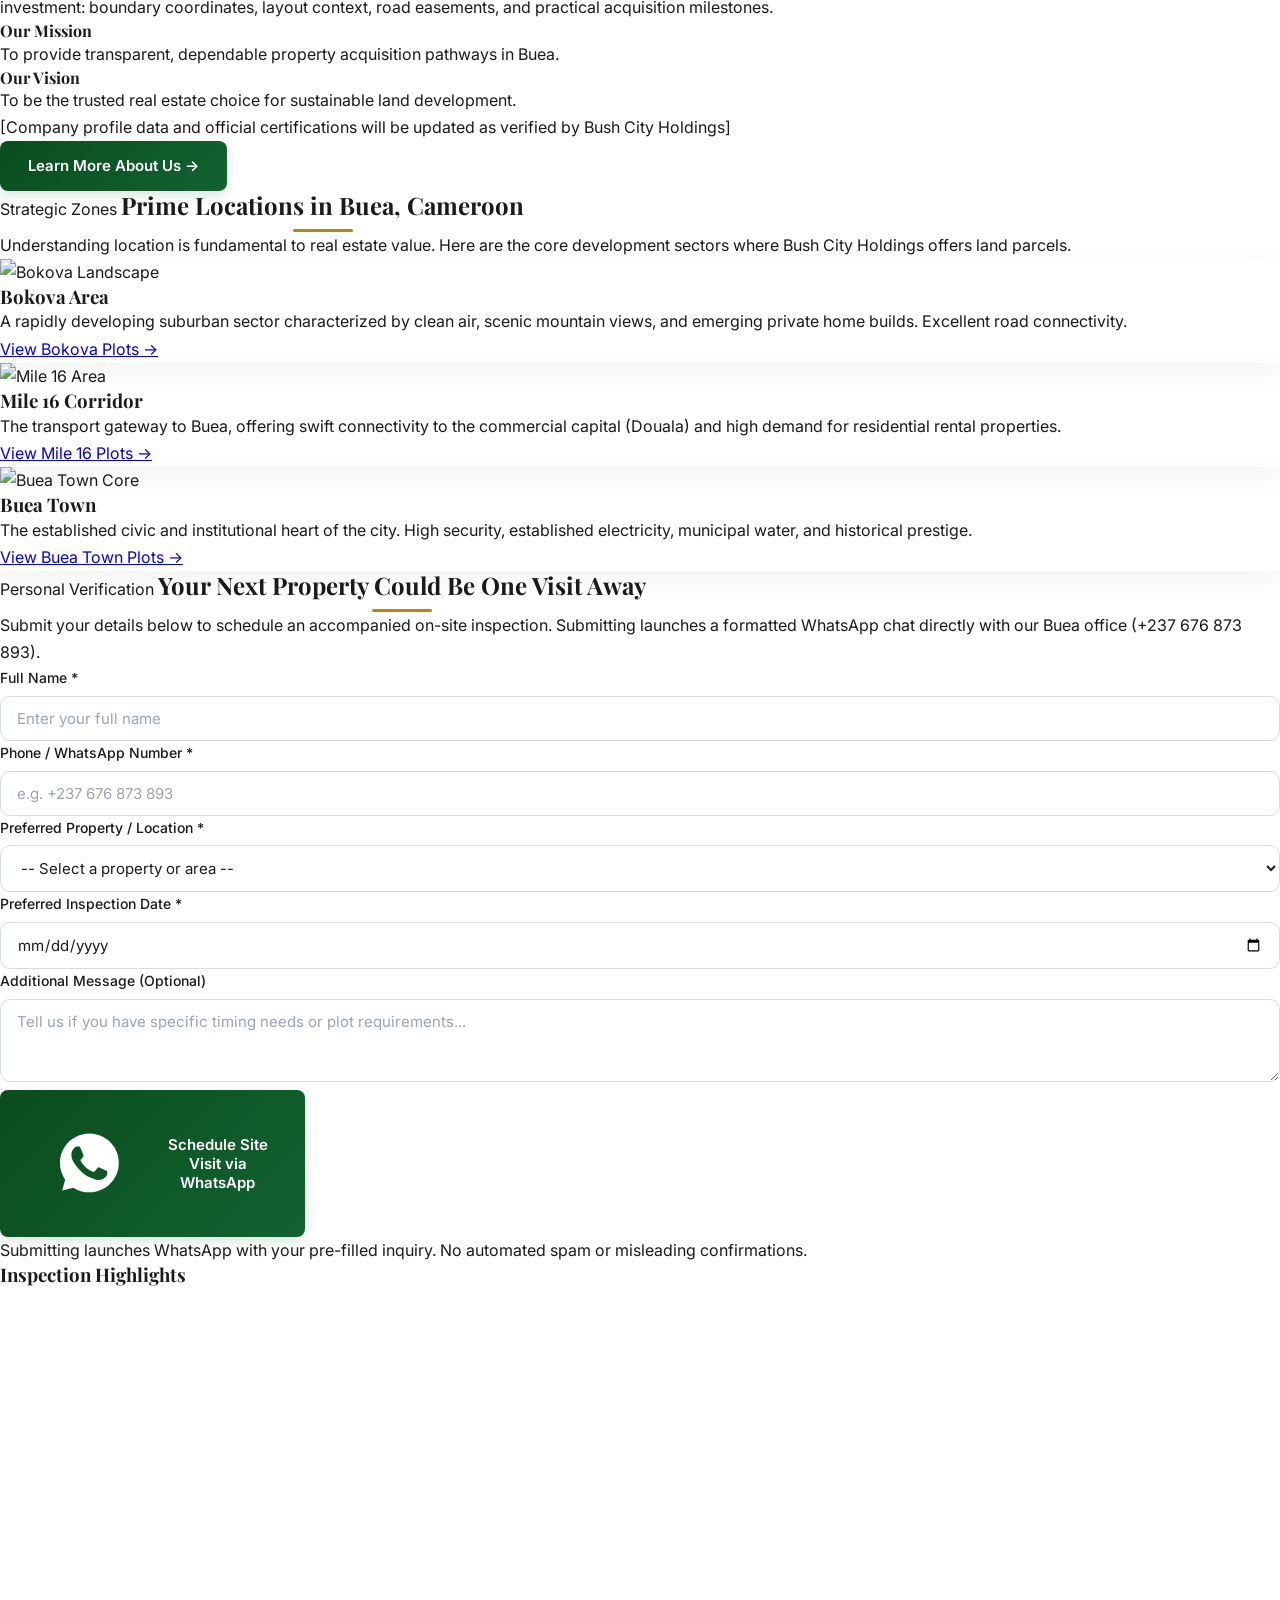
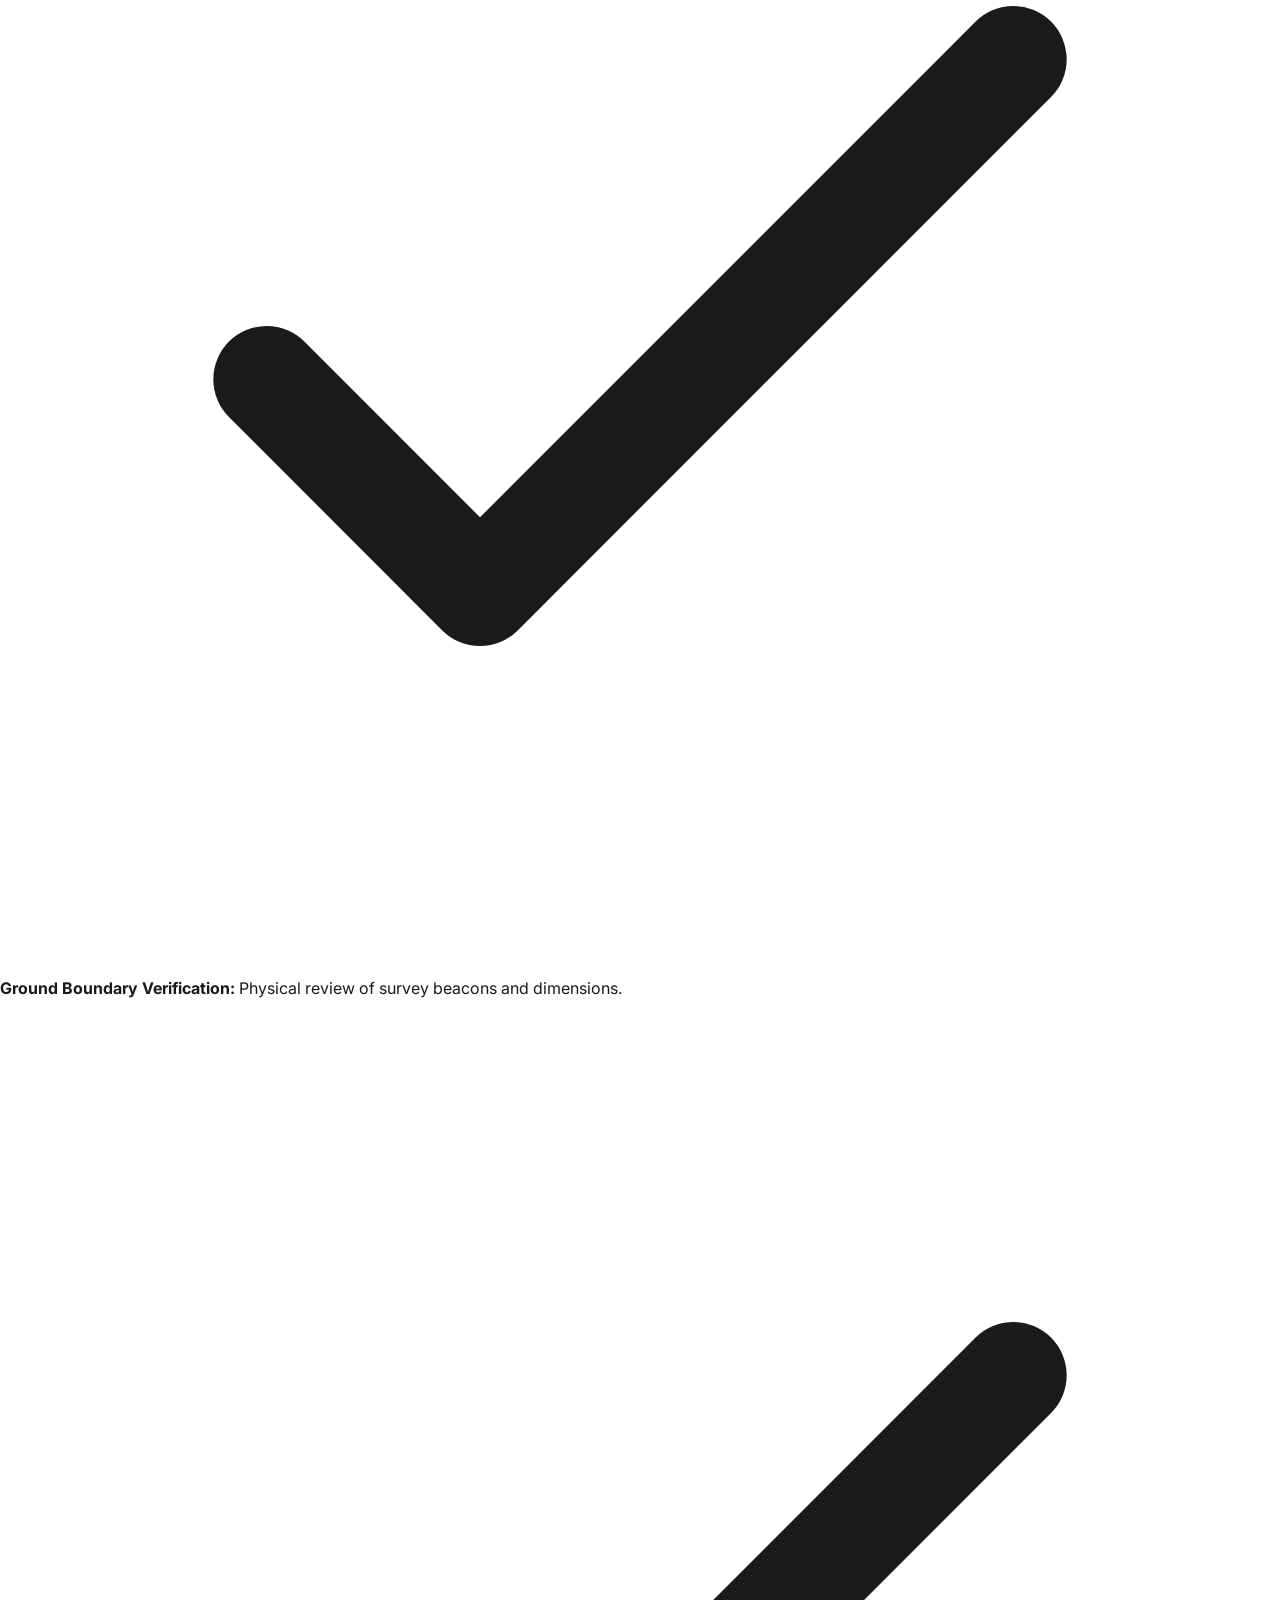
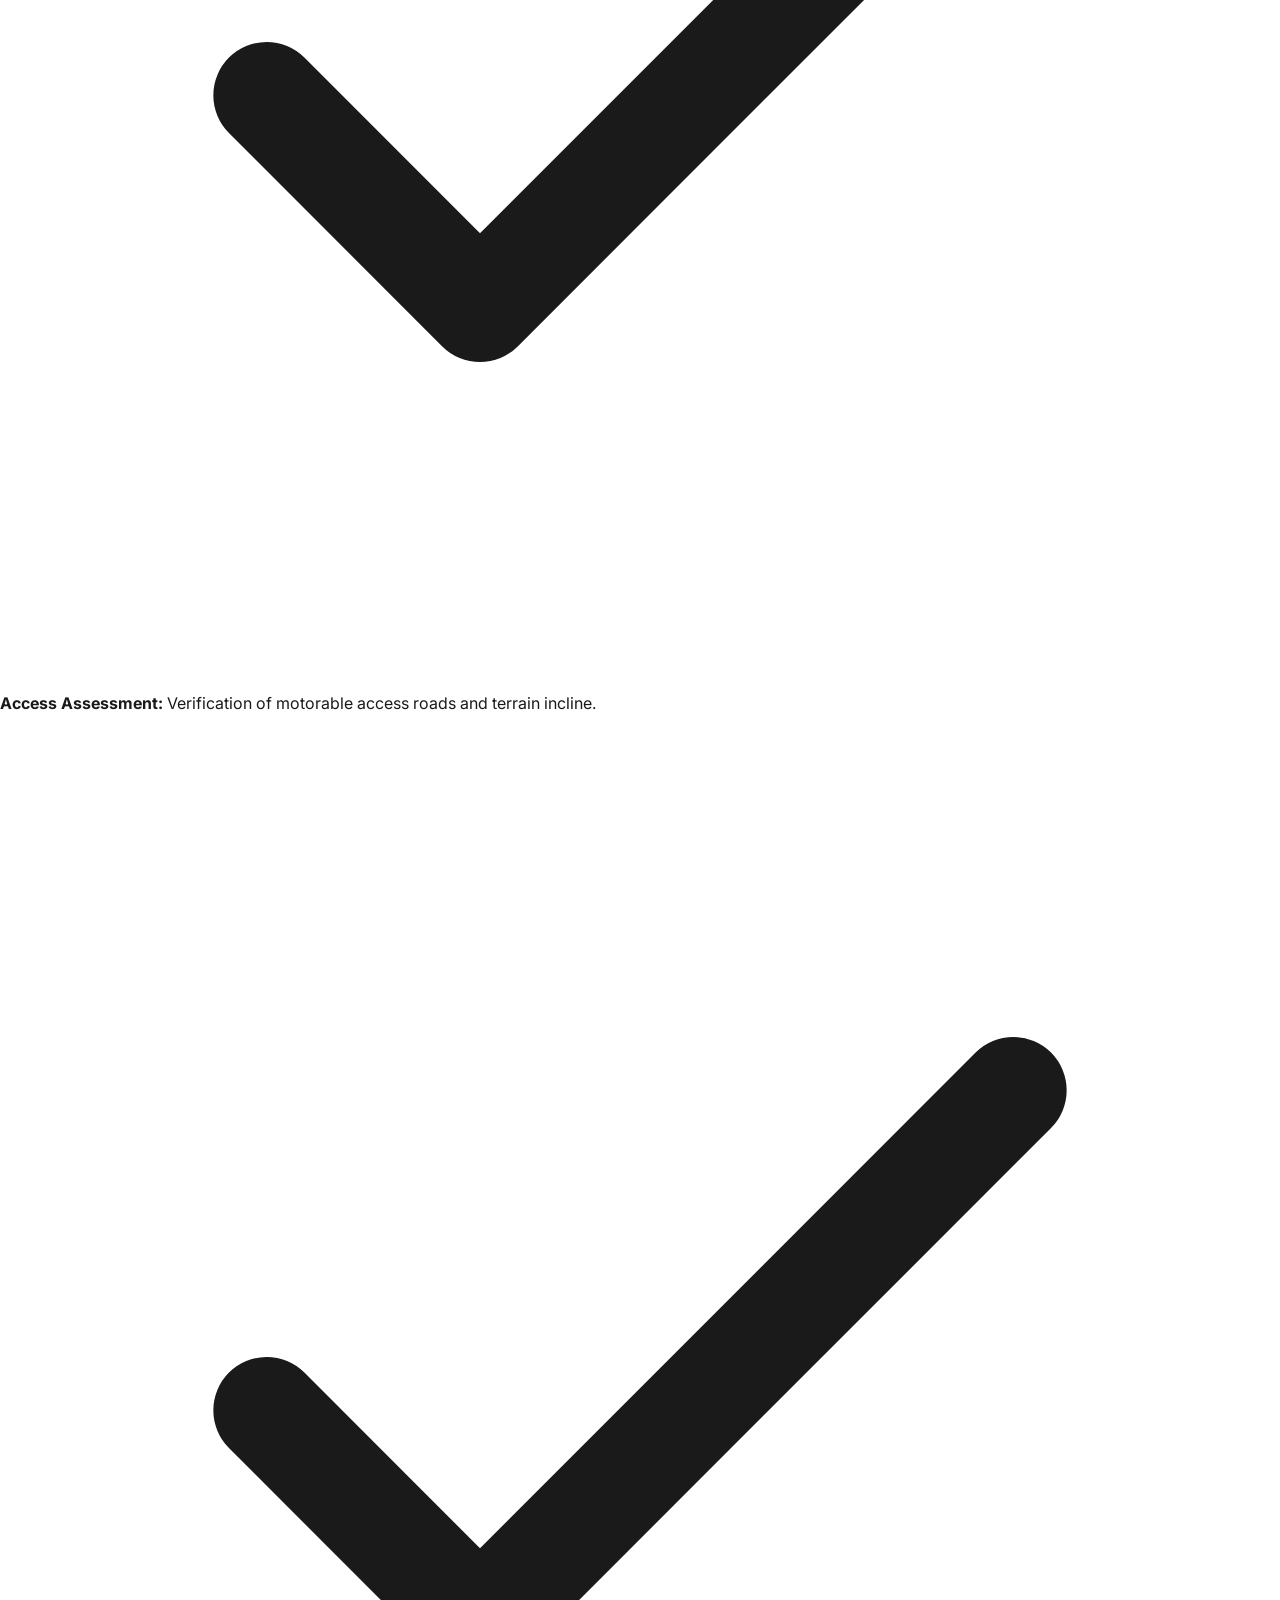
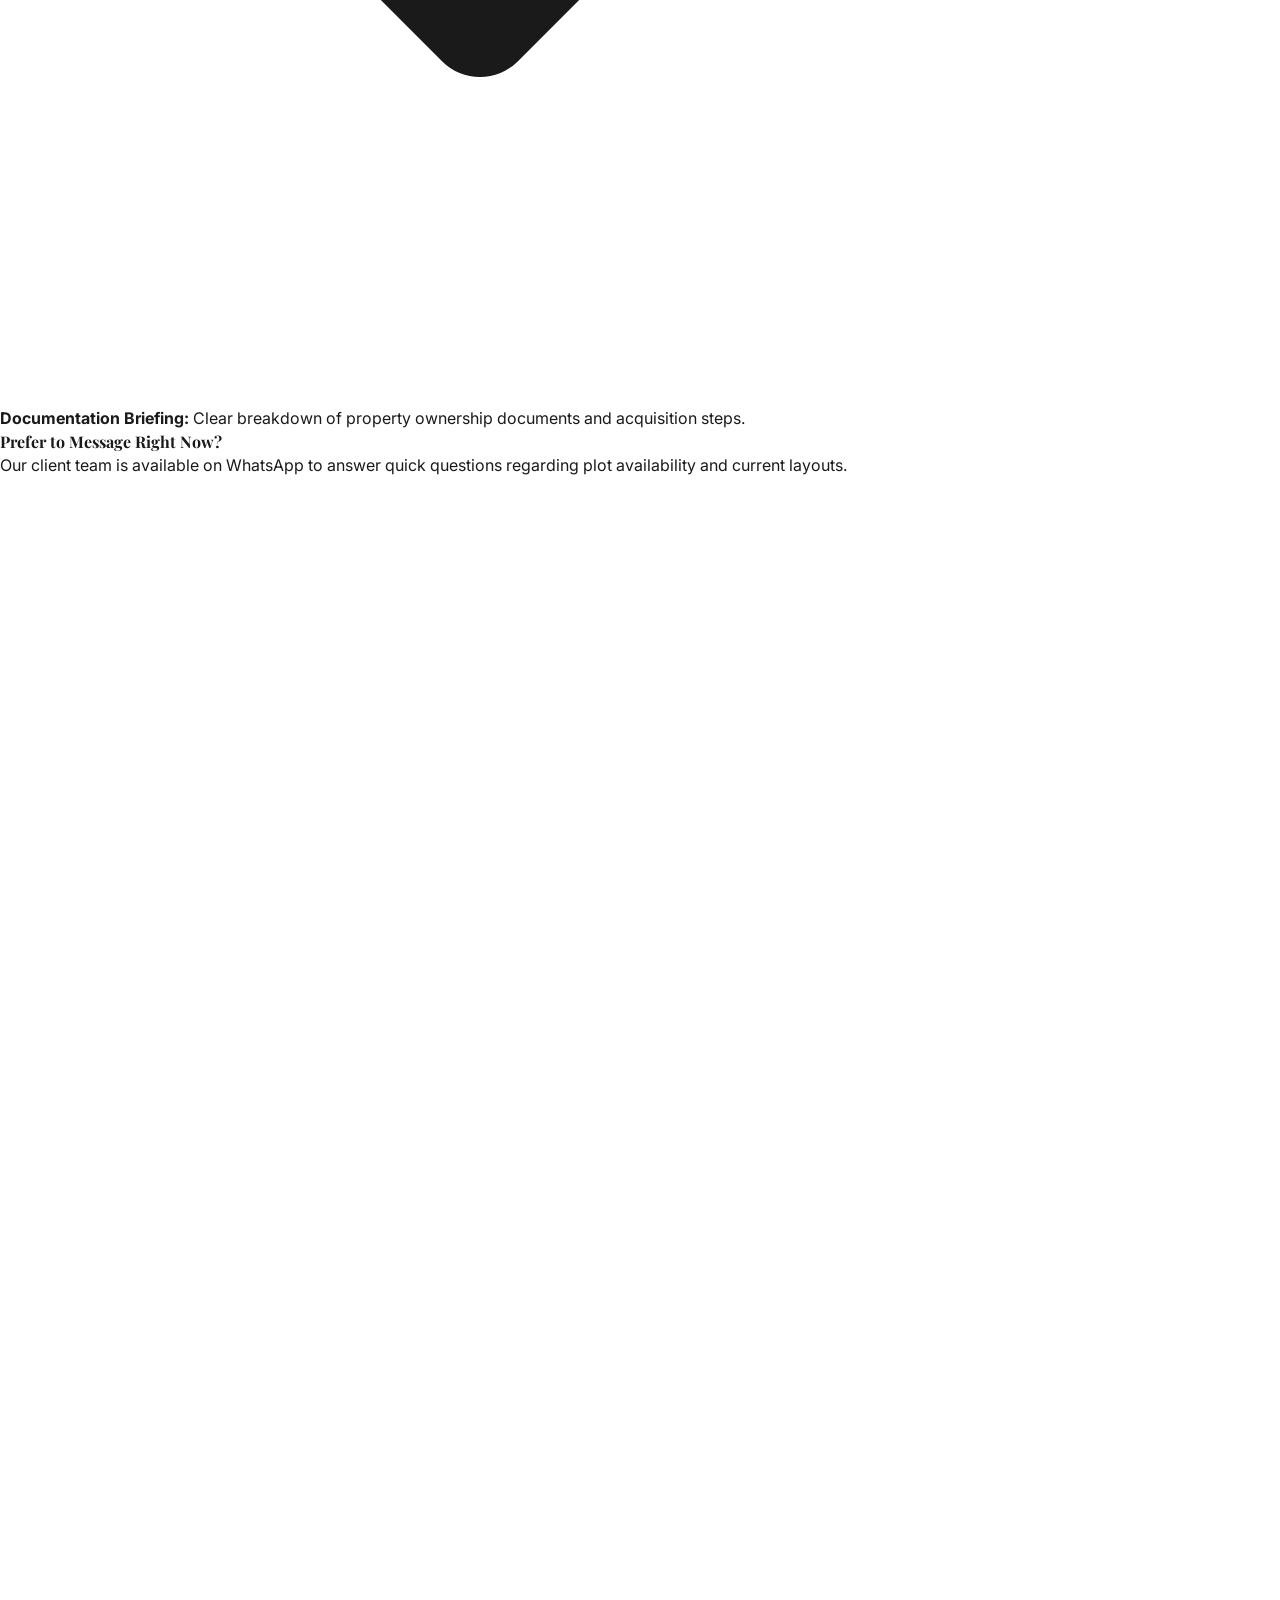
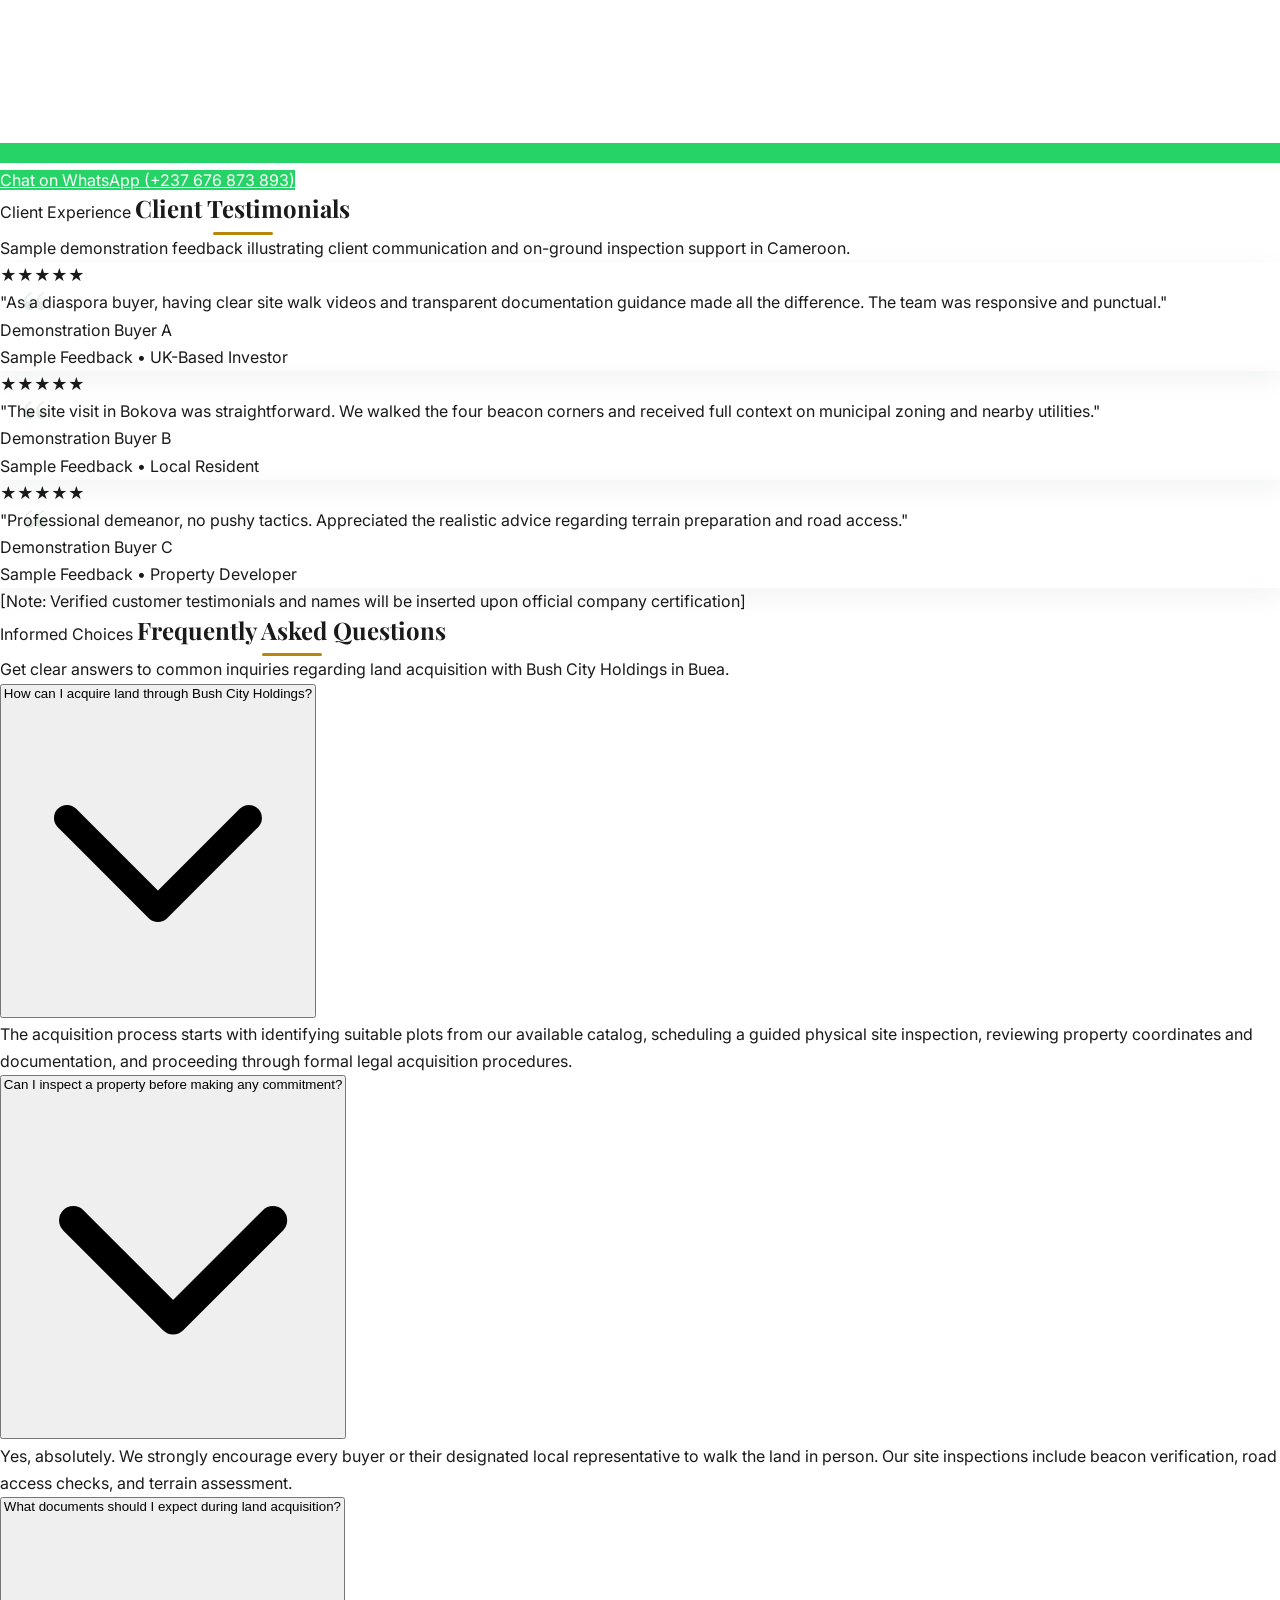
==== commit 288654d1: "Fix duplicate Alpine.js loading Co-authored-by: Copilot <223556219+Copilot@users.noreply.github.com>" ====
--- a/index.html
+++ b/index.html
@@ -918,8 +918,6 @@
         document.getElementById('year-span').textContent = new Date().getFullYear();
     </script>
 
-    <!-- Alpine.js -->
-    <script defer src="https://cdn.jsdelivr.net/npm/alpinejs@3.x.x/dist/cdn.min.js"></script>
     <!-- Custom Main JS -->
     <script defer src="main.js"></script>
 </body>
